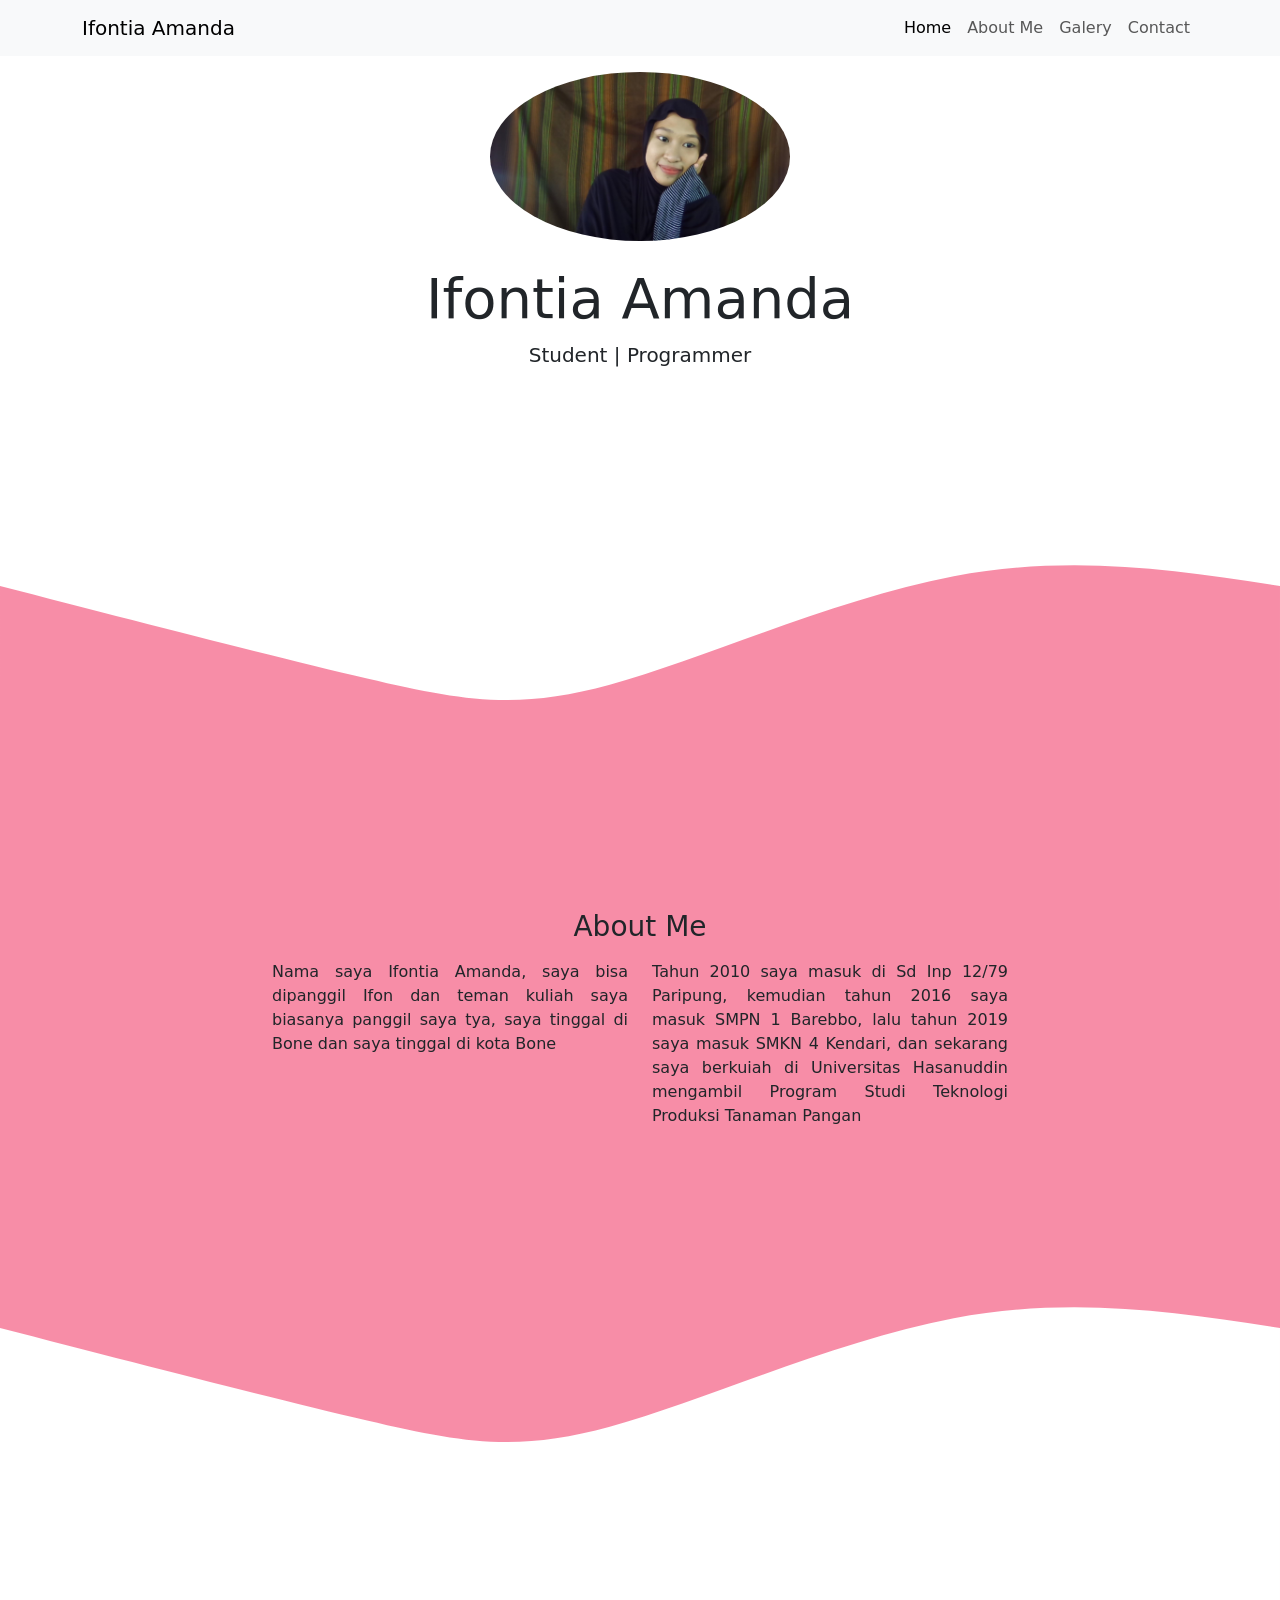
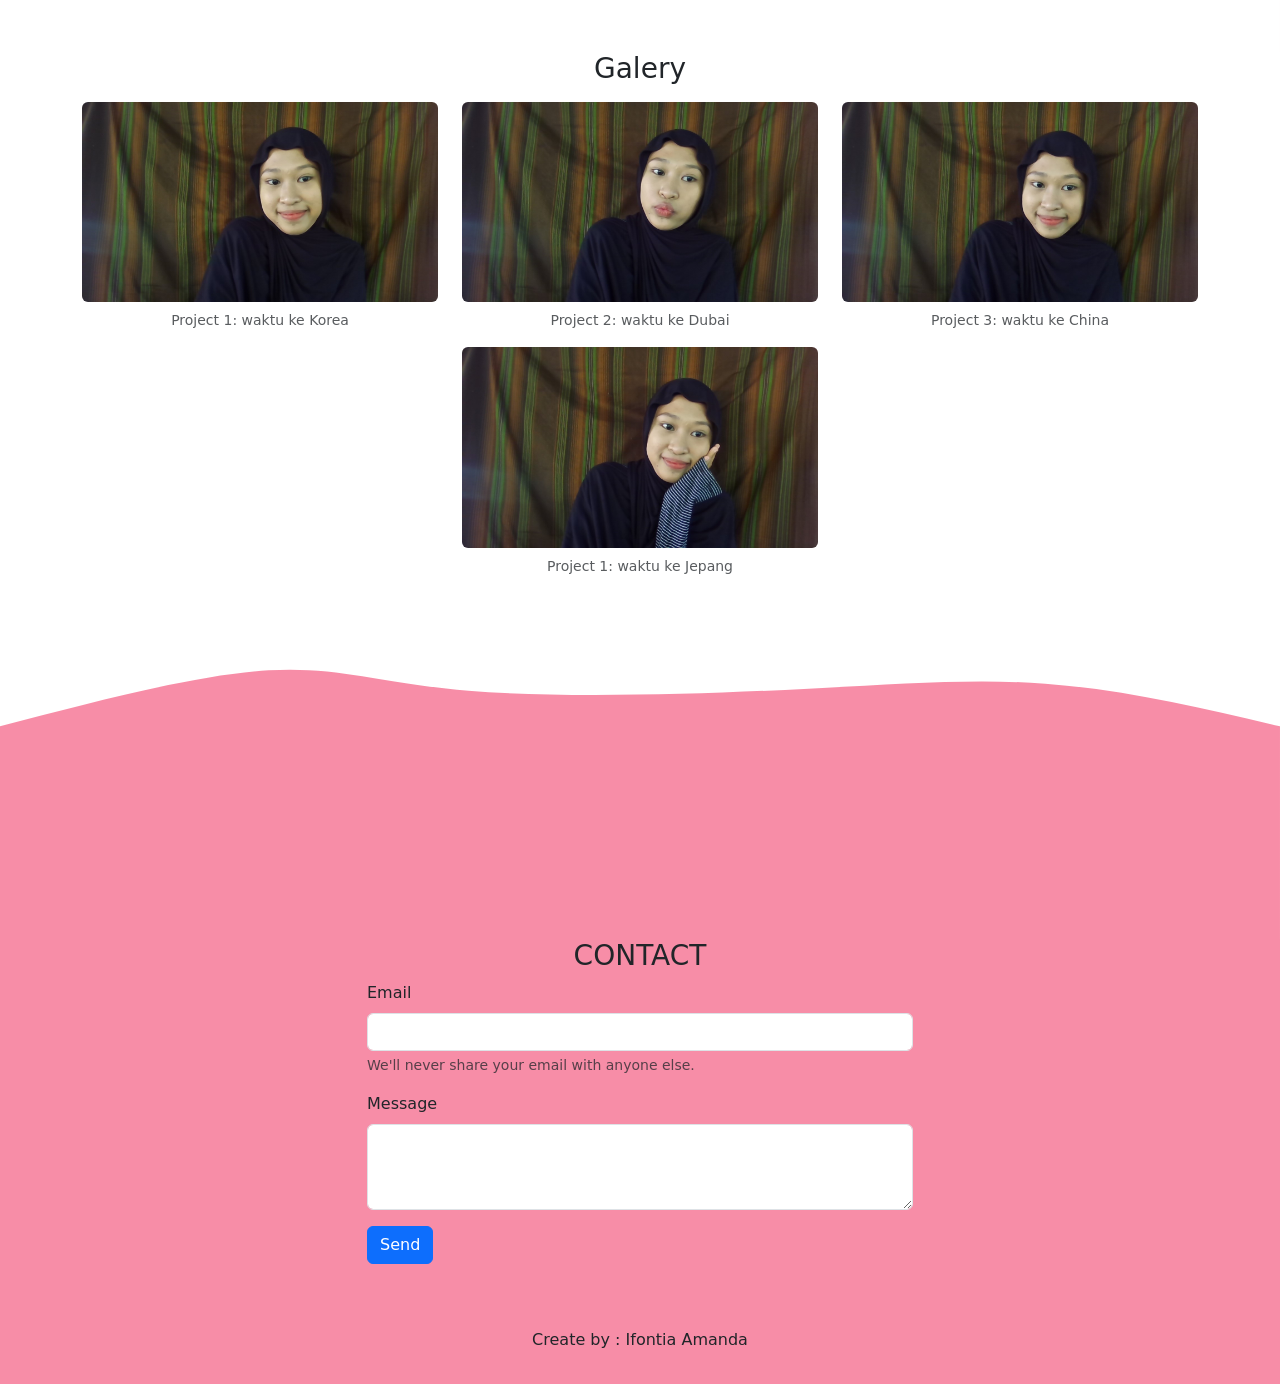
==== index.html @ ea5a7a32 "upload pertama" ====
<!DOCTYPE html>
<html lang="en">
  <head>
    <meta charset="UTF-8" />
    <meta name="viewport" content="width=device-width, initial-scale=1.0" />

    <link href="https://cdn.jsdelivr.net/npm/bootstrap@5.3.3/dist/css/bootstrap.min.css" rel="stylesheet" integrity="sha384-QWTKZyjpPEjISv5WaRU9OFeRpok6YctnYmDr5pNlyT2bRjXh0JMhjY6hW+ALEwIH" crossorigin="anonymous" />
    <title>Ifontia Amanda | Universitas Hasanuddin</title>

    <style>
      .text-justify {
        text-align: justify;
      }
      .bg-costume {
        background-color: #f78da7;
      }
    </style>
  </head>
  <body>
    <nav class="navbar navbar-expand-lg bg-body-tertiary fixed-top">
      <div class="container">
        <a class="navbar-brand" href="#">Ifontia Amanda</a>
        <button class="navbar-toggler" type="button" data-bs-toggle="collapse" data-bs-target="#navbarNav" aria-controls="navbarNav" aria-expanded="false" aria-label="Toggle navigation">
          <span class="navbar-toggler-icon"></span>
        </button>
        <div class="collapse navbar-collapse d-flex justify-content-end" id="navbarNav">
          <ul class="navbar-nav">
            <li class="nav-item">
              <a class="nav-link active" aria-current="page" href="#">Home</a>
            </li>
            <li class="nav-item">
              <a class="nav-link" href="#about">About Me</a>
            </li>
            <li class="nav-item">
              <a class="nav-link" href="#galery">Galery</a>
            </li>
            <li class="nav-item">
              <a class="nav-link" href="#contact">Contact</a>
            </li>
          </ul>
        </div>
      </div>
    </nav>

    <!-- Home -->
    <section class="jumbotron text-center mt-4 pt-5">
      <img src="./1.jpg" alt="Foto Ifontia Amanda" width="300" class="rounded-circle" />
      <h3 class="display-4 mt-4">Ifontia Amanda</h3>
      <p class="lead">Student | Programmer</p>
    </section>
    <!-- End Home -->
    <svg width="100%" height="100%" id="svg" viewBox="0 0 1440 590" xmlns="http://www.w3.org/2000/svg" class="transition duration-300 ease-in-out delay-150">
      <style>
        .path-0 {
          animation: pathAnim-0 4s;
          animation-timing-function: linear;
          animation-iteration-count: infinite;
        }
        @keyframes pathAnim-0 {
          0% {
            d: path(
              "M 0,600 L 0,225 C 153,264.4642857142857 306,303.92857142857144 413,329 C 520,354.07142857142856 581,364.75 686,336 C 791,307.25 940,239.07142857142856 1073,214 C 1206,188.92857142857144 1323,206.96428571428572 1440,225 L 1440,600 L 0,600 Z"
            );
          }
          25% {
            d: path(
              "M 0,600 L 0,225 C 136.92857142857144,213.03571428571428 273.8571428571429,201.07142857142858 408,180 C 542.1428571428571,158.92857142857142 673.4999999999999,128.75 777,128 C 880.5000000000001,127.25000000000001 956.1428571428573,155.92857142857144 1062,177 C 1167.8571428571427,198.07142857142856 1303.9285714285713,211.53571428571428 1440,225 L 1440,600 L 0,600 Z"
            );
          }
          50% {
            d: path(
              "M 0,600 L 0,225 C 123,195.17857142857144 246,165.35714285714286 375,173 C 504,180.64285714285714 639,225.75 750,219 C 861,212.25 948,153.64285714285714 1059,146 C 1170,138.35714285714286 1305,181.67857142857144 1440,225 L 1440,600 L 0,600 Z"
            );
          }
          75% {
            d: path(
              "M 0,600 L 0,225 C 134.53571428571428,247.92857142857142 269.07142857142856,270.85714285714283 387,266 C 504.92857142857144,261.14285714285717 606.25,228.5 733,209 C 859.75,189.5 1011.9285714285716,183.14285714285714 1134,188 C 1256.0714285714284,192.85714285714286 1348.0357142857142,208.92857142857144 1440,225 L 1440,600 L 0,600 Z"
            );
          }
          100% {
            d: path(
              "M 0,600 L 0,225 C 153,264.4642857142857 306,303.92857142857144 413,329 C 520,354.07142857142856 581,364.75 686,336 C 791,307.25 940,239.07142857142856 1073,214 C 1206,188.92857142857144 1323,206.96428571428572 1440,225 L 1440,600 L 0,600 Z"
            );
          }
        }
      </style>
      <defs>
        <linearGradient id="gradient" x1="0%" y1="50%" x2="100%" y2="50%">
          <stop offset="100%" stop-color="#f78da7"></stop>
          <stop offset="0%" stop-color="#7bdcb5"></stop>
        </linearGradient>
      </defs>
      <path
        d="M 0,600 L 0,225 C 153,264.4642857142857 306,303.92857142857144 413,329 C 520,354.07142857142856 581,364.75 686,336 C 791,307.25 940,239.07142857142856 1073,214 C 1206,188.92857142857144 1323,206.96428571428572 1440,225 L 1440,600 L 0,600 Z"
        stroke="none"
        stroke-width="0"
        fill="url(#gradient)"
        fill-opacity="1"
        class="transition-all duration-300 ease-in-out delay-150 path-0"
      ></path>
    </svg>
    <!-- About -->
    <section class="about bg-costume" id="about">
      <div class="container text-center">
        <h3 class="mb-3">About Me</h3>
        <div class="row d-flex justify-content-center">
          <div class="col-4 text-justify">Nama saya Ifontia Amanda, saya bisa dipanggil Ifon dan teman kuliah saya biasanya panggil saya tya, saya tinggal di Bone dan saya tinggal di kota Bone</div>
          <div class="col-4 text-justify">
            Tahun 2010 saya masuk di Sd Inp 12/79 Paripung, kemudian tahun 2016 saya masuk SMPN 1 Barebbo, lalu tahun 2019 saya masuk SMKN 4 Kendari, dan sekarang saya berkuiah di Universitas Hasanuddin mengambil Program Studi Teknologi
            Produksi Tanaman Pangan
          </div>
        </div>
      </div>
      <svg width="100%" height="100%" id="svg" viewBox="0 0 1440 590" xmlns="http://www.w3.org/2000/svg" class="transition duration-300 ease-in-out delay-150">
        <style>
           {
            animation: pathAnim-0 4s;
            animation-timing-function: linear;
            animation-iteration-count: infinite;
          }
          @keyframes pathAnim-0 {
            0% {
              d: path(
                "M 0,600 L 0,225 C 153,264.4642857142857 306,303.92857142857144 413,329 C 520,354.07142857142856 581,364.75 686,336 C 791,307.25 940,239.07142857142856 1073,214 C 1206,188.92857142857144 1323,206.96428571428572 1440,225 L 1440,600 L 0,600 Z"
              );
            }
            25% {
              d: path(
                "M 0,600 L 0,225 C 136.92857142857144,213.03571428571428 273.8571428571429,201.07142857142858 408,180 C 542.1428571428571,158.92857142857142 673.4999999999999,128.75 777,128 C 880.5000000000001,127.25000000000001 956.1428571428573,155.92857142857144 1062,177 C 1167.8571428571427,198.07142857142856 1303.9285714285713,211.53571428571428 1440,225 L 1440,600 L 0,600 Z"
              );
            }
            50% {
              d: path(
                "M 0,600 L 0,225 C 123,195.17857142857144 246,165.35714285714286 375,173 C 504,180.64285714285714 639,225.75 750,219 C 861,212.25 948,153.64285714285714 1059,146 C 1170,138.35714285714286 1305,181.67857142857144 1440,225 L 1440,600 L 0,600 Z"
              );
            }
            75% {
              d: path(
                "M 0,600 L 0,225 C 134.53571428571428,247.92857142857142 269.07142857142856,270.85714285714283 387,266 C 504.92857142857144,261.14285714285717 606.25,228.5 733,209 C 859.75,189.5 1011.9285714285716,183.14285714285714 1134,188 C 1256.0714285714284,192.85714285714286 1348.0357142857142,208.92857142857144 1440,225 L 1440,600 L 0,600 Z"
              );
            }
            100% {
              d: path(
                "M 0,600 L 0,225 C 153,264.4642857142857 306,303.92857142857144 413,329 C 520,354.07142857142856 581,364.75 686,336 C 791,307.25 940,239.07142857142856 1073,214 C 1206,188.92857142857144 1323,206.96428571428572 1440,225 L 1440,600 L 0,600 Z"
              );
            }
          }
        </style>
        <path
          d="M 0,600 L 0,225 C 153,264.4642857142857 306,303.92857142857144 413,329 C 520,354.07142857142856 581,364.75 686,336 C 791,307.25 940,239.07142857142856 1073,214 C 1206,188.92857142857144 1323,206.96428571428572 1440,225 L 1440,600 L 0,600 Z"
          stroke="none"
          stroke-width="0"
          fill="#ffffff"
          fill-opacity="1"
          class="transition-all duration-300 ease-in-out delay-150 path-0"
        ></path>
      </svg>
    </section>
    <!-- End About -->

    <!-- Galery -->
    <section class="galery container text-center" id="galery">
      <h3 class="mb-3">Galery</h3>
      <div class="row d-flex justify-content-center">
        <div class="col-4">
          <figure class="figure">
            <img src="./2.jpg" class="figure-img img-fluid rounded" alt="" />
            <figcaption class="figure-caption">Project 1: waktu ke Korea</figcaption>
          </figure>
        </div>
        <div class="col-4">
          <figure class="figure">
            <img src="./3.jpg" class="figure-img img-fluid rounded" alt="" />
            <figcaption class="figure-caption">Project 2: waktu ke Dubai</figcaption>
          </figure>
        </div>
        <div class="col-4">
          <figure class="figure">
            <img src="./4.jpg" class="figure-img img-fluid rounded" alt="" />
            <figcaption class="figure-caption">Project 3: waktu ke China</figcaption>
          </figure>
        </div>
        <div class="col-4">
          <figure class="figure">
            <img src="./5.jpg" class="figure-img img-fluid rounded" alt="" />
            <figcaption class="figure-caption">Project 1: waktu ke Jepang</figcaption>
          </figure>
        </div>
      </div>
    </section>
    <!-- End Galery -->
    <svg width="100%" height="100%" id="svg" viewBox="0 0 1440 390" xmlns="http://www.w3.org/2000/svg" class="transition duration-300 ease-in-out delay-150">
      <style>
        .path-0 {
          animation: pathAnim-0 4s;
          animation-timing-function: linear;
          animation-iteration-count: infinite;
        }
        @keyframes pathAnim-0 {
          0% {
            d: path(
              "M 0,400 L 0,150 C 111.03349282296651,120.87081339712918 222.06698564593302,91.74162679425838 302,87 C 381.933014354067,82.25837320574162 430.76555023923436,101.9043062200957 527,110 C 623.2344497607656,118.0956937799043 766.8708133971293,114.64114832535884 883,109 C 999.1291866028707,103.35885167464116 1087.751196172249,95.53110047846891 1176,102 C 1264.248803827751,108.46889952153109 1352.1244019138755,129.23444976076553 1440,150 L 1440,400 L 0,400 Z"
            );
          }
          25% {
            d: path(
              "M 0,400 L 0,150 C 79.56937799043061,183.5023923444976 159.13875598086122,217.00478468899522 251,214 C 342.8612440191388,210.99521531100478 447.0143540669858,171.48325358851676 561,177 C 674.9856459330142,182.51674641148324 798.803827751196,233.0622009569378 887,221 C 975.196172248804,208.9377990430622 1027.7703349282299,134.26794258373207 1114,112 C 1200.2296650717701,89.73205741626793 1320.114832535885,119.86602870813397 1440,150 L 1440,400 L 0,400 Z"
            );
          }
          50% {
            d: path(
              "M 0,400 L 0,150 C 90.62200956937798,124.40191387559808 181.24401913875596,98.80382775119617 276,116 C 370.75598086124404,133.19617224880383 469.6459330143541,193.1866028708134 571,183 C 672.3540669856459,172.8133971291866 776.1722488038278,92.44976076555024 882,80 C 987.8277511961722,67.55023923444976 1095.665071770335,123.01435406698565 1189,146 C 1282.334928229665,168.98564593301435 1361.1674641148325,159.49282296650716 1440,150 L 1440,400 L 0,400 Z"
            );
          }
          75% {
            d: path(
              "M 0,400 L 0,150 C 103.68421052631581,116.2488038277512 207.36842105263162,82.49760765550239 285,83 C 362.6315789473684,83.50239234449761 414.21052631578937,118.25837320574162 528,113 C 641.7894736842106,107.74162679425838 817.7894736842106,62.468899521531114 915,84 C 1012.2105263157894,105.53110047846889 1030.6315789473686,193.86602870813397 1105,216 C 1179.3684210526314,238.13397129186603 1309.6842105263158,194.06698564593302 1440,150 L 1440,400 L 0,400 Z"
            );
          }
          100% {
            d: path(
              "M 0,400 L 0,150 C 111.03349282296651,120.87081339712918 222.06698564593302,91.74162679425838 302,87 C 381.933014354067,82.25837320574162 430.76555023923436,101.9043062200957 527,110 C 623.2344497607656,118.0956937799043 766.8708133971293,114.64114832535884 883,109 C 999.1291866028707,103.35885167464116 1087.751196172249,95.53110047846891 1176,102 C 1264.248803827751,108.46889952153109 1352.1244019138755,129.23444976076553 1440,150 L 1440,400 L 0,400 Z"
            );
          }
        }
      </style>
      <defs>
        <linearGradient id="gradient" x1="0%" y1="50%" x2="100%" y2="50%">
          <stop offset="100%" stop-color="#F78DA7"></stop>
          <stop offset="0%" stop-color="#8ED1FC"></stop>
        </linearGradient>
      </defs>
      <path
        d="M 0,400 L 0,150 C 111.03349282296651,120.87081339712918 222.06698564593302,91.74162679425838 302,87 C 381.933014354067,82.25837320574162 430.76555023923436,101.9043062200957 527,110 C 623.2344497607656,118.0956937799043 766.8708133971293,114.64114832535884 883,109 C 999.1291866028707,103.35885167464116 1087.751196172249,95.53110047846891 1176,102 C 1264.248803827751,108.46889952153109 1352.1244019138755,129.23444976076553 1440,150 L 1440,400 L 0,400 Z"
        stroke="none"
        stroke-width="0"
        fill="url(#gradient)"
        fill-opacity="1"
        class="transition-all duration-300 ease-in-out delay-150 path-0"
      ></path>
    </svg>
    <!-- CONTACT -->
    <section class="contact bg-costume pb-3" id="contact">
      <div class="container">
        <h3 class="text-center">CONTACT</h3>
        <div class="row d-flex justify-content-center">
          <div class="col-6">
            <form>
              <div class="mb-3">
                <label for="exampleInputEmail1" class="form-label">Email</label>
                <input type="email" class="form-control" id="exampleInputEmail1" aria-describedby="emailHelp" />
                <div id="emailHelp" class="form-text">We'll never share your email with anyone else.</div>
              </div>
              <div class="mb-3">
                <label for="exampleFormControlTextarea1" class="form-label">Message</label>
                <textarea class="form-control" id="exampleFormControlTextarea1" rows="3"></textarea>
              </div>
              <button type="submit" class="btn btn-primary">Send</button>
            </form>
          </div>
        </div>
      </div>
    </section>
    <!-- END CONTACT -->

    <section class="footer pb-3 pt-5 bg-costume" id="footer">
      <div class="container">
        <div class="text-center">
          <p>Create by : Ifontia Amanda</p>
        </div>
      </div>
    </section>

    <script src="https://cdn.jsdelivr.net/npm/bootstrap@5.3.3/dist/js/bootstrap.bundle.min.js" integrity="sha384-YvpcrYf0tY3lHB60NNkmXc5s9fDVZLESaAA55NDzOxhy9GkcIdslK1eN7N6jIeHz" crossorigin="anonymous"></script>
  </body>
</html>
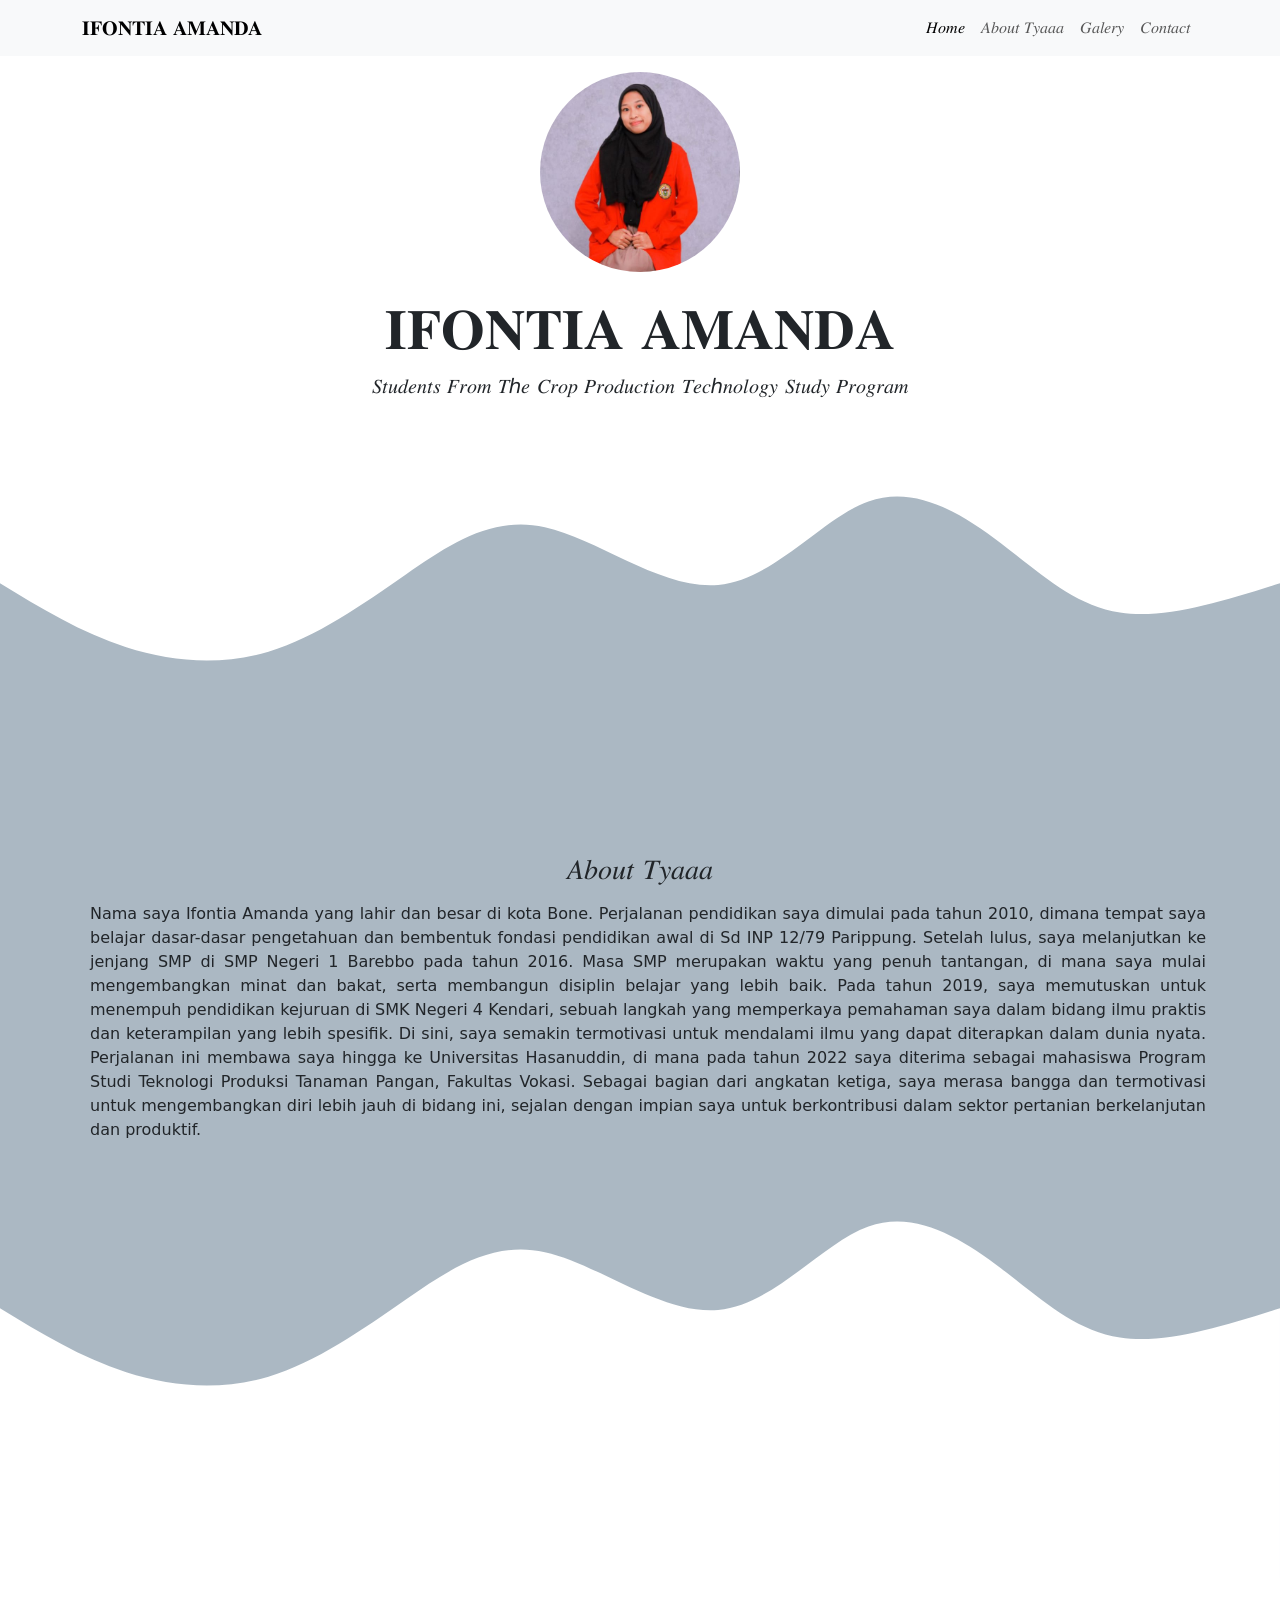
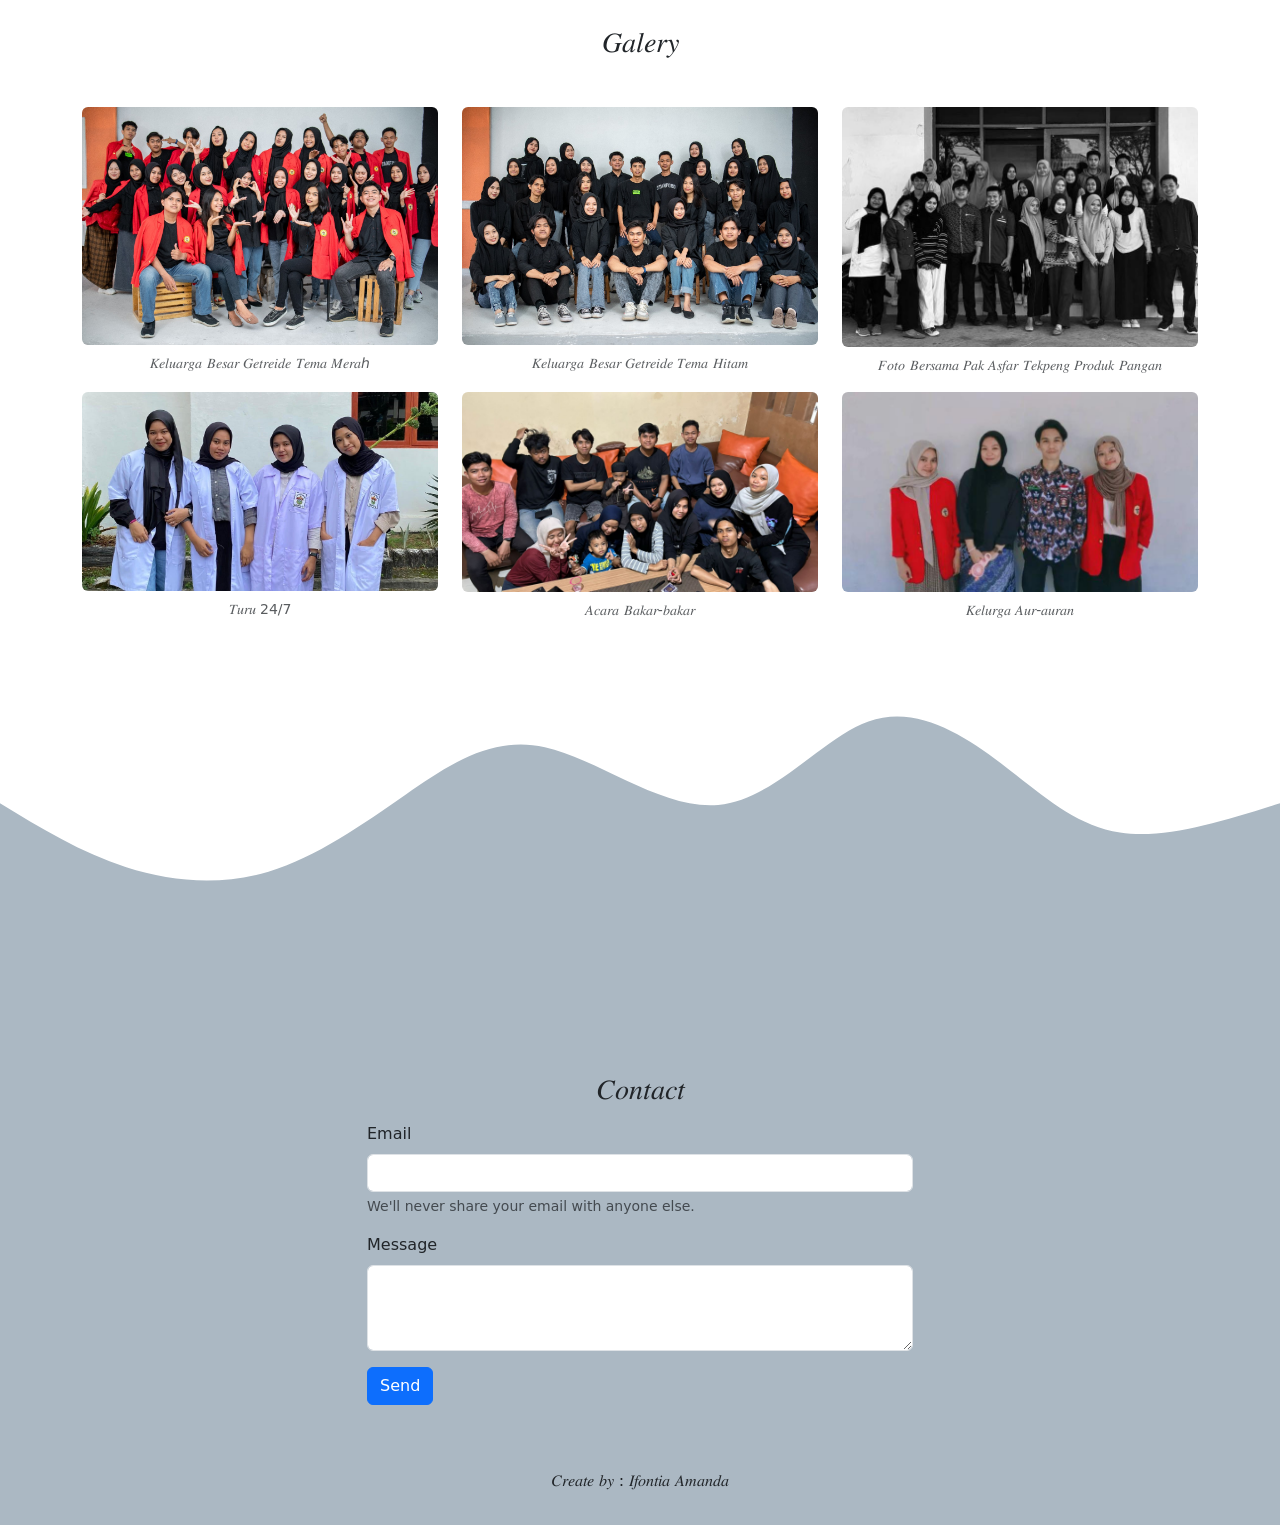
==== commit 29ea4a93: "Add files via upload" ====
--- a/index.html
+++ b/index.html
@@ -5,37 +5,37 @@
     <meta name="viewport" content="width=device-width, initial-scale=1.0" />
 
     <link href="https://cdn.jsdelivr.net/npm/bootstrap@5.3.3/dist/css/bootstrap.min.css" rel="stylesheet" integrity="sha384-QWTKZyjpPEjISv5WaRU9OFeRpok6YctnYmDr5pNlyT2bRjXh0JMhjY6hW+ALEwIH" crossorigin="anonymous" />
-    <title>Ifontia Amanda | Universitas Hasanuddin</title>
+    <title>IFONTIA AMANDA</title>
 
     <style>
       .text-justify {
         text-align: justify;
       }
-      .bg-costume {
-        background-color: #f78da7;
+      .bg-custome {
+        background-color: #abb8c3;
       }
     </style>
   </head>
   <body>
     <nav class="navbar navbar-expand-lg bg-body-tertiary fixed-top">
       <div class="container">
-        <a class="navbar-brand" href="#">Ifontia Amanda</a>
+        <a class="navbar-brand" href="#">𝐈𝐅𝐎𝐍𝐓𝐈𝐀 𝐀𝐌𝐀𝐍𝐃𝐀</a>
         <button class="navbar-toggler" type="button" data-bs-toggle="collapse" data-bs-target="#navbarNav" aria-controls="navbarNav" aria-expanded="false" aria-label="Toggle navigation">
           <span class="navbar-toggler-icon"></span>
         </button>
         <div class="collapse navbar-collapse d-flex justify-content-end" id="navbarNav">
           <ul class="navbar-nav">
             <li class="nav-item">
-              <a class="nav-link active" aria-current="page" href="#">Home</a>
-            </li>
-            <li class="nav-item">
-              <a class="nav-link" href="#about">About Me</a>
-            </li>
-            <li class="nav-item">
-              <a class="nav-link" href="#galery">Galery</a>
-            </li>
-            <li class="nav-item">
-              <a class="nav-link" href="#contact">Contact</a>
+              <a class="nav-link active" aria-current="page" href="#Home">𝐻𝑜𝑚𝑒</a>
+            </li>
+            <li class="nav-item">
+              <a class="nav-link" href="#about_tyaaa">𝐴𝑏𝑜𝑢𝑡 𝑇𝑦𝑎𝑎𝑎</a>
+            </li>
+            <li class="nav-item">
+              <a class="nav-link" href="#galery">𝐺𝑎𝑙𝑒𝑟𝑦</a>
+            </li>
+            <li class="nav-item">
+              <a class="nav-link" href="#contact">𝐶𝑜𝑛𝑡𝑎𝑐𝑡</a>
             </li>
           </ul>
         </div>
@@ -43,13 +43,13 @@
     </nav>
 
     <!-- Home -->
-    <section class="jumbotron text-center mt-4 pt-5">
-      <img src="./1.jpg" alt="Foto Ifontia Amanda" width="300" class="rounded-circle" />
-      <h3 class="display-4 mt-4">Ifontia Amanda</h3>
-      <p class="lead">Student | Programmer</p>
+    <section class="jumbotron text-center mt-4 pt-5" id="Home">
+      <img src="./1.jpg" alt="Foto Ifontia Amanda" width="200" class="rounded-circle" />
+      <h3 class="display-4 mt-4">𝐈𝐅𝐎𝐍𝐓𝐈𝐀 𝐀𝐌𝐀𝐍𝐃𝐀</h3>
+      <p class="lead">𝑆𝑡𝑢𝑑𝑒𝑛𝑡𝑠 𝐹𝑟𝑜𝑚 𝑇ℎ𝑒 𝐶𝑟𝑜𝑝 𝑃𝑟𝑜𝑑𝑢𝑐𝑡𝑖𝑜𝑛 𝑇𝑒𝑐ℎ𝑛𝑜𝑙𝑜𝑔𝑦 𝑆𝑡𝑢𝑑𝑦 𝑃𝑟𝑜𝑔𝑟𝑎𝑚</p>
     </section>
     <!-- End Home -->
-    <svg width="100%" height="100%" id="svg" viewBox="0 0 1440 590" xmlns="http://www.w3.org/2000/svg" class="transition duration-300 ease-in-out delay-150">
+    <svg width="100%" height="100%" id="svg" viewBox="0 0 1440 490" xmlns="http://www.w3.org/2000/svg" class="transition duration-300 ease-in-out delay-150">
       <style>
         .path-0 {
           animation: pathAnim-0 4s;
@@ -59,190 +59,136 @@
         @keyframes pathAnim-0 {
           0% {
             d: path(
-              "M 0,600 L 0,225 C 153,264.4642857142857 306,303.92857142857144 413,329 C 520,354.07142857142856 581,364.75 686,336 C 791,307.25 940,239.07142857142856 1073,214 C 1206,188.92857142857144 1323,206.96428571428572 1440,225 L 1440,600 L 0,600 Z"
+              "M 0,500 L 0,187 C 45.67695153533111,214.8558145270687 91.35390307066223,242.7116290541374 142,259 C 192.64609692933777,275.2883709458626 248.2613392526822,280.00929831051917 302,264 C 355.7386607473178,247.99070168948083 407.60073991860895,211.2511777037859 457,177 C 506.39926008139105,142.7488222962141 553.335701072882,110.98599087433715 613,124 C 672.664298927118,137.01400912566285 745.056455789863,194.80485879886547 808,189 C 870.943544210137,183.19514120113453 924.4384757676658,113.794573930201 977,95 C 1029.5615242323342,76.205426069799 1081.1896411394748,108.01684548033052 1126,142 C 1170.8103588605252,175.98315451966948 1208.8029596744357,212.138044148477 1260,220 C 1311.1970403255643,227.861955851523 1375.5985201627823,207.4309779257615 1440,187 L 1440,500 L 0,500 Z"
             );
           }
           25% {
             d: path(
-              "M 0,600 L 0,225 C 136.92857142857144,213.03571428571428 273.8571428571429,201.07142857142858 408,180 C 542.1428571428571,158.92857142857142 673.4999999999999,128.75 777,128 C 880.5000000000001,127.25000000000001 956.1428571428573,155.92857142857144 1062,177 C 1167.8571428571427,198.07142857142856 1303.9285714285713,211.53571428571428 1440,225 L 1440,600 L 0,600 Z"
+              "M 0,500 L 0,187 C 57.471254162042186,191.955728203231 114.94250832408437,196.91145640646195 167,190 C 219.05749167591563,183.08854359353805 265.7012208657047,164.30990257738318 321,165 C 376.2987791342953,165.69009742261682 440.25260821309655,185.84893328400543 490,203 C 539.7473917869034,220.15106671599457 575.288346281909,234.29436428659514 625,200 C 674.711653718091,165.70563571340486 738.5940066592674,82.973609569614 801,94 C 863.4059933407326,105.026390430386 924.3356270810211,209.81119743494878 972,232 C 1019.6643729189789,254.18880256505122 1054.063485016648,193.78160069059072 1099,162 C 1143.936514983352,130.21839930940928 1199.410432852386,127.06239980268836 1258,136 C 1316.589567147614,144.93760019731164 1378.2947835738069,165.96880009865583 1440,187 L 1440,500 L 0,500 Z"
             );
           }
           50% {
             d: path(
-              "M 0,600 L 0,225 C 123,195.17857142857144 246,165.35714285714286 375,173 C 504,180.64285714285714 639,225.75 750,219 C 861,212.25 948,153.64285714285714 1059,146 C 1170,138.35714285714286 1305,181.67857142857144 1440,225 L 1440,600 L 0,600 Z"
+              "M 0,500 L 0,187 C 35.10040695523493,195.05475397706252 70.20081391046986,203.10950795412504 132,216 C 193.79918608953014,228.89049204587496 282.2971513133555,246.61672216056235 341,223 C 399.7028486866445,199.38327783943765 428.61058083610794,134.4236034036256 474,129 C 519.3894191638921,123.5763965963744 581.2605253422124,177.68886422493526 630,192 C 678.7394746577876,206.31113577506474 714.3473177950425,180.8209396966334 771,155 C 827.6526822049575,129.1790603033666 905.3502034776175,103.02737698853126 966,103 C 1026.6497965223825,102.97262301146874 1070.2518682944876,129.06955234924158 1127,138 C 1183.7481317055124,146.93044765075842 1253.642323344432,138.69441361450242 1308,144 C 1362.357676655568,149.30558638549758 1401.178838327784,168.1527931927488 1440,187 L 1440,500 L 0,500 Z"
             );
           }
           75% {
             d: path(
-              "M 0,600 L 0,225 C 134.53571428571428,247.92857142857142 269.07142857142856,270.85714285714283 387,266 C 504.92857142857144,261.14285714285717 606.25,228.5 733,209 C 859.75,189.5 1011.9285714285716,183.14285714285714 1134,188 C 1256.0714285714284,192.85714285714286 1348.0357142857142,208.92857142857144 1440,225 L 1440,600 L 0,600 Z"
+              "M 0,500 L 0,187 C 62.184289061536575,201.0901220865705 124.36857812307315,215.18024417314095 180,203 C 235.63142187692685,190.81975582685905 284.709976569244,152.36914539400667 329,145 C 373.290023430756,137.63085460599333 412.7915155999508,161.34317425083242 467,162 C 521.2084844000492,162.65682574916758 590.1239610309532,140.25815760266372 641,120 C 691.8760389690468,99.74184239733628 724.7126402762364,81.62419533851276 776,97 C 827.2873597237636,112.37580466148724 897.0254778641017,161.24506104328523 955,181 C 1012.9745221358983,200.75493895671477 1059.1854482673573,191.39556048834626 1119,209 C 1178.8145517326427,226.60443951165374 1252.2327290664693,271.17269700332963 1308,272 C 1363.7672709335307,272.82730299667037 1401.8836354667653,229.91365149833518 1440,187 L 1440,500 L 0,500 Z"
             );
           }
           100% {
             d: path(
-              "M 0,600 L 0,225 C 153,264.4642857142857 306,303.92857142857144 413,329 C 520,354.07142857142856 581,364.75 686,336 C 791,307.25 940,239.07142857142856 1073,214 C 1206,188.92857142857144 1323,206.96428571428572 1440,225 L 1440,600 L 0,600 Z"
+              "M 0,500 L 0,187 C 45.67695153533111,214.8558145270687 91.35390307066223,242.7116290541374 142,259 C 192.64609692933777,275.2883709458626 248.2613392526822,280.00929831051917 302,264 C 355.7386607473178,247.99070168948083 407.60073991860895,211.2511777037859 457,177 C 506.39926008139105,142.7488222962141 553.335701072882,110.98599087433715 613,124 C 672.664298927118,137.01400912566285 745.056455789863,194.80485879886547 808,189 C 870.943544210137,183.19514120113453 924.4384757676658,113.794573930201 977,95 C 1029.5615242323342,76.205426069799 1081.1896411394748,108.01684548033052 1126,142 C 1170.8103588605252,175.98315451966948 1208.8029596744357,212.138044148477 1260,220 C 1311.1970403255643,227.861955851523 1375.5985201627823,207.4309779257615 1440,187 L 1440,500 L 0,500 Z"
             );
           }
         }
       </style>
-      <defs>
-        <linearGradient id="gradient" x1="0%" y1="50%" x2="100%" y2="50%">
-          <stop offset="100%" stop-color="#f78da7"></stop>
-          <stop offset="0%" stop-color="#7bdcb5"></stop>
-        </linearGradient>
-      </defs>
       <path
-        d="M 0,600 L 0,225 C 153,264.4642857142857 306,303.92857142857144 413,329 C 520,354.07142857142856 581,364.75 686,336 C 791,307.25 940,239.07142857142856 1073,214 C 1206,188.92857142857144 1323,206.96428571428572 1440,225 L 1440,600 L 0,600 Z"
+        d="M 0,500 L 0,187 C 45.67695153533111,214.8558145270687 91.35390307066223,242.7116290541374 142,259 C 192.64609692933777,275.2883709458626 248.2613392526822,280.00929831051917 302,264 C 355.7386607473178,247.99070168948083 407.60073991860895,211.2511777037859 457,177 C 506.39926008139105,142.7488222962141 553.335701072882,110.98599087433715 613,124 C 672.664298927118,137.01400912566285 745.056455789863,194.80485879886547 808,189 C 870.943544210137,183.19514120113453 924.4384757676658,113.794573930201 977,95 C 1029.5615242323342,76.205426069799 1081.1896411394748,108.01684548033052 1126,142 C 1170.8103588605252,175.98315451966948 1208.8029596744357,212.138044148477 1260,220 C 1311.1970403255643,227.861955851523 1375.5985201627823,207.4309779257615 1440,187 L 1440,500 L 0,500 Z"
         stroke="none"
         stroke-width="0"
-        fill="url(#gradient)"
+        fill="#abb8c3"
         fill-opacity="1"
         class="transition-all duration-300 ease-in-out delay-150 path-0"
       ></path>
     </svg>
-    <!-- About -->
-    <section class="about bg-costume" id="about">
+    <!-- About Tyaaa -->
+    <section class="about tyaaa bg-custome" id="about_tyaaa">
       <div class="container text-center">
-        <h3 class="mb-3">About Me</h3>
+        <h3 class="mb-3">𝐴𝑏𝑜𝑢𝑡 𝑇𝑦𝑎𝑎𝑎</h3>
         <div class="row d-flex justify-content-center">
-          <div class="col-4 text-justify">Nama saya Ifontia Amanda, saya bisa dipanggil Ifon dan teman kuliah saya biasanya panggil saya tya, saya tinggal di Bone dan saya tinggal di kota Bone</div>
-          <div class="col-4 text-justify">
-            Tahun 2010 saya masuk di Sd Inp 12/79 Paripung, kemudian tahun 2016 saya masuk SMPN 1 Barebbo, lalu tahun 2019 saya masuk SMKN 4 Kendari, dan sekarang saya berkuiah di Universitas Hasanuddin mengambil Program Studi Teknologi
-            Produksi Tanaman Pangan
+          <div class="flex-grow-1 ms-3" style="text-align: justify">
+            Nama saya Ifontia Amanda yang lahir dan besar di kota Bone. Perjalanan pendidikan saya dimulai pada tahun 2010, dimana tempat saya belajar dasar-dasar pengetahuan dan bembentuk fondasi pendidikan awal di Sd INP 12/79 Parippung.
+            Setelah lulus, saya melanjutkan ke jenjang SMP di SMP Negeri 1 Barebbo pada tahun 2016. Masa SMP merupakan waktu yang penuh tantangan, di mana saya mulai mengembangkan minat dan bakat, serta membangun disiplin belajar yang lebih
+            baik. Pada tahun 2019, saya memutuskan untuk menempuh pendidikan kejuruan di SMK Negeri 4 Kendari, sebuah langkah yang memperkaya pemahaman saya dalam bidang ilmu praktis dan keterampilan yang lebih spesifik. Di sini, saya
+            semakin termotivasi untuk mendalami ilmu yang dapat diterapkan dalam dunia nyata. Perjalanan ini membawa saya hingga ke Universitas Hasanuddin, di mana pada tahun 2022 saya diterima sebagai mahasiswa Program Studi Teknologi
+            Produksi Tanaman Pangan, Fakultas Vokasi. Sebagai bagian dari angkatan ketiga, saya merasa bangga dan termotivasi untuk mengembangkan diri lebih jauh di bidang ini, sejalan dengan impian saya untuk berkontribusi dalam sektor
+            pertanian berkelanjutan dan produktif.
           </div>
         </div>
       </div>
-      <svg width="100%" height="100%" id="svg" viewBox="0 0 1440 590" xmlns="http://www.w3.org/2000/svg" class="transition duration-300 ease-in-out delay-150">
+      <svg width="100%" height="100%" id="svg" viewBox="0 0 1440 490" xmlns="http://www.w3.org/2000/svg" class="transition duration-300 ease-in-out delay-150">
         <style>
-           {
-            animation: pathAnim-0 4s;
-            animation-timing-function: linear;
-            animation-iteration-count: infinite;
-          }
-          @keyframes pathAnim-0 {
-            0% {
-              d: path(
-                "M 0,600 L 0,225 C 153,264.4642857142857 306,303.92857142857144 413,329 C 520,354.07142857142856 581,364.75 686,336 C 791,307.25 940,239.07142857142856 1073,214 C 1206,188.92857142857144 1323,206.96428571428572 1440,225 L 1440,600 L 0,600 Z"
-              );
-            }
-            25% {
-              d: path(
-                "M 0,600 L 0,225 C 136.92857142857144,213.03571428571428 273.8571428571429,201.07142857142858 408,180 C 542.1428571428571,158.92857142857142 673.4999999999999,128.75 777,128 C 880.5000000000001,127.25000000000001 956.1428571428573,155.92857142857144 1062,177 C 1167.8571428571427,198.07142857142856 1303.9285714285713,211.53571428571428 1440,225 L 1440,600 L 0,600 Z"
-              );
-            }
-            50% {
-              d: path(
-                "M 0,600 L 0,225 C 123,195.17857142857144 246,165.35714285714286 375,173 C 504,180.64285714285714 639,225.75 750,219 C 861,212.25 948,153.64285714285714 1059,146 C 1170,138.35714285714286 1305,181.67857142857144 1440,225 L 1440,600 L 0,600 Z"
-              );
-            }
-            75% {
-              d: path(
-                "M 0,600 L 0,225 C 134.53571428571428,247.92857142857142 269.07142857142856,270.85714285714283 387,266 C 504.92857142857144,261.14285714285717 606.25,228.5 733,209 C 859.75,189.5 1011.9285714285716,183.14285714285714 1134,188 C 1256.0714285714284,192.85714285714286 1348.0357142857142,208.92857142857144 1440,225 L 1440,600 L 0,600 Z"
-              );
-            }
-            100% {
-              d: path(
-                "M 0,600 L 0,225 C 153,264.4642857142857 306,303.92857142857144 413,329 C 520,354.07142857142856 581,364.75 686,336 C 791,307.25 940,239.07142857142856 1073,214 C 1206,188.92857142857144 1323,206.96428571428572 1440,225 L 1440,600 L 0,600 Z"
-              );
-            }
+          .path-0 {
+            animation: pathAnim-0 4s linear infinite;
           }
         </style>
         <path
-          d="M 0,600 L 0,225 C 153,264.4642857142857 306,303.92857142857144 413,329 C 520,354.07142857142856 581,364.75 686,336 C 791,307.25 940,239.07142857142856 1073,214 C 1206,188.92857142857144 1323,206.96428571428572 1440,225 L 1440,600 L 0,600 Z"
+          d="M 0,500 L 0,187 C 45.67695153533111,214.8558145270687 91.35390307066223,242.7116290541374 142,259 C 192.64609692933777,275.2883709458626 248.2613392526822,280.00929831051917 302,264 C 355.7386607473178,247.99070168948083 407.60073991860895,211.2511777037859 457,177 C 506.39926008139105,142.7488222962141 553.335701072882,110.98599087433715 613,124 C 672.664298927118,137.01400912566285 745.056455789863,194.80485879886547 808,189 C 870.943544210137,183.19514120113453 924.4384757676658,113.794573930201 977,95 C 1029.5615242323342,76.205426069799 1081.1896411394748,108.01684548033052 1126,142 C 1170.8103588605252,175.98315451966948 1208.8029596744357,212.138044148477 1260,220 C 1311.1970403255643,227.861955851523 1375.5985201627823,207.4309779257615 1440,187 L 1440,500 L 0,500 Z"
           stroke="none"
           stroke-width="0"
-          fill="#ffffff"
+          fill="#FFFFFF"
           fill-opacity="1"
           class="transition-all duration-300 ease-in-out delay-150 path-0"
         ></path>
       </svg>
     </section>
-    <!-- End About -->
+    <!-- End About Tyaaa -->
 
     <!-- Galery -->
     <section class="galery container text-center" id="galery">
-      <h3 class="mb-3">Galery</h3>
+      <h3 class="mb-5 mt-5">𝐺𝑎𝑙𝑒𝑟𝑦</h3>
       <div class="row d-flex justify-content-center">
         <div class="col-4">
           <figure class="figure">
             <img src="./2.jpg" class="figure-img img-fluid rounded" alt="" />
-            <figcaption class="figure-caption">Project 1: waktu ke Korea</figcaption>
+            <figcaption class="figure-caption">𝐾𝑒𝑙𝑢𝑎𝑟𝑔𝑎 𝐵𝑒𝑠𝑎𝑟 𝐺𝑒𝑡𝑟𝑒𝑖𝑑𝑒 𝑇𝑒𝑚𝑎 𝑀𝑒𝑟𝑎ℎ</figcaption>
           </figure>
         </div>
         <div class="col-4">
           <figure class="figure">
             <img src="./3.jpg" class="figure-img img-fluid rounded" alt="" />
-            <figcaption class="figure-caption">Project 2: waktu ke Dubai</figcaption>
+            <figcaption class="figure-caption">𝐾𝑒𝑙𝑢𝑎𝑟𝑔𝑎 𝐵𝑒𝑠𝑎𝑟 𝐺𝑒𝑡𝑟𝑒𝑖𝑑𝑒 𝑇𝑒𝑚𝑎 𝐻𝑖𝑡𝑎𝑚</figcaption>
           </figure>
         </div>
         <div class="col-4">
           <figure class="figure">
             <img src="./4.jpg" class="figure-img img-fluid rounded" alt="" />
-            <figcaption class="figure-caption">Project 3: waktu ke China</figcaption>
+            <figcaption class="figure-caption">𝐹𝑜𝑡𝑜 𝐵𝑒𝑟𝑠𝑎𝑚𝑎 𝑃𝑎𝑘 𝐴𝑠𝑓𝑎𝑟 𝑇𝑒𝑘𝑝𝑒𝑛𝑔 𝑃𝑟𝑜𝑑𝑢𝑘 𝑃𝑎𝑛𝑔𝑎𝑛</figcaption>
           </figure>
         </div>
         <div class="col-4">
           <figure class="figure">
             <img src="./5.jpg" class="figure-img img-fluid rounded" alt="" />
-            <figcaption class="figure-caption">Project 1: waktu ke Jepang</figcaption>
+            <figcaption class="figure-caption">𝑇𝑢𝑟𝑢 24/7</figcaption>
+          </figure>
+        </div>
+        <div class="col-4">
+          <figure class="figure">
+            <img src="./6.jpg" class="figure-img img-fluid rounded" alt="" />
+            <figcaption class="figure-caption">𝐴𝑐𝑎𝑟𝑎 𝐵𝑎𝑘𝑎𝑟-𝑏𝑎𝑘𝑎𝑟</figcaption>
+          </figure>
+        </div>
+        <div class="col-4">
+          <figure class="figure">
+            <img src="./7.jpg" class="figure-img img-fluid rounded" alt="" />
+            <figcaption class="figure-caption">𝐾𝑒𝑙𝑢𝑟𝑔𝑎 𝐴𝑢𝑟-𝑎𝑢𝑟𝑎𝑛</figcaption>
           </figure>
         </div>
       </div>
     </section>
     <!-- End Galery -->
-    <svg width="100%" height="100%" id="svg" viewBox="0 0 1440 390" xmlns="http://www.w3.org/2000/svg" class="transition duration-300 ease-in-out delay-150">
+    <svg width="100%" height="100%" id="svg" viewBox="0 0 1440 490" xmlns="http://www.w3.org/2000/svg" class="transition duration-300 ease-in-out delay-150">
       <style>
         .path-0 {
-          animation: pathAnim-0 4s;
-          animation-timing-function: linear;
-          animation-iteration-count: infinite;
-        }
-        @keyframes pathAnim-0 {
-          0% {
-            d: path(
-              "M 0,400 L 0,150 C 111.03349282296651,120.87081339712918 222.06698564593302,91.74162679425838 302,87 C 381.933014354067,82.25837320574162 430.76555023923436,101.9043062200957 527,110 C 623.2344497607656,118.0956937799043 766.8708133971293,114.64114832535884 883,109 C 999.1291866028707,103.35885167464116 1087.751196172249,95.53110047846891 1176,102 C 1264.248803827751,108.46889952153109 1352.1244019138755,129.23444976076553 1440,150 L 1440,400 L 0,400 Z"
-            );
-          }
-          25% {
-            d: path(
-              "M 0,400 L 0,150 C 79.56937799043061,183.5023923444976 159.13875598086122,217.00478468899522 251,214 C 342.8612440191388,210.99521531100478 447.0143540669858,171.48325358851676 561,177 C 674.9856459330142,182.51674641148324 798.803827751196,233.0622009569378 887,221 C 975.196172248804,208.9377990430622 1027.7703349282299,134.26794258373207 1114,112 C 1200.2296650717701,89.73205741626793 1320.114832535885,119.86602870813397 1440,150 L 1440,400 L 0,400 Z"
-            );
-          }
-          50% {
-            d: path(
-              "M 0,400 L 0,150 C 90.62200956937798,124.40191387559808 181.24401913875596,98.80382775119617 276,116 C 370.75598086124404,133.19617224880383 469.6459330143541,193.1866028708134 571,183 C 672.3540669856459,172.8133971291866 776.1722488038278,92.44976076555024 882,80 C 987.8277511961722,67.55023923444976 1095.665071770335,123.01435406698565 1189,146 C 1282.334928229665,168.98564593301435 1361.1674641148325,159.49282296650716 1440,150 L 1440,400 L 0,400 Z"
-            );
-          }
-          75% {
-            d: path(
-              "M 0,400 L 0,150 C 103.68421052631581,116.2488038277512 207.36842105263162,82.49760765550239 285,83 C 362.6315789473684,83.50239234449761 414.21052631578937,118.25837320574162 528,113 C 641.7894736842106,107.74162679425838 817.7894736842106,62.468899521531114 915,84 C 1012.2105263157894,105.53110047846889 1030.6315789473686,193.86602870813397 1105,216 C 1179.3684210526314,238.13397129186603 1309.6842105263158,194.06698564593302 1440,150 L 1440,400 L 0,400 Z"
-            );
-          }
-          100% {
-            d: path(
-              "M 0,400 L 0,150 C 111.03349282296651,120.87081339712918 222.06698564593302,91.74162679425838 302,87 C 381.933014354067,82.25837320574162 430.76555023923436,101.9043062200957 527,110 C 623.2344497607656,118.0956937799043 766.8708133971293,114.64114832535884 883,109 C 999.1291866028707,103.35885167464116 1087.751196172249,95.53110047846891 1176,102 C 1264.248803827751,108.46889952153109 1352.1244019138755,129.23444976076553 1440,150 L 1440,400 L 0,400 Z"
-            );
-          }
+          animation: pathAnim-0 4s linear infinite;
         }
       </style>
-      <defs>
-        <linearGradient id="gradient" x1="0%" y1="50%" x2="100%" y2="50%">
-          <stop offset="100%" stop-color="#F78DA7"></stop>
-          <stop offset="0%" stop-color="#8ED1FC"></stop>
-        </linearGradient>
-      </defs>
       <path
-        d="M 0,400 L 0,150 C 111.03349282296651,120.87081339712918 222.06698564593302,91.74162679425838 302,87 C 381.933014354067,82.25837320574162 430.76555023923436,101.9043062200957 527,110 C 623.2344497607656,118.0956937799043 766.8708133971293,114.64114832535884 883,109 C 999.1291866028707,103.35885167464116 1087.751196172249,95.53110047846891 1176,102 C 1264.248803827751,108.46889952153109 1352.1244019138755,129.23444976076553 1440,150 L 1440,400 L 0,400 Z"
+        d="M 0,500 L 0,187 C 45.67695153533111,214.8558145270687 91.35390307066223,242.7116290541374 142,259 C 192.64609692933777,275.2883709458626 248.2613392526822,280.00929831051917 302,264 C 355.7386607473178,247.99070168948083 407.60073991860895,211.2511777037859 457,177 C 506.39926008139105,142.7488222962141 553.335701072882,110.98599087433715 613,124 C 672.664298927118,137.01400912566285 745.056455789863,194.80485879886547 808,189 C 870.943544210137,183.19514120113453 924.4384757676658,113.794573930201 977,95 C 1029.5615242323342,76.205426069799 1081.1896411394748,108.01684548033052 1126,142 C 1170.8103588605252,175.98315451966948 1208.8029596744357,212.138044148477 1260,220 C 1311.1970403255643,227.861955851523 1375.5985201627823,207.4309779257615 1440,187 L 1440,500 L 0,500 Z"
         stroke="none"
         stroke-width="0"
-        fill="url(#gradient)"
+        fill="#abb8c3"
         fill-opacity="1"
         class="transition-all duration-300 ease-in-out delay-150 path-0"
       ></path>
     </svg>
-    <!-- CONTACT -->
-    <section class="contact bg-costume pb-3" id="contact">
+
+    <!-- Contact -->
+    <section class="contact bg-custome pb-3" id="contact">
       <div class="container">
-        <h3 class="text-center">CONTACT</h3>
+        <h3 class="text-center mb-3">𝐶𝑜𝑛𝑡𝑎𝑐𝑡</h3>
         <div class="row d-flex justify-content-center">
           <div class="col-6">
             <form>
@@ -260,13 +206,26 @@
           </div>
         </div>
       </div>
-    </section>
-    <!-- END CONTACT -->
-
-    <section class="footer pb-3 pt-5 bg-costume" id="footer">
+      <style>
+        .path-0 {
+          animation: pathAnim-0 4s linear infinite;
+        }
+      </style>
+      <path
+        d="M 0,500 L 0,187 C 45.67695153533111,214.8558145270687 91.35390307066223,242.7116290541374 142,259 C 192.64609692933777,275.2883709458626 248.2613392526822,280.00929831051917 302,264 C 355.7386607473178,247.99070168948083 407.60073991860895,211.2511777037859 457,177 C 506.39926008139105,142.7488222962141 553.335701072882,110.98599087433715 613,124 C 672.664298927118,137.01400912566285 745.056455789863,194.80485879886547 808,189 C 870.943544210137,183.19514120113453 924.4384757676658,113.794573930201 977,95 C 1029.5615242323342,76.205426069799 1081.1896411394748,108.01684548033052 1126,142 C 1170.8103588605252,175.98315451966948 1208.8029596744357,212.138044148477 1260,220 C 1311.1970403255643,227.861955851523 1375.5985201627823,207.4309779257615 1440,187 L 1440,500 L 0,500 Z"
+        stroke="none"
+        stroke-width="0"
+        fill="#FFFFFF"
+        fill-opacity="1"
+        class="transition-all duration-300 ease-in-out delay-150 path-0"
+      ></path>
+    </section>
+    <!-- End Contact -->
+
+    <section class="footer pb-3 pt-5 bg bg-custome" id="footer">
       <div class="container">
         <div class="text-center">
-          <p>Create by : Ifontia Amanda</p>
+          <p>𝐶𝑟𝑒𝑎𝑡𝑒 𝑏𝑦 : 𝐼𝑓𝑜𝑛𝑡𝑖𝑎 𝐴𝑚𝑎𝑛𝑑𝑎</p>
         </div>
       </div>
     </section>
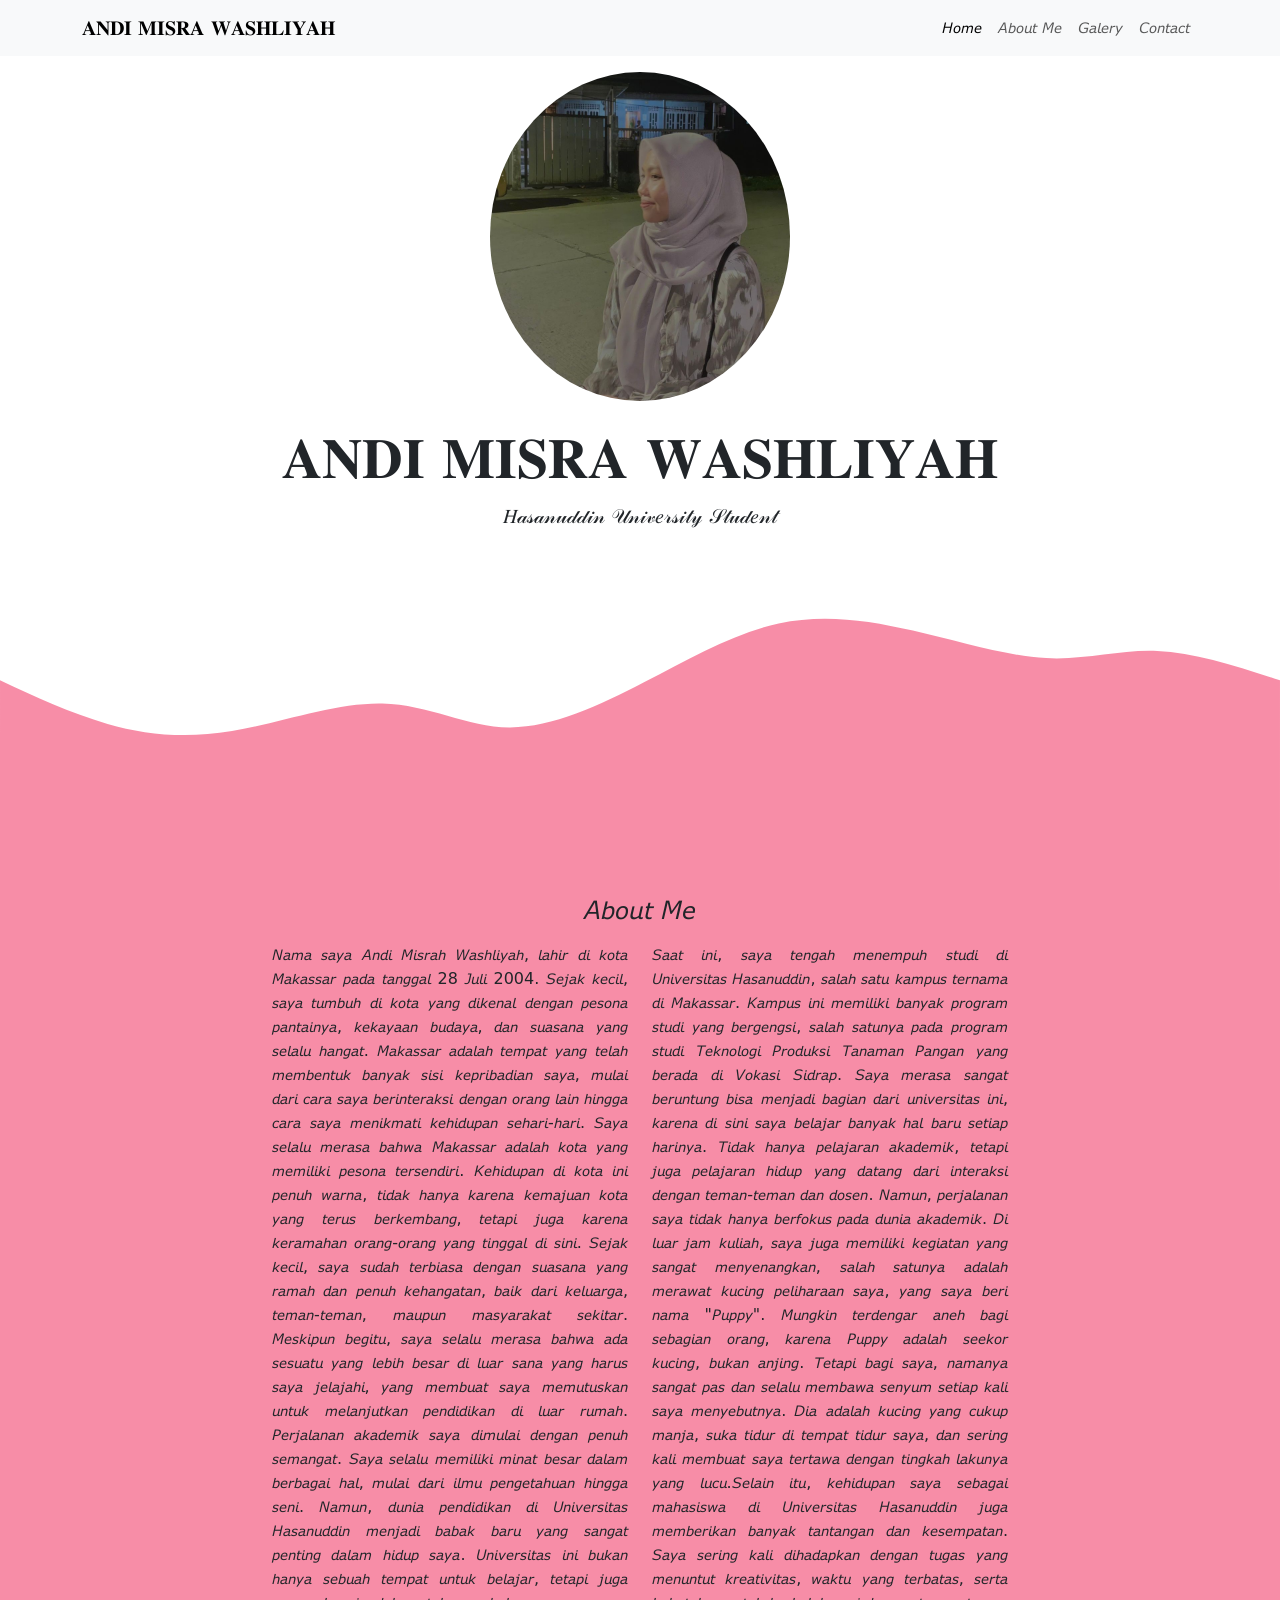
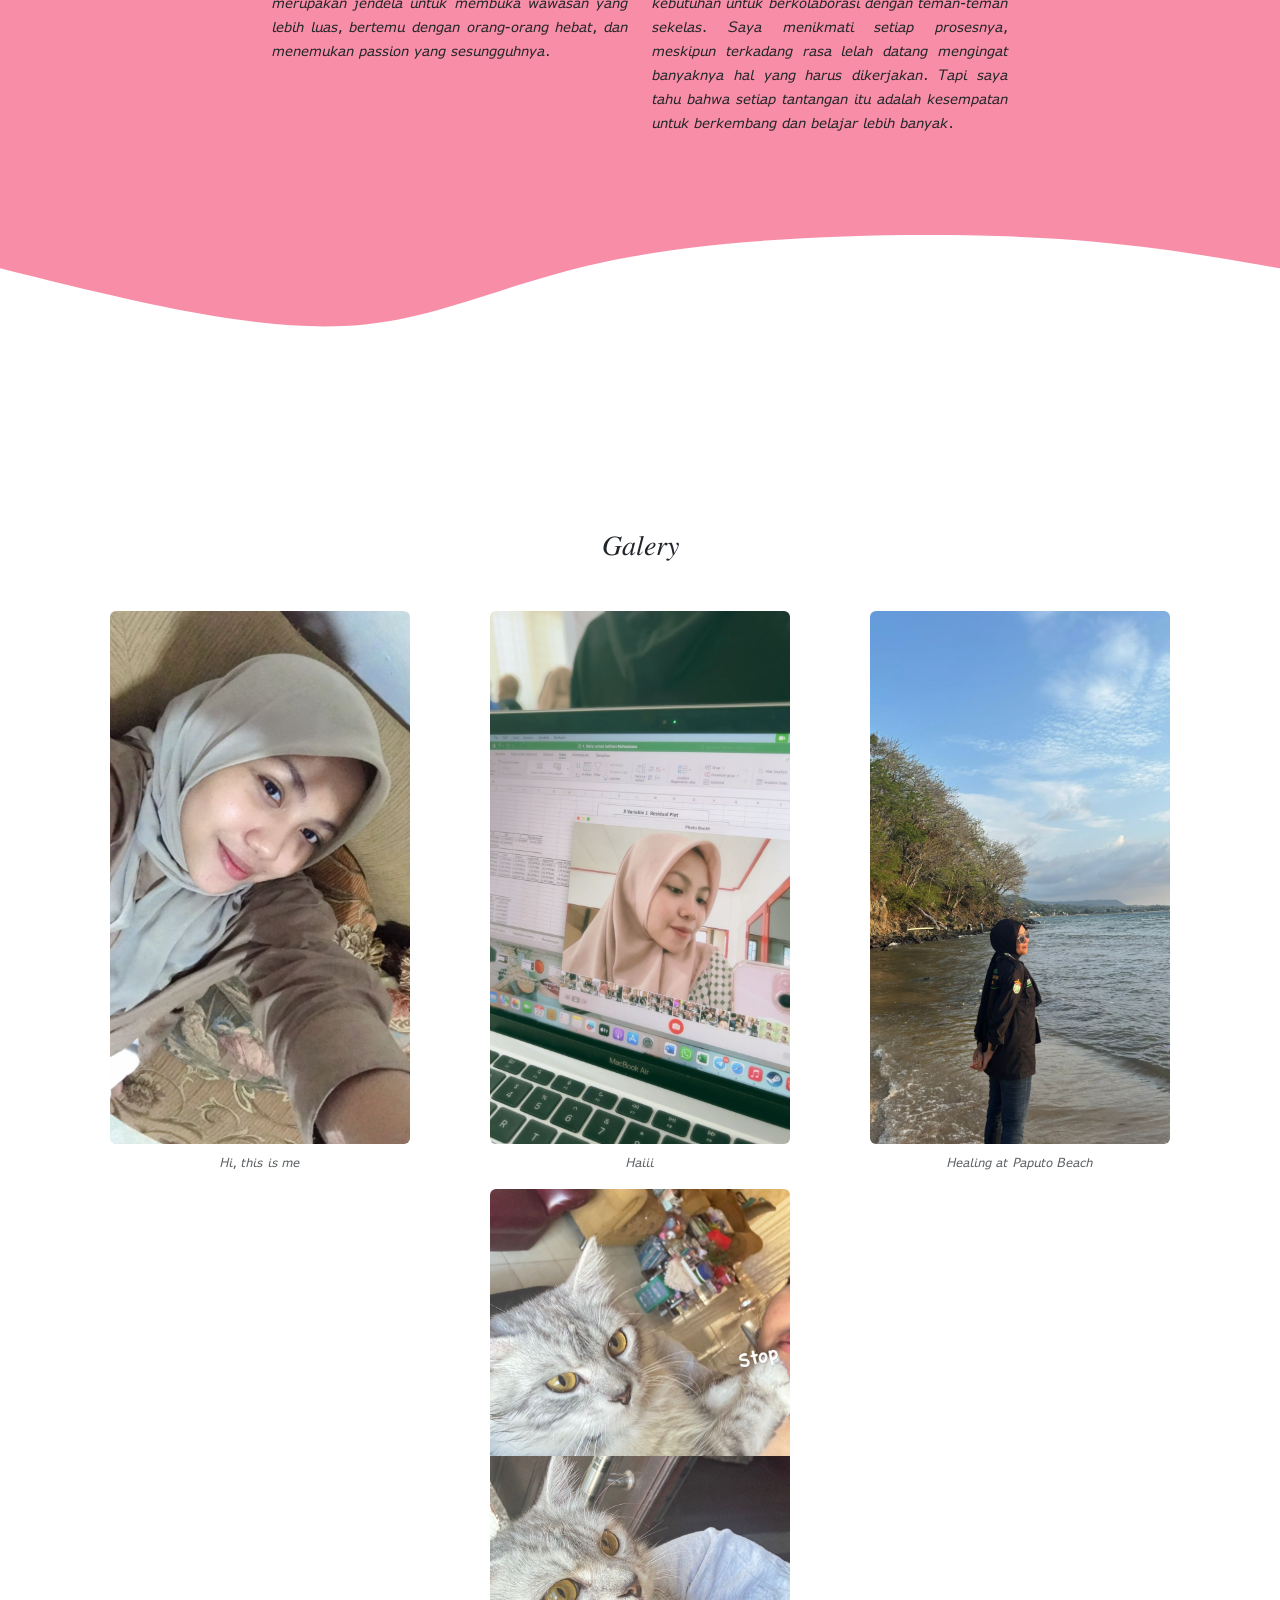
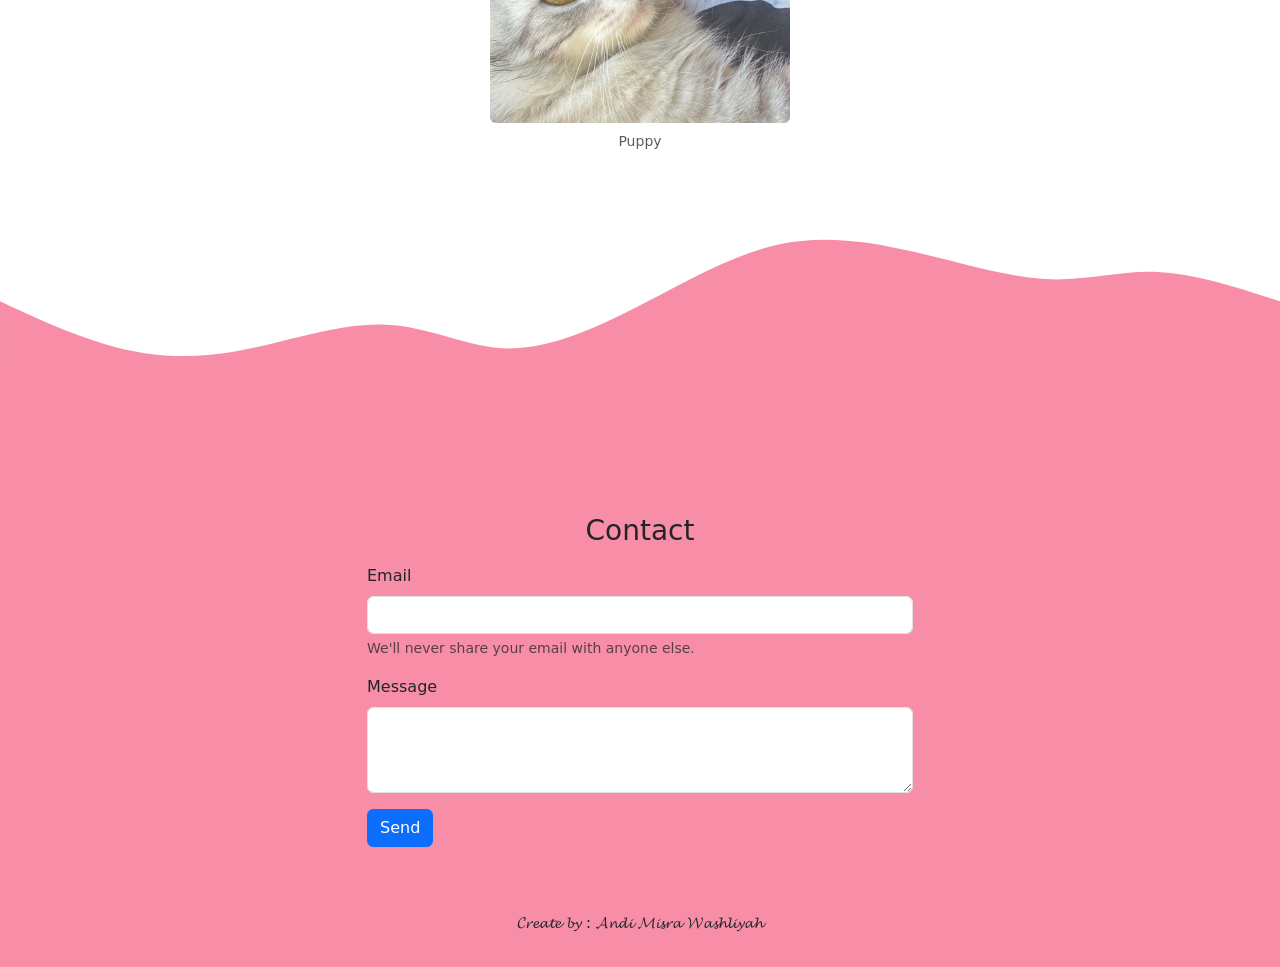
==== commit 02342fff: "Add files via upload" ====
--- a/index.html
+++ b/index.html
@@ -5,37 +5,37 @@
     <meta name="viewport" content="width=device-width, initial-scale=1.0" />
 
     <link href="https://cdn.jsdelivr.net/npm/bootstrap@5.3.3/dist/css/bootstrap.min.css" rel="stylesheet" integrity="sha384-QWTKZyjpPEjISv5WaRU9OFeRpok6YctnYmDr5pNlyT2bRjXh0JMhjY6hW+ALEwIH" crossorigin="anonymous" />
-    <title>IFONTIA AMANDA</title>
+    <title>ANDI MISRA WASHLIYAH</title>
 
     <style>
       .text-justify {
         text-align: justify;
       }
       .bg-custome {
-        background-color: #abb8c3;
+        background-color: #f78da7;
       }
     </style>
   </head>
   <body>
     <nav class="navbar navbar-expand-lg bg-body-tertiary fixed-top">
       <div class="container">
-        <a class="navbar-brand" href="#">𝐈𝐅𝐎𝐍𝐓𝐈𝐀 𝐀𝐌𝐀𝐍𝐃𝐀</a>
+        <a class="navbar-brand" href="#">𝐀𝐍𝐃𝐈 𝐌𝐈𝐒𝐑𝐀 𝐖𝐀𝐒𝐇𝐋𝐈𝐘𝐀𝐇</a>
         <button class="navbar-toggler" type="button" data-bs-toggle="collapse" data-bs-target="#navbarNav" aria-controls="navbarNav" aria-expanded="false" aria-label="Toggle navigation">
           <span class="navbar-toggler-icon"></span>
         </button>
         <div class="collapse navbar-collapse d-flex justify-content-end" id="navbarNav">
           <ul class="navbar-nav">
             <li class="nav-item">
-              <a class="nav-link active" aria-current="page" href="#Home">𝐻𝑜𝑚𝑒</a>
+              <a class="nav-link active" aria-current="page" href="#home">𝘏𝘰𝘮𝘦</a>
             </li>
             <li class="nav-item">
-              <a class="nav-link" href="#about_tyaaa">𝐴𝑏𝑜𝑢𝑡 𝑇𝑦𝑎𝑎𝑎</a>
+              <a class="nav-link" href="#about_me">𝘈𝘣𝘰𝘶𝘵 𝘔𝘦</a>
             </li>
             <li class="nav-item">
-              <a class="nav-link" href="#galery">𝐺𝑎𝑙𝑒𝑟𝑦</a>
+              <a class="nav-link" href="#galery">𝘎𝘢𝘭𝘦𝘳𝘺</a>
             </li>
             <li class="nav-item">
-              <a class="nav-link" href="#contact">𝐶𝑜𝑛𝑡𝑎𝑐𝑡</a>
+              <a class="nav-link" href="#contact">𝘊𝘰𝘯𝘵𝘢𝘤𝘵</a>
             </li>
           </ul>
         </div>
@@ -43,13 +43,13 @@
     </nav>
 
     <!-- Home -->
-    <section class="jumbotron text-center mt-4 pt-5" id="Home">
-      <img src="./1.jpg" alt="Foto Ifontia Amanda" width="200" class="rounded-circle" />
-      <h3 class="display-4 mt-4">𝐈𝐅𝐎𝐍𝐓𝐈𝐀 𝐀𝐌𝐀𝐍𝐃𝐀</h3>
-      <p class="lead">𝑆𝑡𝑢𝑑𝑒𝑛𝑡𝑠 𝐹𝑟𝑜𝑚 𝑇ℎ𝑒 𝐶𝑟𝑜𝑝 𝑃𝑟𝑜𝑑𝑢𝑐𝑡𝑖𝑜𝑛 𝑇𝑒𝑐ℎ𝑛𝑜𝑙𝑜𝑔𝑦 𝑆𝑡𝑢𝑑𝑦 𝑃𝑟𝑜𝑔𝑟𝑎𝑚</p>
+    <section class="jumbotron text-center mt-4 pt-5" id="home">
+      <img src="./1 (2).jpg" alt="Foto Andi Misra Washliyah" width="300" class="rounded-circle" />
+      <h3 class="display-4 mt-4">𝐀𝐍𝐃𝐈 𝐌𝐈𝐒𝐑𝐀 𝐖𝐀𝐒𝐇𝐋𝐈𝐘𝐀𝐇</h3>
+      <p class="lead">𝐻𝒶𝓈𝒶𝓃𝓊𝒹𝒹𝒾𝓃 𝒰𝓃𝒾𝓋𝑒𝓇𝓈𝒾𝓉𝓎 𝒮𝓉𝓊𝒹𝑒𝓃𝓉</p>
     </section>
     <!-- End Home -->
-    <svg width="100%" height="100%" id="svg" viewBox="0 0 1440 490" xmlns="http://www.w3.org/2000/svg" class="transition duration-300 ease-in-out delay-150">
+    <svg width="100%" height="100%" id="svg" viewBox="0 0 1440 390" xmlns="http://www.w3.org/2000/svg" class="transition duration-300 ease-in-out delay-150">
       <style>
         .path-0 {
           animation: pathAnim-0 4s;
@@ -59,72 +59,117 @@
         @keyframes pathAnim-0 {
           0% {
             d: path(
-              "M 0,500 L 0,187 C 45.67695153533111,214.8558145270687 91.35390307066223,242.7116290541374 142,259 C 192.64609692933777,275.2883709458626 248.2613392526822,280.00929831051917 302,264 C 355.7386607473178,247.99070168948083 407.60073991860895,211.2511777037859 457,177 C 506.39926008139105,142.7488222962141 553.335701072882,110.98599087433715 613,124 C 672.664298927118,137.01400912566285 745.056455789863,194.80485879886547 808,189 C 870.943544210137,183.19514120113453 924.4384757676658,113.794573930201 977,95 C 1029.5615242323342,76.205426069799 1081.1896411394748,108.01684548033052 1126,142 C 1170.8103588605252,175.98315451966948 1208.8029596744357,212.138044148477 1260,220 C 1311.1970403255643,227.861955851523 1375.5985201627823,207.4309779257615 1440,187 L 1440,500 L 0,500 Z"
+              "M 0,400 L 0,150 C 39.51279441698168,168.57083190145127 79.02558883396335,187.14166380290254 121,199 C 162.97441116603665,210.85833619709746 207.4104390811283,216.0041766898411 261,207 C 314.5895609188717,197.9958233101589 377.33265484152366,174.84162943773296 430,176 C 482.66734515847634,177.15837056226704 525.2589415527771,202.62930555922705 573,203 C 620.7410584472229,203.37069444077295 673.6315789473683,178.64114832535887 725,152 C 776.3684210526317,125.35885167464114 826.2147426577493,96.80610113933754 876,86 C 925.7852573422507,75.19389886066246 975.5094504216345,82.13444711729097 1027,94 C 1078.4905495783655,105.86555288270903 1131.7474556557138,122.65611039149857 1177,125 C 1222.2525443442862,127.34388960850143 1259.5007269555103,115.2411113167147 1302,117 C 1344.4992730444897,118.7588886832853 1392.2496365222448,134.37944434164265 1440,150 L 1440,400 L 0,400 Z"
             );
           }
           25% {
             d: path(
-              "M 0,500 L 0,187 C 57.471254162042186,191.955728203231 114.94250832408437,196.91145640646195 167,190 C 219.05749167591563,183.08854359353805 265.7012208657047,164.30990257738318 321,165 C 376.2987791342953,165.69009742261682 440.25260821309655,185.84893328400543 490,203 C 539.7473917869034,220.15106671599457 575.288346281909,234.29436428659514 625,200 C 674.711653718091,165.70563571340486 738.5940066592674,82.973609569614 801,94 C 863.4059933407326,105.026390430386 924.3356270810211,209.81119743494878 972,232 C 1019.6643729189789,254.18880256505122 1054.063485016648,193.78160069059072 1099,162 C 1143.936514983352,130.21839930940928 1199.410432852386,127.06239980268836 1258,136 C 1316.589567147614,144.93760019731164 1378.2947835738069,165.96880009865583 1440,187 L 1440,500 L 0,500 Z"
+              "M 0,400 L 0,150 C 60.78601073250681,153.4467207697798 121.57202146501362,156.8934415395596 165,146 C 208.42797853498638,135.1065584604404 234.49792487245242,109.87295461154139 270,119 C 305.5020751275476,128.1270453884586 350.4362790451769,171.6147400142748 406,203 C 461.5637209548231,234.3852599857252 527.7569589468397,253.66808533135955 584,220 C 640.2430410531603,186.33191466864045 686.5358851674641,99.7129186602871 730,81 C 773.4641148325359,62.287081339712906 814.0995003833036,111.4802400274921 852,140 C 889.9004996166964,168.5197599725079 925.0661132993207,176.36612122974438 981,178 C 1036.9338867006793,179.63387877025562 1113.6360464194136,175.05527505353038 1174,167 C 1234.3639535805864,158.94472494646962 1278.3897010230246,147.41277855613419 1320,144 C 1361.6102989769754,140.58722144386581 1400.8051494884876,145.2936107219329 1440,150 L 1440,400 L 0,400 Z"
             );
           }
           50% {
             d: path(
-              "M 0,500 L 0,187 C 35.10040695523493,195.05475397706252 70.20081391046986,203.10950795412504 132,216 C 193.79918608953014,228.89049204587496 282.2971513133555,246.61672216056235 341,223 C 399.7028486866445,199.38327783943765 428.61058083610794,134.4236034036256 474,129 C 519.3894191638921,123.5763965963744 581.2605253422124,177.68886422493526 630,192 C 678.7394746577876,206.31113577506474 714.3473177950425,180.8209396966334 771,155 C 827.6526822049575,129.1790603033666 905.3502034776175,103.02737698853126 966,103 C 1026.6497965223825,102.97262301146874 1070.2518682944876,129.06955234924158 1127,138 C 1183.7481317055124,146.93044765075842 1253.642323344432,138.69441361450242 1308,144 C 1362.357676655568,149.30558638549758 1401.178838327784,168.1527931927488 1440,187 L 1440,500 L 0,500 Z"
+              "M 0,400 L 0,150 C 39.04393454756931,144.8030611435671 78.08786909513861,139.6061222871342 132,136 C 185.91213090486139,132.3938777128658 254.69245816701476,130.37857199503026 299,130 C 343.30754183298524,129.62142800496974 363.14229823680245,130.87958973274473 412,148 C 460.85770176319755,165.12041026725527 538.7383488857755,198.10306907399084 594,202 C 649.2616511142245,205.89693092600916 681.9043062200957,180.70813397129186 717,183 C 752.0956937799043,185.29186602870814 789.6444262338417,215.0643950408417 846,212 C 902.3555737661583,208.9356049591583 977.5179888445373,173.0342858653414 1022,173 C 1066.4820111554627,172.9657141346586 1080.2836183880092,208.7984614977927 1128,203 C 1175.7163816119908,197.2015385022073 1257.347537603426,149.77186814348778 1315,134 C 1372.652462396574,118.2281318565122 1406.3262311982871,134.1140659282561 1440,150 L 1440,400 L 0,400 Z"
             );
           }
           75% {
             d: path(
-              "M 0,500 L 0,187 C 62.184289061536575,201.0901220865705 124.36857812307315,215.18024417314095 180,203 C 235.63142187692685,190.81975582685905 284.709976569244,152.36914539400667 329,145 C 373.290023430756,137.63085460599333 412.7915155999508,161.34317425083242 467,162 C 521.2084844000492,162.65682574916758 590.1239610309532,140.25815760266372 641,120 C 691.8760389690468,99.74184239733628 724.7126402762364,81.62419533851276 776,97 C 827.2873597237636,112.37580466148724 897.0254778641017,161.24506104328523 955,181 C 1012.9745221358983,200.75493895671477 1059.1854482673573,191.39556048834626 1119,209 C 1178.8145517326427,226.60443951165374 1252.2327290664693,271.17269700332963 1308,272 C 1363.7672709335307,272.82730299667037 1401.8836354667653,229.91365149833518 1440,187 L 1440,500 L 0,500 Z"
+              "M 0,400 L 0,150 C 57.67913505511645,139.81305347749083 115.3582701102329,129.62610695498162 159,147 C 202.6417298897671,164.37389304501838 232.24605461418486,209.3086256575643 270,219 C 307.75394538581514,228.6913743424357 353.65751143302765,203.13939041476118 410,188 C 466.34248856697235,172.86060958523882 533.1238996537047,168.13381268339106 590,162 C 646.8761003462953,155.86618731660894 693.8468899521532,148.32535885167465 733,130 C 772.1531100478468,111.67464114832536 803.4885405376825,82.5647519099104 853,76 C 902.5114594623175,69.4352480900896 970.1989478971161,85.41563350868381 1024,93 C 1077.801052102884,100.58436649131619 1117.7156678738534,99.77271405535434 1161,108 C 1204.2843321261466,116.22728594464566 1250.9383806074704,133.49351026989876 1298,142 C 1345.0616193925296,150.50648973010124 1392.530809696265,150.25324486505062 1440,150 L 1440,400 L 0,400 Z"
             );
           }
           100% {
             d: path(
-              "M 0,500 L 0,187 C 45.67695153533111,214.8558145270687 91.35390307066223,242.7116290541374 142,259 C 192.64609692933777,275.2883709458626 248.2613392526822,280.00929831051917 302,264 C 355.7386607473178,247.99070168948083 407.60073991860895,211.2511777037859 457,177 C 506.39926008139105,142.7488222962141 553.335701072882,110.98599087433715 613,124 C 672.664298927118,137.01400912566285 745.056455789863,194.80485879886547 808,189 C 870.943544210137,183.19514120113453 924.4384757676658,113.794573930201 977,95 C 1029.5615242323342,76.205426069799 1081.1896411394748,108.01684548033052 1126,142 C 1170.8103588605252,175.98315451966948 1208.8029596744357,212.138044148477 1260,220 C 1311.1970403255643,227.861955851523 1375.5985201627823,207.4309779257615 1440,187 L 1440,500 L 0,500 Z"
+              "M 0,400 L 0,150 C 39.51279441698168,168.57083190145127 79.02558883396335,187.14166380290254 121,199 C 162.97441116603665,210.85833619709746 207.4104390811283,216.0041766898411 261,207 C 314.5895609188717,197.9958233101589 377.33265484152366,174.84162943773296 430,176 C 482.66734515847634,177.15837056226704 525.2589415527771,202.62930555922705 573,203 C 620.7410584472229,203.37069444077295 673.6315789473683,178.64114832535887 725,152 C 776.3684210526317,125.35885167464114 826.2147426577493,96.80610113933754 876,86 C 925.7852573422507,75.19389886066246 975.5094504216345,82.13444711729097 1027,94 C 1078.4905495783655,105.86555288270903 1131.7474556557138,122.65611039149857 1177,125 C 1222.2525443442862,127.34388960850143 1259.5007269555103,115.2411113167147 1302,117 C 1344.4992730444897,118.7588886832853 1392.2496365222448,134.37944434164265 1440,150 L 1440,400 L 0,400 Z"
             );
           }
         }
       </style>
+      <defs>
+        <linearGradient id="gradient" x1="0%" y1="50%" x2="100%" y2="50%">
+          <stop offset="5%" stop-color="#F78DA7"></stop>
+          <stop offset="95%" stop-color="#F78DA7"></stop>
+        </linearGradient>
+      </defs>
       <path
-        d="M 0,500 L 0,187 C 45.67695153533111,214.8558145270687 91.35390307066223,242.7116290541374 142,259 C 192.64609692933777,275.2883709458626 248.2613392526822,280.00929831051917 302,264 C 355.7386607473178,247.99070168948083 407.60073991860895,211.2511777037859 457,177 C 506.39926008139105,142.7488222962141 553.335701072882,110.98599087433715 613,124 C 672.664298927118,137.01400912566285 745.056455789863,194.80485879886547 808,189 C 870.943544210137,183.19514120113453 924.4384757676658,113.794573930201 977,95 C 1029.5615242323342,76.205426069799 1081.1896411394748,108.01684548033052 1126,142 C 1170.8103588605252,175.98315451966948 1208.8029596744357,212.138044148477 1260,220 C 1311.1970403255643,227.861955851523 1375.5985201627823,207.4309779257615 1440,187 L 1440,500 L 0,500 Z"
+        d="M 0,400 L 0,150 C 39.51279441698168,168.57083190145127 79.02558883396335,187.14166380290254 121,199 C 162.97441116603665,210.85833619709746 207.4104390811283,216.0041766898411 261,207 C 314.5895609188717,197.9958233101589 377.33265484152366,174.84162943773296 430,176 C 482.66734515847634,177.15837056226704 525.2589415527771,202.62930555922705 573,203 C 620.7410584472229,203.37069444077295 673.6315789473683,178.64114832535887 725,152 C 776.3684210526317,125.35885167464114 826.2147426577493,96.80610113933754 876,86 C 925.7852573422507,75.19389886066246 975.5094504216345,82.13444711729097 1027,94 C 1078.4905495783655,105.86555288270903 1131.7474556557138,122.65611039149857 1177,125 C 1222.2525443442862,127.34388960850143 1259.5007269555103,115.2411113167147 1302,117 C 1344.4992730444897,118.7588886832853 1392.2496365222448,134.37944434164265 1440,150 L 1440,400 L 0,400 Z"
         stroke="none"
         stroke-width="0"
-        fill="#abb8c3"
+        fill="url(#gradient)"
         fill-opacity="1"
         class="transition-all duration-300 ease-in-out delay-150 path-0"
       ></path>
     </svg>
-    <!-- About Tyaaa -->
-    <section class="about tyaaa bg-custome" id="about_tyaaa">
+    <!-- About Me -->
+    <section class="about me bg bg-custome" id="about_me">
       <div class="container text-center">
-        <h3 class="mb-3">𝐴𝑏𝑜𝑢𝑡 𝑇𝑦𝑎𝑎𝑎</h3>
+        <h3 class="mb-3">𝘈𝘣𝘰𝘶𝘵 𝘔𝘦</h3>
         <div class="row d-flex justify-content-center">
-          <div class="flex-grow-1 ms-3" style="text-align: justify">
-            Nama saya Ifontia Amanda yang lahir dan besar di kota Bone. Perjalanan pendidikan saya dimulai pada tahun 2010, dimana tempat saya belajar dasar-dasar pengetahuan dan bembentuk fondasi pendidikan awal di Sd INP 12/79 Parippung.
-            Setelah lulus, saya melanjutkan ke jenjang SMP di SMP Negeri 1 Barebbo pada tahun 2016. Masa SMP merupakan waktu yang penuh tantangan, di mana saya mulai mengembangkan minat dan bakat, serta membangun disiplin belajar yang lebih
-            baik. Pada tahun 2019, saya memutuskan untuk menempuh pendidikan kejuruan di SMK Negeri 4 Kendari, sebuah langkah yang memperkaya pemahaman saya dalam bidang ilmu praktis dan keterampilan yang lebih spesifik. Di sini, saya
-            semakin termotivasi untuk mendalami ilmu yang dapat diterapkan dalam dunia nyata. Perjalanan ini membawa saya hingga ke Universitas Hasanuddin, di mana pada tahun 2022 saya diterima sebagai mahasiswa Program Studi Teknologi
-            Produksi Tanaman Pangan, Fakultas Vokasi. Sebagai bagian dari angkatan ketiga, saya merasa bangga dan termotivasi untuk mengembangkan diri lebih jauh di bidang ini, sejalan dengan impian saya untuk berkontribusi dalam sektor
-            pertanian berkelanjutan dan produktif.
+          <div class="col-4 textjustify" style="text-align: justify">
+            𝘕𝘢𝘮𝘢 𝘴𝘢𝘺𝘢 𝘈𝘯𝘥𝘪 𝘔𝘪𝘴𝘳𝘢𝘩 𝘞𝘢𝘴𝘩𝘭𝘪𝘺𝘢𝘩, 𝘭𝘢𝘩𝘪𝘳 𝘥𝘪 𝘬𝘰𝘵𝘢 𝘔𝘢𝘬𝘢𝘴𝘴𝘢𝘳 𝘱𝘢𝘥𝘢 𝘵𝘢𝘯𝘨𝘨𝘢𝘭 28 𝘑𝘶𝘭𝘪 2004. 𝘚𝘦𝘫𝘢𝘬 𝘬𝘦𝘤𝘪𝘭, 𝘴𝘢𝘺𝘢 𝘵𝘶𝘮𝘣𝘶𝘩 𝘥𝘪 𝘬𝘰𝘵𝘢 𝘺𝘢𝘯𝘨 𝘥𝘪𝘬𝘦𝘯𝘢𝘭 𝘥𝘦𝘯𝘨𝘢𝘯 𝘱𝘦𝘴𝘰𝘯𝘢 𝘱𝘢𝘯𝘵𝘢𝘪𝘯𝘺𝘢, 𝘬𝘦𝘬𝘢𝘺𝘢𝘢𝘯 𝘣𝘶𝘥𝘢𝘺𝘢, 𝘥𝘢𝘯 𝘴𝘶𝘢𝘴𝘢𝘯𝘢 𝘺𝘢𝘯𝘨 𝘴𝘦𝘭𝘢𝘭𝘶 𝘩𝘢𝘯𝘨𝘢𝘵. 𝘔𝘢𝘬𝘢𝘴𝘴𝘢𝘳 𝘢𝘥𝘢𝘭𝘢𝘩 𝘵𝘦𝘮𝘱𝘢𝘵
+            𝘺𝘢𝘯𝘨 𝘵𝘦𝘭𝘢𝘩 𝘮𝘦𝘮𝘣𝘦𝘯𝘵𝘶𝘬 𝘣𝘢𝘯𝘺𝘢𝘬 𝘴𝘪𝘴𝘪 𝘬𝘦𝘱𝘳𝘪𝘣𝘢𝘥𝘪𝘢𝘯 𝘴𝘢𝘺𝘢, 𝘮𝘶𝘭𝘢𝘪 𝘥𝘢𝘳𝘪 𝘤𝘢𝘳𝘢 𝘴𝘢𝘺𝘢 𝘣𝘦𝘳𝘪𝘯𝘵𝘦𝘳𝘢𝘬𝘴𝘪 𝘥𝘦𝘯𝘨𝘢𝘯 𝘰𝘳𝘢𝘯𝘨 𝘭𝘢𝘪𝘯 𝘩𝘪𝘯𝘨𝘨𝘢 𝘤𝘢𝘳𝘢 𝘴𝘢𝘺𝘢 𝘮𝘦𝘯𝘪𝘬𝘮𝘢𝘵𝘪 𝘬𝘦𝘩𝘪𝘥𝘶𝘱𝘢𝘯 𝘴𝘦𝘩𝘢𝘳𝘪-𝘩𝘢𝘳𝘪. 𝘚𝘢𝘺𝘢 𝘴𝘦𝘭𝘢𝘭𝘶 𝘮𝘦𝘳𝘢𝘴𝘢 𝘣𝘢𝘩𝘸𝘢 𝘔𝘢𝘬𝘢𝘴𝘴𝘢𝘳 𝘢𝘥𝘢𝘭𝘢𝘩 𝘬𝘰𝘵𝘢 𝘺𝘢𝘯𝘨 𝘮𝘦𝘮𝘪𝘭𝘪𝘬𝘪 𝘱𝘦𝘴𝘰𝘯𝘢
+            𝘵𝘦𝘳𝘴𝘦𝘯𝘥𝘪𝘳𝘪. 𝘒𝘦𝘩𝘪𝘥𝘶𝘱𝘢𝘯 𝘥𝘪 𝘬𝘰𝘵𝘢 𝘪𝘯𝘪 𝘱𝘦𝘯𝘶𝘩 𝘸𝘢𝘳𝘯𝘢, 𝘵𝘪𝘥𝘢𝘬 𝘩𝘢𝘯𝘺𝘢 𝘬𝘢𝘳𝘦𝘯𝘢 𝘬𝘦𝘮𝘢𝘫𝘶𝘢𝘯 𝘬𝘰𝘵𝘢 𝘺𝘢𝘯𝘨 𝘵𝘦𝘳𝘶𝘴 𝘣𝘦𝘳𝘬𝘦𝘮𝘣𝘢𝘯𝘨, 𝘵𝘦𝘵𝘢𝘱𝘪 𝘫𝘶𝘨𝘢 𝘬𝘢𝘳𝘦𝘯𝘢 𝘬𝘦𝘳𝘢𝘮𝘢𝘩𝘢𝘯 𝘰𝘳𝘢𝘯𝘨-𝘰𝘳𝘢𝘯𝘨 𝘺𝘢𝘯𝘨 𝘵𝘪𝘯𝘨𝘨𝘢𝘭 𝘥𝘪 𝘴𝘪𝘯𝘪. 𝘚𝘦𝘫𝘢𝘬 𝘬𝘦𝘤𝘪𝘭, 𝘴𝘢𝘺𝘢 𝘴𝘶𝘥𝘢𝘩 𝘵𝘦𝘳𝘣𝘪𝘢𝘴𝘢 𝘥𝘦𝘯𝘨𝘢𝘯 𝘴𝘶𝘢𝘴𝘢𝘯𝘢 𝘺𝘢𝘯𝘨 𝘳𝘢𝘮𝘢𝘩 𝘥𝘢𝘯
+            𝘱𝘦𝘯𝘶𝘩 𝘬𝘦𝘩𝘢𝘯𝘨𝘢𝘵𝘢𝘯, 𝘣𝘢𝘪𝘬 𝘥𝘢𝘳𝘪 𝘬𝘦𝘭𝘶𝘢𝘳𝘨𝘢, 𝘵𝘦𝘮𝘢𝘯-𝘵𝘦𝘮𝘢𝘯, 𝘮𝘢𝘶𝘱𝘶𝘯 𝘮𝘢𝘴𝘺𝘢𝘳𝘢𝘬𝘢𝘵 𝘴𝘦𝘬𝘪𝘵𝘢𝘳. 𝘔𝘦𝘴𝘬𝘪𝘱𝘶𝘯 𝘣𝘦𝘨𝘪𝘵𝘶, 𝘴𝘢𝘺𝘢 𝘴𝘦𝘭𝘢𝘭𝘶 𝘮𝘦𝘳𝘢𝘴𝘢 𝘣𝘢𝘩𝘸𝘢 𝘢𝘥𝘢 𝘴𝘦𝘴𝘶𝘢𝘵𝘶 𝘺𝘢𝘯𝘨 𝘭𝘦𝘣𝘪𝘩 𝘣𝘦𝘴𝘢𝘳 𝘥𝘪 𝘭𝘶𝘢𝘳 𝘴𝘢𝘯𝘢 𝘺𝘢𝘯𝘨 𝘩𝘢𝘳𝘶𝘴 𝘴𝘢𝘺𝘢 𝘫𝘦𝘭𝘢𝘫𝘢𝘩𝘪, 𝘺𝘢𝘯𝘨 𝘮𝘦𝘮𝘣𝘶𝘢𝘵 𝘴𝘢𝘺𝘢 𝘮𝘦𝘮𝘶𝘵𝘶𝘴𝘬𝘢𝘯 𝘶𝘯𝘵𝘶𝘬
+            𝘮𝘦𝘭𝘢𝘯𝘫𝘶𝘵𝘬𝘢𝘯 𝘱𝘦𝘯𝘥𝘪𝘥𝘪𝘬𝘢𝘯 𝘥𝘪 𝘭𝘶𝘢𝘳 𝘳𝘶𝘮𝘢𝘩. 𝘗𝘦𝘳𝘫𝘢𝘭𝘢𝘯𝘢𝘯 𝘢𝘬𝘢𝘥𝘦𝘮𝘪𝘬 𝘴𝘢𝘺𝘢 𝘥𝘪𝘮𝘶𝘭𝘢𝘪 𝘥𝘦𝘯𝘨𝘢𝘯 𝘱𝘦𝘯𝘶𝘩 𝘴𝘦𝘮𝘢𝘯𝘨𝘢𝘵. 𝘚𝘢𝘺𝘢 𝘴𝘦𝘭𝘢𝘭𝘶 𝘮𝘦𝘮𝘪𝘭𝘪𝘬𝘪 𝘮𝘪𝘯𝘢𝘵 𝘣𝘦𝘴𝘢𝘳 𝘥𝘢𝘭𝘢𝘮 𝘣𝘦𝘳𝘣𝘢𝘨𝘢𝘪 𝘩𝘢𝘭, 𝘮𝘶𝘭𝘢𝘪 𝘥𝘢𝘳𝘪 𝘪𝘭𝘮𝘶 𝘱𝘦𝘯𝘨𝘦𝘵𝘢𝘩𝘶𝘢𝘯 𝘩𝘪𝘯𝘨𝘨𝘢 𝘴𝘦𝘯𝘪. 𝘕𝘢𝘮𝘶𝘯, 𝘥𝘶𝘯𝘪𝘢 𝘱𝘦𝘯𝘥𝘪𝘥𝘪𝘬𝘢𝘯 𝘥𝘪 𝘜𝘯𝘪𝘷𝘦𝘳𝘴𝘪𝘵𝘢𝘴
+            𝘏𝘢𝘴𝘢𝘯𝘶𝘥𝘥𝘪𝘯 𝘮𝘦𝘯𝘫𝘢𝘥𝘪 𝘣𝘢𝘣𝘢𝘬 𝘣𝘢𝘳𝘶 𝘺𝘢𝘯𝘨 𝘴𝘢𝘯𝘨𝘢𝘵 𝘱𝘦𝘯𝘵𝘪𝘯𝘨 𝘥𝘢𝘭𝘢𝘮 𝘩𝘪𝘥𝘶𝘱 𝘴𝘢𝘺𝘢. 𝘜𝘯𝘪𝘷𝘦𝘳𝘴𝘪𝘵𝘢𝘴 𝘪𝘯𝘪 𝘣𝘶𝘬𝘢𝘯 𝘩𝘢𝘯𝘺𝘢 𝘴𝘦𝘣𝘶𝘢𝘩 𝘵𝘦𝘮𝘱𝘢𝘵 𝘶𝘯𝘵𝘶𝘬 𝘣𝘦𝘭𝘢𝘫𝘢𝘳, 𝘵𝘦𝘵𝘢𝘱𝘪 𝘫𝘶𝘨𝘢 𝘮𝘦𝘳𝘶𝘱𝘢𝘬𝘢𝘯 𝘫𝘦𝘯𝘥𝘦𝘭𝘢 𝘶𝘯𝘵𝘶𝘬 𝘮𝘦𝘮𝘣𝘶𝘬𝘢 𝘸𝘢𝘸𝘢𝘴𝘢𝘯 𝘺𝘢𝘯𝘨 𝘭𝘦𝘣𝘪𝘩 𝘭𝘶𝘢𝘴, 𝘣𝘦𝘳𝘵𝘦𝘮𝘶 𝘥𝘦𝘯𝘨𝘢𝘯 𝘰𝘳𝘢𝘯𝘨-𝘰𝘳𝘢𝘯𝘨 𝘩𝘦𝘣𝘢𝘵,
+            𝘥𝘢𝘯 𝘮𝘦𝘯𝘦𝘮𝘶𝘬𝘢𝘯 𝘱𝘢𝘴𝘴𝘪𝘰𝘯 𝘺𝘢𝘯𝘨 𝘴𝘦𝘴𝘶𝘯𝘨𝘨𝘶𝘩𝘯𝘺𝘢.
           </div>
-        </div>
-      </div>
-      <svg width="100%" height="100%" id="svg" viewBox="0 0 1440 490" xmlns="http://www.w3.org/2000/svg" class="transition duration-300 ease-in-out delay-150">
+          <div class="col-4 textjustify" style="text-align: justify">
+            𝘚𝘢𝘢𝘵 𝘪𝘯𝘪, 𝘴𝘢𝘺𝘢 𝘵𝘦𝘯𝘨𝘢𝘩 𝘮𝘦𝘯𝘦𝘮𝘱𝘶𝘩 𝘴𝘵𝘶𝘥𝘪 𝘥𝘪 𝘜𝘯𝘪𝘷𝘦𝘳𝘴𝘪𝘵𝘢𝘴 𝘏𝘢𝘴𝘢𝘯𝘶𝘥𝘥𝘪𝘯, 𝘴𝘢𝘭𝘢𝘩 𝘴𝘢𝘵𝘶 𝘬𝘢𝘮𝘱𝘶𝘴 𝘵𝘦𝘳𝘯𝘢𝘮𝘢 𝘥𝘪 𝘔𝘢𝘬𝘢𝘴𝘴𝘢𝘳. 𝘒𝘢𝘮𝘱𝘶𝘴 𝘪𝘯𝘪 𝘮𝘦𝘮𝘪𝘭𝘪𝘬𝘪 𝘣𝘢𝘯𝘺𝘢𝘬 𝘱𝘳𝘰𝘨𝘳𝘢𝘮 𝘴𝘵𝘶𝘥𝘪 𝘺𝘢𝘯𝘨 𝘣𝘦𝘳𝘨𝘦𝘯𝘨𝘴𝘪, 𝘴𝘢𝘭𝘢𝘩 𝘴𝘢𝘵𝘶𝘯𝘺𝘢 𝘱𝘢𝘥𝘢 𝘱𝘳𝘰𝘨𝘳𝘢𝘮 𝘴𝘵𝘶𝘥𝘪 𝘛𝘦𝘬𝘯𝘰𝘭𝘰𝘨𝘪 𝘗𝘳𝘰𝘥𝘶𝘬𝘴𝘪 𝘛𝘢𝘯𝘢𝘮𝘢𝘯 𝘗𝘢𝘯𝘨𝘢𝘯
+            𝘺𝘢𝘯𝘨 𝘣𝘦𝘳𝘢𝘥𝘢 𝘥𝘪 𝘝𝘰𝘬𝘢𝘴𝘪 𝘚𝘪𝘥𝘳𝘢𝘱. 𝘚𝘢𝘺𝘢 𝘮𝘦𝘳𝘢𝘴𝘢 𝘴𝘢𝘯𝘨𝘢𝘵 𝘣𝘦𝘳𝘶𝘯𝘵𝘶𝘯𝘨 𝘣𝘪𝘴𝘢 𝘮𝘦𝘯𝘫𝘢𝘥𝘪 𝘣𝘢𝘨𝘪𝘢𝘯 𝘥𝘢𝘳𝘪 𝘶𝘯𝘪𝘷𝘦𝘳𝘴𝘪𝘵𝘢𝘴 𝘪𝘯𝘪, 𝘬𝘢𝘳𝘦𝘯𝘢 𝘥𝘪 𝘴𝘪𝘯𝘪 𝘴𝘢𝘺𝘢 𝘣𝘦𝘭𝘢𝘫𝘢𝘳 𝘣𝘢𝘯𝘺𝘢𝘬 𝘩𝘢𝘭 𝘣𝘢𝘳𝘶 𝘴𝘦𝘵𝘪𝘢𝘱 𝘩𝘢𝘳𝘪𝘯𝘺𝘢. 𝘛𝘪𝘥𝘢𝘬 𝘩𝘢𝘯𝘺𝘢 𝘱𝘦𝘭𝘢𝘫𝘢𝘳𝘢𝘯 𝘢𝘬𝘢𝘥𝘦𝘮𝘪𝘬, 𝘵𝘦𝘵𝘢𝘱𝘪 𝘫𝘶𝘨𝘢 𝘱𝘦𝘭𝘢𝘫𝘢𝘳𝘢𝘯 𝘩𝘪𝘥𝘶𝘱 𝘺𝘢𝘯𝘨
+            𝘥𝘢𝘵𝘢𝘯𝘨 𝘥𝘢𝘳𝘪 𝘪𝘯𝘵𝘦𝘳𝘢𝘬𝘴𝘪 𝘥𝘦𝘯𝘨𝘢𝘯 𝘵𝘦𝘮𝘢𝘯-𝘵𝘦𝘮𝘢𝘯 𝘥𝘢𝘯 𝘥𝘰𝘴𝘦𝘯. 𝘕𝘢𝘮𝘶𝘯, 𝘱𝘦𝘳𝘫𝘢𝘭𝘢𝘯𝘢𝘯 𝘴𝘢𝘺𝘢 𝘵𝘪𝘥𝘢𝘬 𝘩𝘢𝘯𝘺𝘢 𝘣𝘦𝘳𝘧𝘰𝘬𝘶𝘴 𝘱𝘢𝘥𝘢 𝘥𝘶𝘯𝘪𝘢 𝘢𝘬𝘢𝘥𝘦𝘮𝘪𝘬. 𝘋𝘪 𝘭𝘶𝘢𝘳 𝘫𝘢𝘮 𝘬𝘶𝘭𝘪𝘢𝘩, 𝘴𝘢𝘺𝘢 𝘫𝘶𝘨𝘢 𝘮𝘦𝘮𝘪𝘭𝘪𝘬𝘪 𝘬𝘦𝘨𝘪𝘢𝘵𝘢𝘯 𝘺𝘢𝘯𝘨 𝘴𝘢𝘯𝘨𝘢𝘵 𝘮𝘦𝘯𝘺𝘦𝘯𝘢𝘯𝘨𝘬𝘢𝘯, 𝘴𝘢𝘭𝘢𝘩 𝘴𝘢𝘵𝘶𝘯𝘺𝘢 𝘢𝘥𝘢𝘭𝘢𝘩 𝘮𝘦𝘳𝘢𝘸𝘢𝘵 𝘬𝘶𝘤𝘪𝘯𝘨
+            𝘱𝘦𝘭𝘪𝘩𝘢𝘳𝘢𝘢𝘯 𝘴𝘢𝘺𝘢, 𝘺𝘢𝘯𝘨 𝘴𝘢𝘺𝘢 𝘣𝘦𝘳𝘪 𝘯𝘢𝘮𝘢 "𝘗𝘶𝘱𝘱𝘺". 𝘔𝘶𝘯𝘨𝘬𝘪𝘯 𝘵𝘦𝘳𝘥𝘦𝘯𝘨𝘢𝘳 𝘢𝘯𝘦𝘩 𝘣𝘢𝘨𝘪 𝘴𝘦𝘣𝘢𝘨𝘪𝘢𝘯 𝘰𝘳𝘢𝘯𝘨, 𝘬𝘢𝘳𝘦𝘯𝘢 𝘗𝘶𝘱𝘱𝘺 𝘢𝘥𝘢𝘭𝘢𝘩 𝘴𝘦𝘦𝘬𝘰𝘳 𝘬𝘶𝘤𝘪𝘯𝘨, 𝘣𝘶𝘬𝘢𝘯 𝘢𝘯𝘫𝘪𝘯𝘨. 𝘛𝘦𝘵𝘢𝘱𝘪 𝘣𝘢𝘨𝘪 𝘴𝘢𝘺𝘢, 𝘯𝘢𝘮𝘢𝘯𝘺𝘢 𝘴𝘢𝘯𝘨𝘢𝘵 𝘱𝘢𝘴 𝘥𝘢𝘯 𝘴𝘦𝘭𝘢𝘭𝘶 𝘮𝘦𝘮𝘣𝘢𝘸𝘢 𝘴𝘦𝘯𝘺𝘶𝘮 𝘴𝘦𝘵𝘪𝘢𝘱 𝘬𝘢𝘭𝘪 𝘴𝘢𝘺𝘢
+            𝘮𝘦𝘯𝘺𝘦𝘣𝘶𝘵𝘯𝘺𝘢. 𝘋𝘪𝘢 𝘢𝘥𝘢𝘭𝘢𝘩 𝘬𝘶𝘤𝘪𝘯𝘨 𝘺𝘢𝘯𝘨 𝘤𝘶𝘬𝘶𝘱 𝘮𝘢𝘯𝘫𝘢, 𝘴𝘶𝘬𝘢 𝘵𝘪𝘥𝘶𝘳 𝘥𝘪 𝘵𝘦𝘮𝘱𝘢𝘵 𝘵𝘪𝘥𝘶𝘳 𝘴𝘢𝘺𝘢, 𝘥𝘢𝘯 𝘴𝘦𝘳𝘪𝘯𝘨 𝘬𝘢𝘭𝘪 𝘮𝘦𝘮𝘣𝘶𝘢𝘵 𝘴𝘢𝘺𝘢 𝘵𝘦𝘳𝘵𝘢𝘸𝘢 𝘥𝘦𝘯𝘨𝘢𝘯 𝘵𝘪𝘯𝘨𝘬𝘢𝘩 𝘭𝘢𝘬𝘶𝘯𝘺𝘢 𝘺𝘢𝘯𝘨 𝘭𝘶𝘤𝘶.𝘚𝘦𝘭𝘢𝘪𝘯 𝘪𝘵𝘶, 𝘬𝘦𝘩𝘪𝘥𝘶𝘱𝘢𝘯 𝘴𝘢𝘺𝘢 𝘴𝘦𝘣𝘢𝘨𝘢𝘪 𝘮𝘢𝘩𝘢𝘴𝘪𝘴𝘸𝘢 𝘥𝘪 𝘜𝘯𝘪𝘷𝘦𝘳𝘴𝘪𝘵𝘢𝘴 𝘏𝘢𝘴𝘢𝘯𝘶𝘥𝘥𝘪𝘯 𝘫𝘶𝘨𝘢
+            𝘮𝘦𝘮𝘣𝘦𝘳𝘪𝘬𝘢𝘯 𝘣𝘢𝘯𝘺𝘢𝘬 𝘵𝘢𝘯𝘵𝘢𝘯𝘨𝘢𝘯 𝘥𝘢𝘯 𝘬𝘦𝘴𝘦𝘮𝘱𝘢𝘵𝘢𝘯. 𝘚𝘢𝘺𝘢 𝘴𝘦𝘳𝘪𝘯𝘨 𝘬𝘢𝘭𝘪 𝘥𝘪𝘩𝘢𝘥𝘢𝘱𝘬𝘢𝘯 𝘥𝘦𝘯𝘨𝘢𝘯 𝘵𝘶𝘨𝘢𝘴 𝘺𝘢𝘯𝘨 𝘮𝘦𝘯𝘶𝘯𝘵𝘶𝘵 𝘬𝘳𝘦𝘢𝘵𝘪𝘷𝘪𝘵𝘢𝘴, 𝘸𝘢𝘬𝘵𝘶 𝘺𝘢𝘯𝘨 𝘵𝘦𝘳𝘣𝘢𝘵𝘢𝘴, 𝘴𝘦𝘳𝘵𝘢 𝘬𝘦𝘣𝘶𝘵𝘶𝘩𝘢𝘯 𝘶𝘯𝘵𝘶𝘬 𝘣𝘦𝘳𝘬𝘰𝘭𝘢𝘣𝘰𝘳𝘢𝘴𝘪 𝘥𝘦𝘯𝘨𝘢𝘯 𝘵𝘦𝘮𝘢𝘯-𝘵𝘦𝘮𝘢𝘯 𝘴𝘦𝘬𝘦𝘭𝘢𝘴. 𝘚𝘢𝘺𝘢 𝘮𝘦𝘯𝘪𝘬𝘮𝘢𝘵𝘪 𝘴𝘦𝘵𝘪𝘢𝘱
+            𝘱𝘳𝘰𝘴𝘦𝘴𝘯𝘺𝘢, 𝘮𝘦𝘴𝘬𝘪𝘱𝘶𝘯 𝘵𝘦𝘳𝘬𝘢𝘥𝘢𝘯𝘨 𝘳𝘢𝘴𝘢 𝘭𝘦𝘭𝘢𝘩 𝘥𝘢𝘵𝘢𝘯𝘨 𝘮𝘦𝘯𝘨𝘪𝘯𝘨𝘢𝘵 𝘣𝘢𝘯𝘺𝘢𝘬𝘯𝘺𝘢 𝘩𝘢𝘭 𝘺𝘢𝘯𝘨 𝘩𝘢𝘳𝘶𝘴 𝘥𝘪𝘬𝘦𝘳𝘫𝘢𝘬𝘢𝘯. 𝘛𝘢𝘱𝘪 𝘴𝘢𝘺𝘢 𝘵𝘢𝘩𝘶 𝘣𝘢𝘩𝘸𝘢 𝘴𝘦𝘵𝘪𝘢𝘱 𝘵𝘢𝘯𝘵𝘢𝘯𝘨𝘢𝘯 𝘪𝘵𝘶 𝘢𝘥𝘢𝘭𝘢𝘩 𝘬𝘦𝘴𝘦𝘮𝘱𝘢𝘵𝘢𝘯 𝘶𝘯𝘵𝘶𝘬 𝘣𝘦𝘳𝘬𝘦𝘮𝘣𝘢𝘯𝘨 𝘥𝘢𝘯 𝘣𝘦𝘭𝘢𝘫𝘢𝘳 𝘭𝘦𝘣𝘪𝘩 𝘣𝘢𝘯𝘺𝘢𝘬.
+          </div>
+        </div>
+      </div>
+      <svg width="100%" height="100%" id="svg" viewBox="0 0 1440 390" xmlns="http://www.w3.org/2000/svg" class="transition duration-300 ease-in-out delay-150">
         <style>
           .path-0 {
-            animation: pathAnim-0 4s linear infinite;
+            animation: pathAnim-0 4s;
+            animation-timing-function: linear;
+            animation-iteration-count: infinite;
+          }
+          @keyframes pathAnim-0 {
+            0% {
+              d: path(
+                "M 0,400 L 0,150 C 139.67857142857142,184.96428571428572 279.35714285714283,219.92857142857142 386,215 C 492.64285714285717,210.07142857142858 566.2500000000001,165.25 693,140 C 819.7499999999999,114.74999999999999 999.6428571428571,109.07142857142856 1133,114 C 1266.357142857143,118.92857142857144 1353.1785714285716,134.46428571428572 1440,150 L 1440,400 L 0,400 Z"
+              );
+            }
+            25% {
+              d: path(
+                "M 0,400 L 0,150 C 94.07142857142858,146.39285714285714 188.14285714285717,142.78571428571428 311,153 C 433.85714285714283,163.21428571428572 585.5,187.25 727,196 C 868.5,204.75 999.8571428571429,198.21428571428572 1117,188 C 1234.142857142857,177.78571428571428 1337.0714285714284,163.89285714285714 1440,150 L 1440,400 L 0,400 Z"
+              );
+            }
+            50% {
+              d: path(
+                "M 0,400 L 0,150 C 133.57142857142858,171.21428571428572 267.14285714285717,192.42857142857142 369,185 C 470.85714285714283,177.57142857142858 540.9999999999999,141.5 670,129 C 799.0000000000001,116.49999999999999 986.8571428571429,127.57142857142856 1125,135 C 1263.142857142857,142.42857142857144 1351.5714285714284,146.21428571428572 1440,150 L 1440,400 L 0,400 Z"
+              );
+            }
+            75% {
+              d: path(
+                "M 0,400 L 0,150 C 117.21428571428572,146.07142857142856 234.42857142857144,142.14285714285714 359,158 C 483.57142857142856,173.85714285714286 615.5,209.5 726,210 C 836.5,210.5 925.5714285714287,175.85714285714283 1041,160 C 1156.4285714285713,144.14285714285717 1298.2142857142858,147.07142857142858 1440,150 L 1440,400 L 0,400 Z"
+              );
+            }
+            100% {
+              d: path(
+                "M 0,400 L 0,150 C 139.67857142857142,184.96428571428572 279.35714285714283,219.92857142857142 386,215 C 492.64285714285717,210.07142857142858 566.2500000000001,165.25 693,140 C 819.7499999999999,114.74999999999999 999.6428571428571,109.07142857142856 1133,114 C 1266.357142857143,118.92857142857144 1353.1785714285716,134.46428571428572 1440,150 L 1440,400 L 0,400 Z"
+              );
+            }
           }
         </style>
         <path
-          d="M 0,500 L 0,187 C 45.67695153533111,214.8558145270687 91.35390307066223,242.7116290541374 142,259 C 192.64609692933777,275.2883709458626 248.2613392526822,280.00929831051917 302,264 C 355.7386607473178,247.99070168948083 407.60073991860895,211.2511777037859 457,177 C 506.39926008139105,142.7488222962141 553.335701072882,110.98599087433715 613,124 C 672.664298927118,137.01400912566285 745.056455789863,194.80485879886547 808,189 C 870.943544210137,183.19514120113453 924.4384757676658,113.794573930201 977,95 C 1029.5615242323342,76.205426069799 1081.1896411394748,108.01684548033052 1126,142 C 1170.8103588605252,175.98315451966948 1208.8029596744357,212.138044148477 1260,220 C 1311.1970403255643,227.861955851523 1375.5985201627823,207.4309779257615 1440,187 L 1440,500 L 0,500 Z"
+          d="M 0,400 L 0,150 C 139.67857142857142,184.96428571428572 279.35714285714283,219.92857142857142 386,215 C 492.64285714285717,210.07142857142858 566.2500000000001,165.25 693,140 C 819.7499999999999,114.74999999999999 999.6428571428571,109.07142857142856 1133,114 C 1266.357142857143,118.92857142857144 1353.1785714285716,134.46428571428572 1440,150 L 1440,400 L 0,400 Z"
           stroke="none"
           stroke-width="0"
-          fill="#FFFFFF"
+          fill="#ffffff"
           fill-opacity="1"
           class="transition-all duration-300 ease-in-out delay-150 path-0"
         ></path>
       </svg>
     </section>
-    <!-- End About Tyaaa -->
+    <!-- End About Me -->
 
     <!-- Galery -->
     <section class="galery container text-center" id="galery">
@@ -132,63 +177,85 @@
       <div class="row d-flex justify-content-center">
         <div class="col-4">
           <figure class="figure">
-            <img src="./2.jpg" class="figure-img img-fluid rounded" alt="" />
-            <figcaption class="figure-caption">𝐾𝑒𝑙𝑢𝑎𝑟𝑔𝑎 𝐵𝑒𝑠𝑎𝑟 𝐺𝑒𝑡𝑟𝑒𝑖𝑑𝑒 𝑇𝑒𝑚𝑎 𝑀𝑒𝑟𝑎ℎ</figcaption>
+            <img src="./1 (1).jpg" class="figure-img img-fluid rounded" width="300" class="rounded-circle" />
+            <figcaption class="figure-caption">𝘏𝘪, 𝘵𝘩𝘪𝘴 𝘪𝘴 𝘮𝘦</figcaption>
           </figure>
         </div>
         <div class="col-4">
           <figure class="figure">
-            <img src="./3.jpg" class="figure-img img-fluid rounded" alt="" />
-            <figcaption class="figure-caption">𝐾𝑒𝑙𝑢𝑎𝑟𝑔𝑎 𝐵𝑒𝑠𝑎𝑟 𝐺𝑒𝑡𝑟𝑒𝑖𝑑𝑒 𝑇𝑒𝑚𝑎 𝐻𝑖𝑡𝑎𝑚</figcaption>
+            <img src="./1 (3).jpg" class="figure-img img-fluid rounded" width="300" class="rounded-circle" />
+            <figcaption class="figure-caption">𝘏𝘢𝘪𝘪𝘪</figcaption>
           </figure>
         </div>
         <div class="col-4">
           <figure class="figure">
-            <img src="./4.jpg" class="figure-img img-fluid rounded" alt="" />
-            <figcaption class="figure-caption">𝐹𝑜𝑡𝑜 𝐵𝑒𝑟𝑠𝑎𝑚𝑎 𝑃𝑎𝑘 𝐴𝑠𝑓𝑎𝑟 𝑇𝑒𝑘𝑝𝑒𝑛𝑔 𝑃𝑟𝑜𝑑𝑢𝑘 𝑃𝑎𝑛𝑔𝑎𝑛</figcaption>
+            <img src="./1 (4).jpg" class="figure-img img-fluid rounded" width="300" class="rounded-circle" />
+            <figcaption class="figure-caption">𝘏𝘦𝘢𝘭𝘪𝘯𝘨 𝘢𝘵 𝘗𝘢𝘱𝘶𝘵𝘰 𝘉𝘦𝘢𝘤𝘩</figcaption>
           </figure>
         </div>
         <div class="col-4">
           <figure class="figure">
-            <img src="./5.jpg" class="figure-img img-fluid rounded" alt="" />
-            <figcaption class="figure-caption">𝑇𝑢𝑟𝑢 24/7</figcaption>
+            <img src="./1 (5).jpg" class="figure-img img-fluid rounded" width="300" class="rounded-circle" />
+            <figcaption class="figure-caption">Puppy</figcaption>
           </figure>
         </div>
-        <div class="col-4">
-          <figure class="figure">
-            <img src="./6.jpg" class="figure-img img-fluid rounded" alt="" />
-            <figcaption class="figure-caption">𝐴𝑐𝑎𝑟𝑎 𝐵𝑎𝑘𝑎𝑟-𝑏𝑎𝑘𝑎𝑟</figcaption>
-          </figure>
-        </div>
-        <div class="col-4">
-          <figure class="figure">
-            <img src="./7.jpg" class="figure-img img-fluid rounded" alt="" />
-            <figcaption class="figure-caption">𝐾𝑒𝑙𝑢𝑟𝑔𝑎 𝐴𝑢𝑟-𝑎𝑢𝑟𝑎𝑛</figcaption>
-          </figure>
-        </div>
-      </div>
-    </section>
-    <!-- End Galery -->
-    <svg width="100%" height="100%" id="svg" viewBox="0 0 1440 490" xmlns="http://www.w3.org/2000/svg" class="transition duration-300 ease-in-out delay-150">
+      </div>
+    </section>
+    <!-- End Gaery -->
+    <svg width="100%" height="100%" id="svg" viewBox="0 0 1440 390" xmlns="http://www.w3.org/2000/svg" class="transition duration-300 ease-in-out delay-150">
       <style>
         .path-0 {
-          animation: pathAnim-0 4s linear infinite;
+          animation: pathAnim-0 4s;
+          animation-timing-function: linear;
+          animation-iteration-count: infinite;
+        }
+        @keyframes pathAnim-0 {
+          0% {
+            d: path(
+              "M 0,400 L 0,150 C 39.51279441698168,168.57083190145127 79.02558883396335,187.14166380290254 121,199 C 162.97441116603665,210.85833619709746 207.4104390811283,216.0041766898411 261,207 C 314.5895609188717,197.9958233101589 377.33265484152366,174.84162943773296 430,176 C 482.66734515847634,177.15837056226704 525.2589415527771,202.62930555922705 573,203 C 620.7410584472229,203.37069444077295 673.6315789473683,178.64114832535887 725,152 C 776.3684210526317,125.35885167464114 826.2147426577493,96.80610113933754 876,86 C 925.7852573422507,75.19389886066246 975.5094504216345,82.13444711729097 1027,94 C 1078.4905495783655,105.86555288270903 1131.7474556557138,122.65611039149857 1177,125 C 1222.2525443442862,127.34388960850143 1259.5007269555103,115.2411113167147 1302,117 C 1344.4992730444897,118.7588886832853 1392.2496365222448,134.37944434164265 1440,150 L 1440,400 L 0,400 Z"
+            );
+          }
+          25% {
+            d: path(
+              "M 0,400 L 0,150 C 60.78601073250681,153.4467207697798 121.57202146501362,156.8934415395596 165,146 C 208.42797853498638,135.1065584604404 234.49792487245242,109.87295461154139 270,119 C 305.5020751275476,128.1270453884586 350.4362790451769,171.6147400142748 406,203 C 461.5637209548231,234.3852599857252 527.7569589468397,253.66808533135955 584,220 C 640.2430410531603,186.33191466864045 686.5358851674641,99.7129186602871 730,81 C 773.4641148325359,62.287081339712906 814.0995003833036,111.4802400274921 852,140 C 889.9004996166964,168.5197599725079 925.0661132993207,176.36612122974438 981,178 C 1036.9338867006793,179.63387877025562 1113.6360464194136,175.05527505353038 1174,167 C 1234.3639535805864,158.94472494646962 1278.3897010230246,147.41277855613419 1320,144 C 1361.6102989769754,140.58722144386581 1400.8051494884876,145.2936107219329 1440,150 L 1440,400 L 0,400 Z"
+            );
+          }
+          50% {
+            d: path(
+              "M 0,400 L 0,150 C 39.04393454756931,144.8030611435671 78.08786909513861,139.6061222871342 132,136 C 185.91213090486139,132.3938777128658 254.69245816701476,130.37857199503026 299,130 C 343.30754183298524,129.62142800496974 363.14229823680245,130.87958973274473 412,148 C 460.85770176319755,165.12041026725527 538.7383488857755,198.10306907399084 594,202 C 649.2616511142245,205.89693092600916 681.9043062200957,180.70813397129186 717,183 C 752.0956937799043,185.29186602870814 789.6444262338417,215.0643950408417 846,212 C 902.3555737661583,208.9356049591583 977.5179888445373,173.0342858653414 1022,173 C 1066.4820111554627,172.9657141346586 1080.2836183880092,208.7984614977927 1128,203 C 1175.7163816119908,197.2015385022073 1257.347537603426,149.77186814348778 1315,134 C 1372.652462396574,118.2281318565122 1406.3262311982871,134.1140659282561 1440,150 L 1440,400 L 0,400 Z"
+            );
+          }
+          75% {
+            d: path(
+              "M 0,400 L 0,150 C 57.67913505511645,139.81305347749083 115.3582701102329,129.62610695498162 159,147 C 202.6417298897671,164.37389304501838 232.24605461418486,209.3086256575643 270,219 C 307.75394538581514,228.6913743424357 353.65751143302765,203.13939041476118 410,188 C 466.34248856697235,172.86060958523882 533.1238996537047,168.13381268339106 590,162 C 646.8761003462953,155.86618731660894 693.8468899521532,148.32535885167465 733,130 C 772.1531100478468,111.67464114832536 803.4885405376825,82.5647519099104 853,76 C 902.5114594623175,69.4352480900896 970.1989478971161,85.41563350868381 1024,93 C 1077.801052102884,100.58436649131619 1117.7156678738534,99.77271405535434 1161,108 C 1204.2843321261466,116.22728594464566 1250.9383806074704,133.49351026989876 1298,142 C 1345.0616193925296,150.50648973010124 1392.530809696265,150.25324486505062 1440,150 L 1440,400 L 0,400 Z"
+            );
+          }
+          100% {
+            d: path(
+              "M 0,400 L 0,150 C 39.51279441698168,168.57083190145127 79.02558883396335,187.14166380290254 121,199 C 162.97441116603665,210.85833619709746 207.4104390811283,216.0041766898411 261,207 C 314.5895609188717,197.9958233101589 377.33265484152366,174.84162943773296 430,176 C 482.66734515847634,177.15837056226704 525.2589415527771,202.62930555922705 573,203 C 620.7410584472229,203.37069444077295 673.6315789473683,178.64114832535887 725,152 C 776.3684210526317,125.35885167464114 826.2147426577493,96.80610113933754 876,86 C 925.7852573422507,75.19389886066246 975.5094504216345,82.13444711729097 1027,94 C 1078.4905495783655,105.86555288270903 1131.7474556557138,122.65611039149857 1177,125 C 1222.2525443442862,127.34388960850143 1259.5007269555103,115.2411113167147 1302,117 C 1344.4992730444897,118.7588886832853 1392.2496365222448,134.37944434164265 1440,150 L 1440,400 L 0,400 Z"
+            );
+          }
         }
       </style>
+      <defs>
+        <linearGradient id="gradient" x1="0%" y1="50%" x2="100%" y2="50%">
+          <stop offset="5%" stop-color="#F78DA7"></stop>
+          <stop offset="95%" stop-color="#F78DA7"></stop>
+        </linearGradient>
+      </defs>
       <path
-        d="M 0,500 L 0,187 C 45.67695153533111,214.8558145270687 91.35390307066223,242.7116290541374 142,259 C 192.64609692933777,275.2883709458626 248.2613392526822,280.00929831051917 302,264 C 355.7386607473178,247.99070168948083 407.60073991860895,211.2511777037859 457,177 C 506.39926008139105,142.7488222962141 553.335701072882,110.98599087433715 613,124 C 672.664298927118,137.01400912566285 745.056455789863,194.80485879886547 808,189 C 870.943544210137,183.19514120113453 924.4384757676658,113.794573930201 977,95 C 1029.5615242323342,76.205426069799 1081.1896411394748,108.01684548033052 1126,142 C 1170.8103588605252,175.98315451966948 1208.8029596744357,212.138044148477 1260,220 C 1311.1970403255643,227.861955851523 1375.5985201627823,207.4309779257615 1440,187 L 1440,500 L 0,500 Z"
+        d="M 0,400 L 0,150 C 39.51279441698168,168.57083190145127 79.02558883396335,187.14166380290254 121,199 C 162.97441116603665,210.85833619709746 207.4104390811283,216.0041766898411 261,207 C 314.5895609188717,197.9958233101589 377.33265484152366,174.84162943773296 430,176 C 482.66734515847634,177.15837056226704 525.2589415527771,202.62930555922705 573,203 C 620.7410584472229,203.37069444077295 673.6315789473683,178.64114832535887 725,152 C 776.3684210526317,125.35885167464114 826.2147426577493,96.80610113933754 876,86 C 925.7852573422507,75.19389886066246 975.5094504216345,82.13444711729097 1027,94 C 1078.4905495783655,105.86555288270903 1131.7474556557138,122.65611039149857 1177,125 C 1222.2525443442862,127.34388960850143 1259.5007269555103,115.2411113167147 1302,117 C 1344.4992730444897,118.7588886832853 1392.2496365222448,134.37944434164265 1440,150 L 1440,400 L 0,400 Z"
         stroke="none"
         stroke-width="0"
-        fill="#abb8c3"
+        fill="url(#gradient)"
         fill-opacity="1"
         class="transition-all duration-300 ease-in-out delay-150 path-0"
       ></path>
     </svg>
-
     <!-- Contact -->
     <section class="contact bg-custome pb-3" id="contact">
       <div class="container">
-        <h3 class="text-center mb-3">𝐶𝑜𝑛𝑡𝑎𝑐𝑡</h3>
+        <h3 class="text-center mb-3">𝖢𝗈𝗇𝗍𝖺𝖼𝗍</h3>
         <div class="row d-flex justify-content-center">
           <div class="col-6">
             <form>
@@ -225,7 +292,7 @@
     <section class="footer pb-3 pt-5 bg bg-custome" id="footer">
       <div class="container">
         <div class="text-center">
-          <p>𝐶𝑟𝑒𝑎𝑡𝑒 𝑏𝑦 : 𝐼𝑓𝑜𝑛𝑡𝑖𝑎 𝐴𝑚𝑎𝑛𝑑𝑎</p>
+          <p>𝓒𝓻𝓮𝓪𝓽𝓮 𝓫𝔂 : 𝓐𝓷𝓭𝓲 𝓜𝓲𝓼𝓻𝓪 𝓦𝓪𝓼𝓱𝓵𝓲𝔂𝓪𝓱</p>
         </div>
       </div>
     </section>
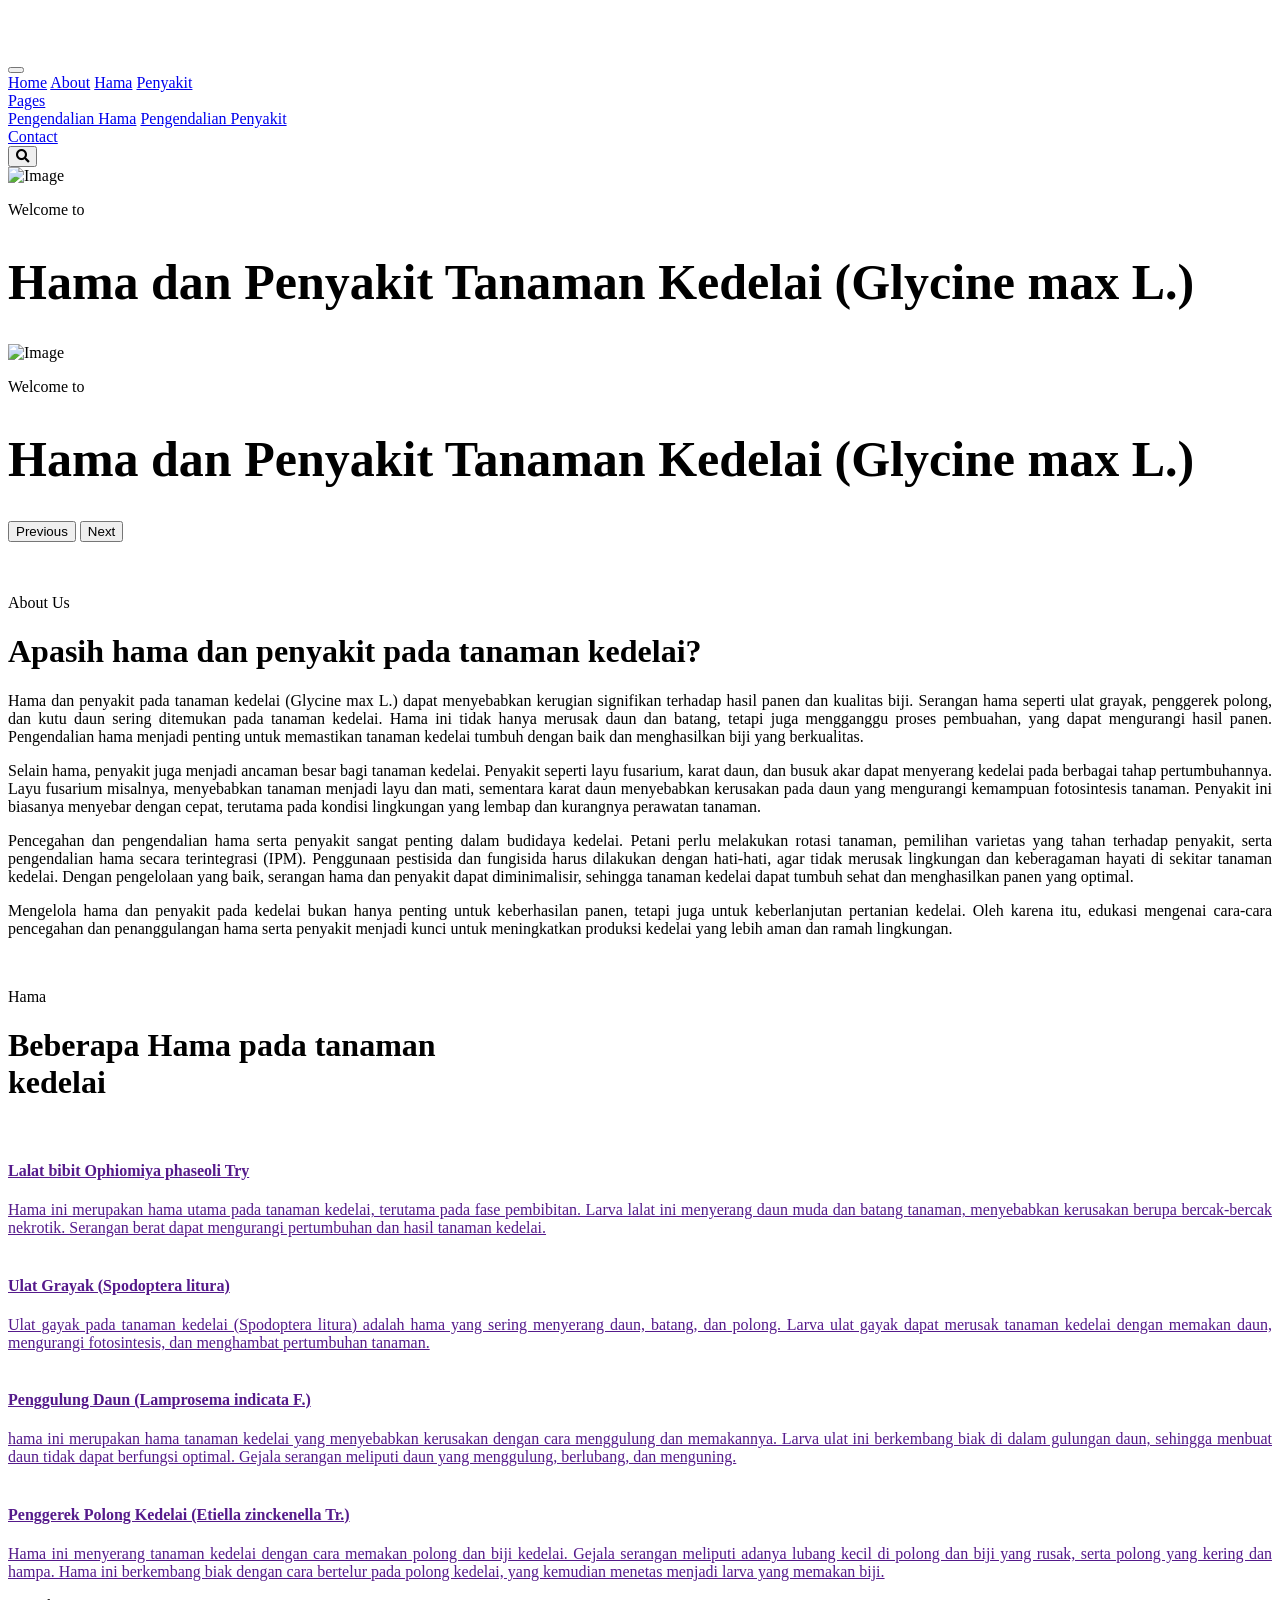
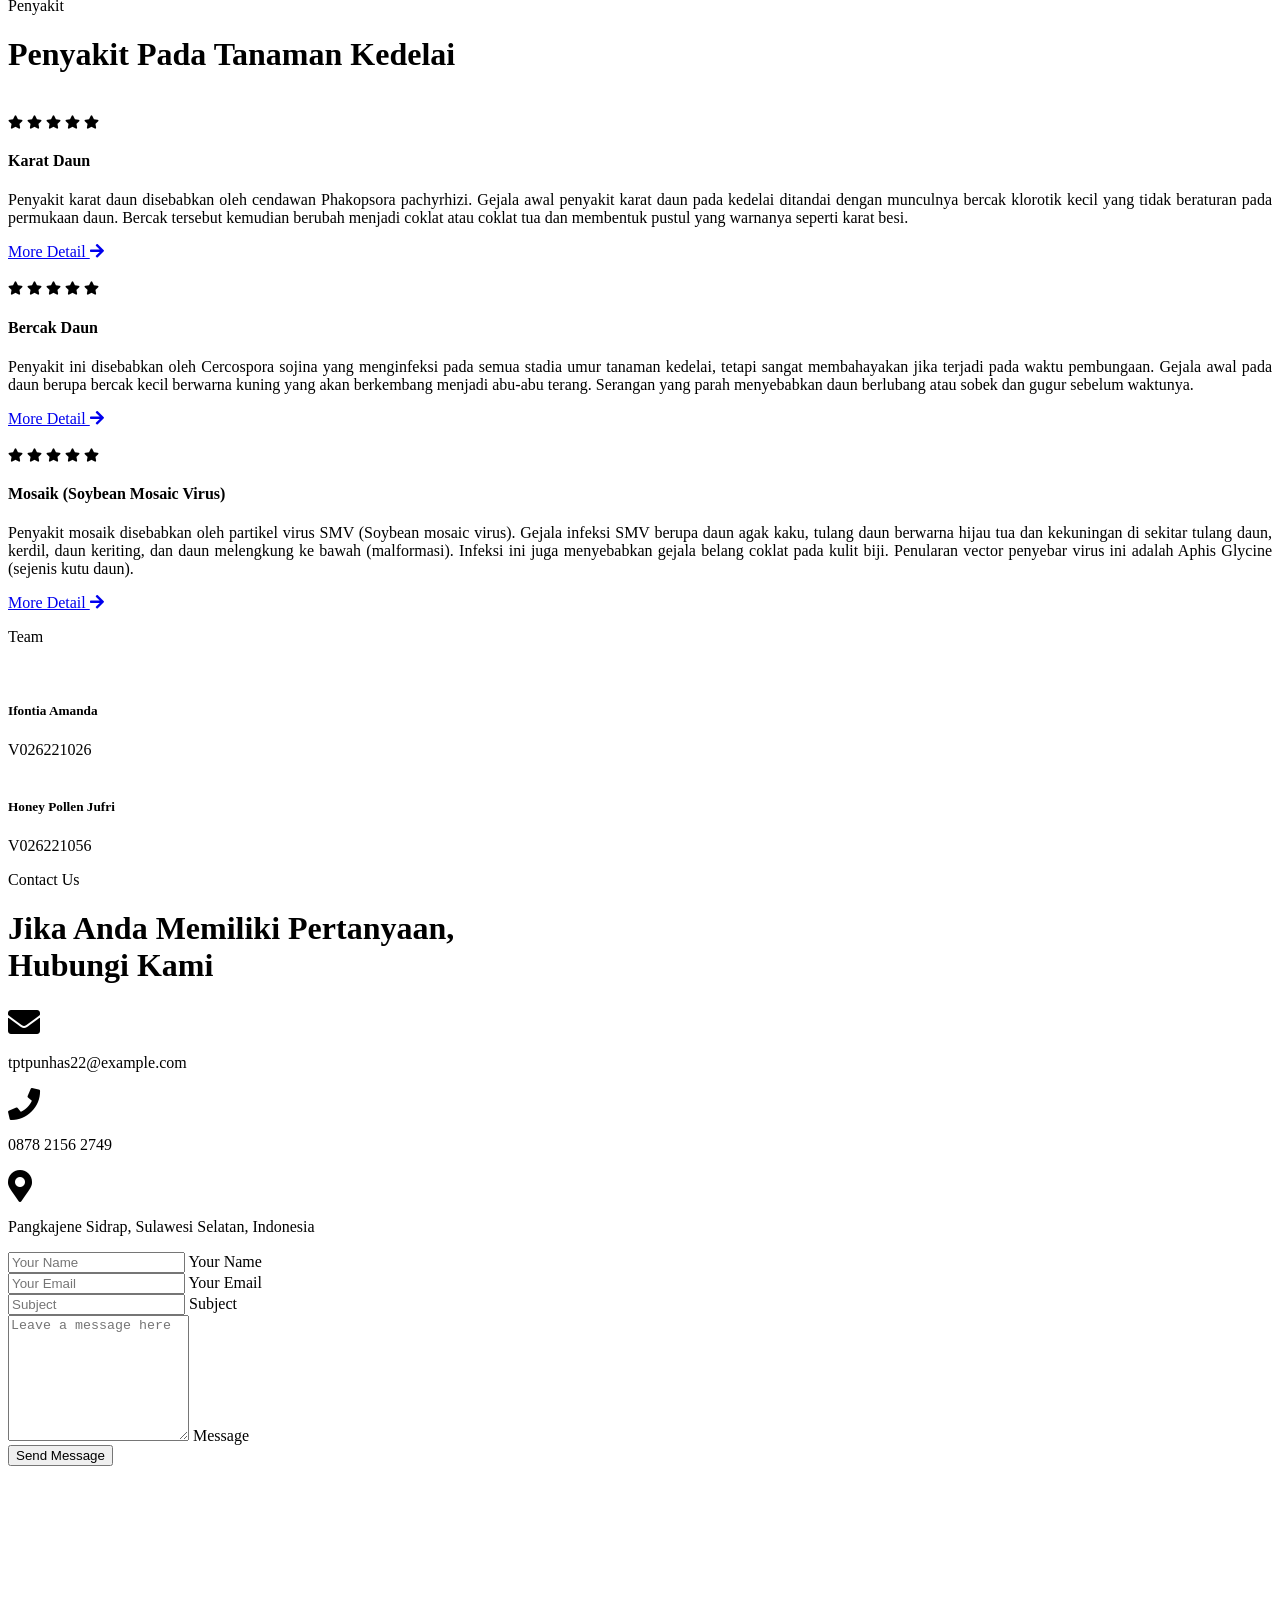
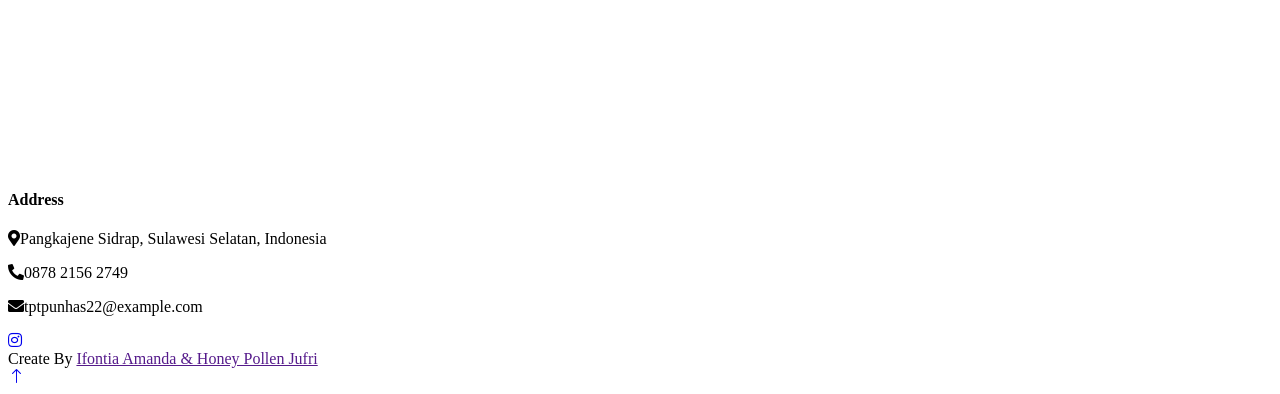
==== commit 7aec6bbe: "Add files via upload" ====
--- a/index.html
+++ b/index.html
@@ -1,302 +1,429 @@
 <!DOCTYPE html>
 <html lang="en">
   <head>
-    <meta charset="UTF-8" />
-    <meta name="viewport" content="width=device-width, initial-scale=1.0" />
-
-    <link href="https://cdn.jsdelivr.net/npm/bootstrap@5.3.3/dist/css/bootstrap.min.css" rel="stylesheet" integrity="sha384-QWTKZyjpPEjISv5WaRU9OFeRpok6YctnYmDr5pNlyT2bRjXh0JMhjY6hW+ALEwIH" crossorigin="anonymous" />
-    <title>ANDI MISRA WASHLIYAH</title>
-
-    <style>
-      .text-justify {
-        text-align: justify;
-      }
-      .bg-custome {
-        background-color: #f78da7;
-      }
-    </style>
+    <meta charset="utf-8" />
+    <title>AgriCulture | Hama dan Penyakit Tanaman Kedelai</title>
+    <meta content="width=device-width, initial-scale=1.0" name="viewport" />
+    <meta content="" name="keywords" />
+    <meta content="" name="description" />
+
+    <!-- Favicon -->
+    <link href="img/favicon.ico" rel="icon" />
+
+    <!-- Google Web Fonts -->
+    <link rel="preconnect" href="https://fonts.googleapis.com" />
+    <link rel="preconnect" href="https://fonts.gstatic.com" crossorigin />
+    <link href="https://fonts.googleapis.com/css2?family=Open+Sans:wght@400;600&family=Playfair+Display:wght@700;900&display=swap" rel="stylesheet" />
+
+    <!-- Icon Font Stylesheet -->
+    <link href="https://cdnjs.cloudflare.com/ajax/libs/font-awesome/5.10.0/css/all.min.css" rel="stylesheet" />
+    <link href="https://cdn.jsdelivr.net/npm/bootstrap-icons@1.4.1/font/bootstrap-icons.css" rel="stylesheet" />
+
+    <!-- Libraries Stylesheet -->
+    <link href="lib/animate/animate.min.css" rel="stylesheet" />
+    <link href="lib/owlcarousel/assets/owl.carousel.min.css" rel="stylesheet" />
+
+    <!-- Customized Bootstrap Stylesheet -->
+    <link href="css/bootstrap.min.css" rel="stylesheet" />
+
+    <!-- Template Stylesheet -->
+    <link href="css/style.css" rel="stylesheet" />
   </head>
+
   <body>
-    <nav class="navbar navbar-expand-lg bg-body-tertiary fixed-top">
+    <!-- Spinner Start -->
+    <div id="spinner" class="show bg-white position-fixed translate-middle w-100 vh-100 top-50 start-50 d-flex align-items-center justify-content-center">
+      <div class="spinner-border text-primary" role="status" style="width: 3rem; height: 3rem"></div>
+    </div>
+    <!-- Spinner End -->
+
+    <!-- Navbar Start -->
+    <div class="container-fluid bg-white sticky-top">
       <div class="container">
-        <a class="navbar-brand" href="#">𝐀𝐍𝐃𝐈 𝐌𝐈𝐒𝐑𝐀 𝐖𝐀𝐒𝐇𝐋𝐈𝐘𝐀𝐇</a>
-        <button class="navbar-toggler" type="button" data-bs-toggle="collapse" data-bs-target="#navbarNav" aria-controls="navbarNav" aria-expanded="false" aria-label="Toggle navigation">
-          <span class="navbar-toggler-icon"></span>
+        <nav class="navbar navbar-expand-lg bg-white navbar-light py-2 py-lg-0">
+          <a href="index.html" class="navbar-brand">
+          </a>
+          <button type="button" class="navbar-toggler ms-auto me-0" data-bs-toggle="collapse" data-bs-target="#navbarCollapse">
+            <span class="navbar-toggler-icon"></span>
+          </button>
+          <div class="collapse navbar-collapse" id="navbarCollapse">
+            <div class="navbar-nav ms-auto">
+                <a href="index.html" class="nav-item nav-link">Home</a>
+                <a href="about.html" class="nav-item nav-link">About</a>
+                <a href="hama.html" class="nav-item nav-link">Hama</a>
+                <a href="penyakit.html" class="nav-item nav-link">Penyakit</a>
+                <div class="nav-item dropdown">
+                  <a href="#" class="nav-link dropdown-toggle" data-bs-toggle="dropdown">Pages</a>
+                  <div class="dropdown-menu bg-light rounded-0 m-0">
+                    <a href="pengendalian hama.html" class="dropdown-item">Pengendalian Hama</a>
+                    <a href="Pengendalian Penyakit.html" class="dropdown-item">Pengendalian Penyakit</a>
+                  </div>
+              </div>
+              <a href="contact.html" class="nav-item nav-link">Contact</a>
+            </div>
+            <div class="border-start ps-4 d-none d-lg-block">
+              <button type="button" class="btn btn-sm p-0"><i class="fa fa-search"></i></button>
+            </div>
+          </div>
+        </nav>
+      </div>
+    </div>
+    <!-- Navbar End -->
+
+    <!-- Carousel Start -->
+    <div class="container-fluid px-0 mb-5">
+      <div id="header-carousel" class="carousel slide carousel-fade" data-bs-ride="carousel">
+        <div class="carousel-inner">
+          <div class="carousel-item active">
+            <img class="w-100" src="img/page.jpeg" alt="Image" />
+            <div class="carousel-caption">
+              <div class="container">
+                <div class="row justify-content-center">
+                  <div class="col-lg-7 text-center">
+                    <p class="fs-4 text-white animated zoomIn">Welcome to</p>
+                    <h1 class="display-1 text-dark mb-4 animated zoomIn" style="font-size: 50px">Hama dan Penyakit Tanaman Kedelai (Glycine max L.)</h1>
+                  </div>
+                </div>
+              </div>
+            </div>
+          </div>
+          <div class="carousel-item">
+            <img class="w-100" src="img/page.jpeg" alt="Image" />
+            <div class="carousel-caption">
+              <div class="container">
+                <div class="row justify-content-center">
+                  <div class="col-lg-7 text-center">
+                    <p class="fs-4 text-white animated zoomIn">Welcome to</p>
+                    <h1 class="display-1 text-dark mb-4 animated zoomIn" style="font-size: 50px">Hama dan Penyakit Tanaman Kedelai (Glycine max L.)</h1>
+                  </div>
+                </div>
+              </div>
+            </div>
+          </div>
+        </div>
+        <button class="carousel-control-prev" type="button" data-bs-target="#header-carousel" data-bs-slide="prev">
+          <span class="carousel-control-prev-icon" aria-hidden="true"></span>
+          <span class="visually-hidden">Previous</span>
         </button>
-        <div class="collapse navbar-collapse d-flex justify-content-end" id="navbarNav">
-          <ul class="navbar-nav">
-            <li class="nav-item">
-              <a class="nav-link active" aria-current="page" href="#home">𝘏𝘰𝘮𝘦</a>
-            </li>
-            <li class="nav-item">
-              <a class="nav-link" href="#about_me">𝘈𝘣𝘰𝘶𝘵 𝘔𝘦</a>
-            </li>
-            <li class="nav-item">
-              <a class="nav-link" href="#galery">𝘎𝘢𝘭𝘦𝘳𝘺</a>
-            </li>
-            <li class="nav-item">
-              <a class="nav-link" href="#contact">𝘊𝘰𝘯𝘵𝘢𝘤𝘵</a>
-            </li>
-          </ul>
-        </div>
-      </div>
-    </nav>
-
-    <!-- Home -->
-    <section class="jumbotron text-center mt-4 pt-5" id="home">
-      <img src="./1 (2).jpg" alt="Foto Andi Misra Washliyah" width="300" class="rounded-circle" />
-      <h3 class="display-4 mt-4">𝐀𝐍𝐃𝐈 𝐌𝐈𝐒𝐑𝐀 𝐖𝐀𝐒𝐇𝐋𝐈𝐘𝐀𝐇</h3>
-      <p class="lead">𝐻𝒶𝓈𝒶𝓃𝓊𝒹𝒹𝒾𝓃 𝒰𝓃𝒾𝓋𝑒𝓇𝓈𝒾𝓉𝓎 𝒮𝓉𝓊𝒹𝑒𝓃𝓉</p>
-    </section>
-    <!-- End Home -->
-    <svg width="100%" height="100%" id="svg" viewBox="0 0 1440 390" xmlns="http://www.w3.org/2000/svg" class="transition duration-300 ease-in-out delay-150">
-      <style>
-        .path-0 {
-          animation: pathAnim-0 4s;
-          animation-timing-function: linear;
-          animation-iteration-count: infinite;
-        }
-        @keyframes pathAnim-0 {
-          0% {
-            d: path(
-              "M 0,400 L 0,150 C 39.51279441698168,168.57083190145127 79.02558883396335,187.14166380290254 121,199 C 162.97441116603665,210.85833619709746 207.4104390811283,216.0041766898411 261,207 C 314.5895609188717,197.9958233101589 377.33265484152366,174.84162943773296 430,176 C 482.66734515847634,177.15837056226704 525.2589415527771,202.62930555922705 573,203 C 620.7410584472229,203.37069444077295 673.6315789473683,178.64114832535887 725,152 C 776.3684210526317,125.35885167464114 826.2147426577493,96.80610113933754 876,86 C 925.7852573422507,75.19389886066246 975.5094504216345,82.13444711729097 1027,94 C 1078.4905495783655,105.86555288270903 1131.7474556557138,122.65611039149857 1177,125 C 1222.2525443442862,127.34388960850143 1259.5007269555103,115.2411113167147 1302,117 C 1344.4992730444897,118.7588886832853 1392.2496365222448,134.37944434164265 1440,150 L 1440,400 L 0,400 Z"
-            );
-          }
-          25% {
-            d: path(
-              "M 0,400 L 0,150 C 60.78601073250681,153.4467207697798 121.57202146501362,156.8934415395596 165,146 C 208.42797853498638,135.1065584604404 234.49792487245242,109.87295461154139 270,119 C 305.5020751275476,128.1270453884586 350.4362790451769,171.6147400142748 406,203 C 461.5637209548231,234.3852599857252 527.7569589468397,253.66808533135955 584,220 C 640.2430410531603,186.33191466864045 686.5358851674641,99.7129186602871 730,81 C 773.4641148325359,62.287081339712906 814.0995003833036,111.4802400274921 852,140 C 889.9004996166964,168.5197599725079 925.0661132993207,176.36612122974438 981,178 C 1036.9338867006793,179.63387877025562 1113.6360464194136,175.05527505353038 1174,167 C 1234.3639535805864,158.94472494646962 1278.3897010230246,147.41277855613419 1320,144 C 1361.6102989769754,140.58722144386581 1400.8051494884876,145.2936107219329 1440,150 L 1440,400 L 0,400 Z"
-            );
-          }
-          50% {
-            d: path(
-              "M 0,400 L 0,150 C 39.04393454756931,144.8030611435671 78.08786909513861,139.6061222871342 132,136 C 185.91213090486139,132.3938777128658 254.69245816701476,130.37857199503026 299,130 C 343.30754183298524,129.62142800496974 363.14229823680245,130.87958973274473 412,148 C 460.85770176319755,165.12041026725527 538.7383488857755,198.10306907399084 594,202 C 649.2616511142245,205.89693092600916 681.9043062200957,180.70813397129186 717,183 C 752.0956937799043,185.29186602870814 789.6444262338417,215.0643950408417 846,212 C 902.3555737661583,208.9356049591583 977.5179888445373,173.0342858653414 1022,173 C 1066.4820111554627,172.9657141346586 1080.2836183880092,208.7984614977927 1128,203 C 1175.7163816119908,197.2015385022073 1257.347537603426,149.77186814348778 1315,134 C 1372.652462396574,118.2281318565122 1406.3262311982871,134.1140659282561 1440,150 L 1440,400 L 0,400 Z"
-            );
-          }
-          75% {
-            d: path(
-              "M 0,400 L 0,150 C 57.67913505511645,139.81305347749083 115.3582701102329,129.62610695498162 159,147 C 202.6417298897671,164.37389304501838 232.24605461418486,209.3086256575643 270,219 C 307.75394538581514,228.6913743424357 353.65751143302765,203.13939041476118 410,188 C 466.34248856697235,172.86060958523882 533.1238996537047,168.13381268339106 590,162 C 646.8761003462953,155.86618731660894 693.8468899521532,148.32535885167465 733,130 C 772.1531100478468,111.67464114832536 803.4885405376825,82.5647519099104 853,76 C 902.5114594623175,69.4352480900896 970.1989478971161,85.41563350868381 1024,93 C 1077.801052102884,100.58436649131619 1117.7156678738534,99.77271405535434 1161,108 C 1204.2843321261466,116.22728594464566 1250.9383806074704,133.49351026989876 1298,142 C 1345.0616193925296,150.50648973010124 1392.530809696265,150.25324486505062 1440,150 L 1440,400 L 0,400 Z"
-            );
-          }
-          100% {
-            d: path(
-              "M 0,400 L 0,150 C 39.51279441698168,168.57083190145127 79.02558883396335,187.14166380290254 121,199 C 162.97441116603665,210.85833619709746 207.4104390811283,216.0041766898411 261,207 C 314.5895609188717,197.9958233101589 377.33265484152366,174.84162943773296 430,176 C 482.66734515847634,177.15837056226704 525.2589415527771,202.62930555922705 573,203 C 620.7410584472229,203.37069444077295 673.6315789473683,178.64114832535887 725,152 C 776.3684210526317,125.35885167464114 826.2147426577493,96.80610113933754 876,86 C 925.7852573422507,75.19389886066246 975.5094504216345,82.13444711729097 1027,94 C 1078.4905495783655,105.86555288270903 1131.7474556557138,122.65611039149857 1177,125 C 1222.2525443442862,127.34388960850143 1259.5007269555103,115.2411113167147 1302,117 C 1344.4992730444897,118.7588886832853 1392.2496365222448,134.37944434164265 1440,150 L 1440,400 L 0,400 Z"
-            );
-          }
-        }
-      </style>
-      <defs>
-        <linearGradient id="gradient" x1="0%" y1="50%" x2="100%" y2="50%">
-          <stop offset="5%" stop-color="#F78DA7"></stop>
-          <stop offset="95%" stop-color="#F78DA7"></stop>
-        </linearGradient>
-      </defs>
-      <path
-        d="M 0,400 L 0,150 C 39.51279441698168,168.57083190145127 79.02558883396335,187.14166380290254 121,199 C 162.97441116603665,210.85833619709746 207.4104390811283,216.0041766898411 261,207 C 314.5895609188717,197.9958233101589 377.33265484152366,174.84162943773296 430,176 C 482.66734515847634,177.15837056226704 525.2589415527771,202.62930555922705 573,203 C 620.7410584472229,203.37069444077295 673.6315789473683,178.64114832535887 725,152 C 776.3684210526317,125.35885167464114 826.2147426577493,96.80610113933754 876,86 C 925.7852573422507,75.19389886066246 975.5094504216345,82.13444711729097 1027,94 C 1078.4905495783655,105.86555288270903 1131.7474556557138,122.65611039149857 1177,125 C 1222.2525443442862,127.34388960850143 1259.5007269555103,115.2411113167147 1302,117 C 1344.4992730444897,118.7588886832853 1392.2496365222448,134.37944434164265 1440,150 L 1440,400 L 0,400 Z"
-        stroke="none"
-        stroke-width="0"
-        fill="url(#gradient)"
-        fill-opacity="1"
-        class="transition-all duration-300 ease-in-out delay-150 path-0"
-      ></path>
-    </svg>
-    <!-- About Me -->
-    <section class="about me bg bg-custome" id="about_me">
-      <div class="container text-center">
-        <h3 class="mb-3">𝘈𝘣𝘰𝘶𝘵 𝘔𝘦</h3>
-        <div class="row d-flex justify-content-center">
-          <div class="col-4 textjustify" style="text-align: justify">
-            𝘕𝘢𝘮𝘢 𝘴𝘢𝘺𝘢 𝘈𝘯𝘥𝘪 𝘔𝘪𝘴𝘳𝘢𝘩 𝘞𝘢𝘴𝘩𝘭𝘪𝘺𝘢𝘩, 𝘭𝘢𝘩𝘪𝘳 𝘥𝘪 𝘬𝘰𝘵𝘢 𝘔𝘢𝘬𝘢𝘴𝘴𝘢𝘳 𝘱𝘢𝘥𝘢 𝘵𝘢𝘯𝘨𝘨𝘢𝘭 28 𝘑𝘶𝘭𝘪 2004. 𝘚𝘦𝘫𝘢𝘬 𝘬𝘦𝘤𝘪𝘭, 𝘴𝘢𝘺𝘢 𝘵𝘶𝘮𝘣𝘶𝘩 𝘥𝘪 𝘬𝘰𝘵𝘢 𝘺𝘢𝘯𝘨 𝘥𝘪𝘬𝘦𝘯𝘢𝘭 𝘥𝘦𝘯𝘨𝘢𝘯 𝘱𝘦𝘴𝘰𝘯𝘢 𝘱𝘢𝘯𝘵𝘢𝘪𝘯𝘺𝘢, 𝘬𝘦𝘬𝘢𝘺𝘢𝘢𝘯 𝘣𝘶𝘥𝘢𝘺𝘢, 𝘥𝘢𝘯 𝘴𝘶𝘢𝘴𝘢𝘯𝘢 𝘺𝘢𝘯𝘨 𝘴𝘦𝘭𝘢𝘭𝘶 𝘩𝘢𝘯𝘨𝘢𝘵. 𝘔𝘢𝘬𝘢𝘴𝘴𝘢𝘳 𝘢𝘥𝘢𝘭𝘢𝘩 𝘵𝘦𝘮𝘱𝘢𝘵
-            𝘺𝘢𝘯𝘨 𝘵𝘦𝘭𝘢𝘩 𝘮𝘦𝘮𝘣𝘦𝘯𝘵𝘶𝘬 𝘣𝘢𝘯𝘺𝘢𝘬 𝘴𝘪𝘴𝘪 𝘬𝘦𝘱𝘳𝘪𝘣𝘢𝘥𝘪𝘢𝘯 𝘴𝘢𝘺𝘢, 𝘮𝘶𝘭𝘢𝘪 𝘥𝘢𝘳𝘪 𝘤𝘢𝘳𝘢 𝘴𝘢𝘺𝘢 𝘣𝘦𝘳𝘪𝘯𝘵𝘦𝘳𝘢𝘬𝘴𝘪 𝘥𝘦𝘯𝘨𝘢𝘯 𝘰𝘳𝘢𝘯𝘨 𝘭𝘢𝘪𝘯 𝘩𝘪𝘯𝘨𝘨𝘢 𝘤𝘢𝘳𝘢 𝘴𝘢𝘺𝘢 𝘮𝘦𝘯𝘪𝘬𝘮𝘢𝘵𝘪 𝘬𝘦𝘩𝘪𝘥𝘶𝘱𝘢𝘯 𝘴𝘦𝘩𝘢𝘳𝘪-𝘩𝘢𝘳𝘪. 𝘚𝘢𝘺𝘢 𝘴𝘦𝘭𝘢𝘭𝘶 𝘮𝘦𝘳𝘢𝘴𝘢 𝘣𝘢𝘩𝘸𝘢 𝘔𝘢𝘬𝘢𝘴𝘴𝘢𝘳 𝘢𝘥𝘢𝘭𝘢𝘩 𝘬𝘰𝘵𝘢 𝘺𝘢𝘯𝘨 𝘮𝘦𝘮𝘪𝘭𝘪𝘬𝘪 𝘱𝘦𝘴𝘰𝘯𝘢
-            𝘵𝘦𝘳𝘴𝘦𝘯𝘥𝘪𝘳𝘪. 𝘒𝘦𝘩𝘪𝘥𝘶𝘱𝘢𝘯 𝘥𝘪 𝘬𝘰𝘵𝘢 𝘪𝘯𝘪 𝘱𝘦𝘯𝘶𝘩 𝘸𝘢𝘳𝘯𝘢, 𝘵𝘪𝘥𝘢𝘬 𝘩𝘢𝘯𝘺𝘢 𝘬𝘢𝘳𝘦𝘯𝘢 𝘬𝘦𝘮𝘢𝘫𝘶𝘢𝘯 𝘬𝘰𝘵𝘢 𝘺𝘢𝘯𝘨 𝘵𝘦𝘳𝘶𝘴 𝘣𝘦𝘳𝘬𝘦𝘮𝘣𝘢𝘯𝘨, 𝘵𝘦𝘵𝘢𝘱𝘪 𝘫𝘶𝘨𝘢 𝘬𝘢𝘳𝘦𝘯𝘢 𝘬𝘦𝘳𝘢𝘮𝘢𝘩𝘢𝘯 𝘰𝘳𝘢𝘯𝘨-𝘰𝘳𝘢𝘯𝘨 𝘺𝘢𝘯𝘨 𝘵𝘪𝘯𝘨𝘨𝘢𝘭 𝘥𝘪 𝘴𝘪𝘯𝘪. 𝘚𝘦𝘫𝘢𝘬 𝘬𝘦𝘤𝘪𝘭, 𝘴𝘢𝘺𝘢 𝘴𝘶𝘥𝘢𝘩 𝘵𝘦𝘳𝘣𝘪𝘢𝘴𝘢 𝘥𝘦𝘯𝘨𝘢𝘯 𝘴𝘶𝘢𝘴𝘢𝘯𝘢 𝘺𝘢𝘯𝘨 𝘳𝘢𝘮𝘢𝘩 𝘥𝘢𝘯
-            𝘱𝘦𝘯𝘶𝘩 𝘬𝘦𝘩𝘢𝘯𝘨𝘢𝘵𝘢𝘯, 𝘣𝘢𝘪𝘬 𝘥𝘢𝘳𝘪 𝘬𝘦𝘭𝘶𝘢𝘳𝘨𝘢, 𝘵𝘦𝘮𝘢𝘯-𝘵𝘦𝘮𝘢𝘯, 𝘮𝘢𝘶𝘱𝘶𝘯 𝘮𝘢𝘴𝘺𝘢𝘳𝘢𝘬𝘢𝘵 𝘴𝘦𝘬𝘪𝘵𝘢𝘳. 𝘔𝘦𝘴𝘬𝘪𝘱𝘶𝘯 𝘣𝘦𝘨𝘪𝘵𝘶, 𝘴𝘢𝘺𝘢 𝘴𝘦𝘭𝘢𝘭𝘶 𝘮𝘦𝘳𝘢𝘴𝘢 𝘣𝘢𝘩𝘸𝘢 𝘢𝘥𝘢 𝘴𝘦𝘴𝘶𝘢𝘵𝘶 𝘺𝘢𝘯𝘨 𝘭𝘦𝘣𝘪𝘩 𝘣𝘦𝘴𝘢𝘳 𝘥𝘪 𝘭𝘶𝘢𝘳 𝘴𝘢𝘯𝘢 𝘺𝘢𝘯𝘨 𝘩𝘢𝘳𝘶𝘴 𝘴𝘢𝘺𝘢 𝘫𝘦𝘭𝘢𝘫𝘢𝘩𝘪, 𝘺𝘢𝘯𝘨 𝘮𝘦𝘮𝘣𝘶𝘢𝘵 𝘴𝘢𝘺𝘢 𝘮𝘦𝘮𝘶𝘵𝘶𝘴𝘬𝘢𝘯 𝘶𝘯𝘵𝘶𝘬
-            𝘮𝘦𝘭𝘢𝘯𝘫𝘶𝘵𝘬𝘢𝘯 𝘱𝘦𝘯𝘥𝘪𝘥𝘪𝘬𝘢𝘯 𝘥𝘪 𝘭𝘶𝘢𝘳 𝘳𝘶𝘮𝘢𝘩. 𝘗𝘦𝘳𝘫𝘢𝘭𝘢𝘯𝘢𝘯 𝘢𝘬𝘢𝘥𝘦𝘮𝘪𝘬 𝘴𝘢𝘺𝘢 𝘥𝘪𝘮𝘶𝘭𝘢𝘪 𝘥𝘦𝘯𝘨𝘢𝘯 𝘱𝘦𝘯𝘶𝘩 𝘴𝘦𝘮𝘢𝘯𝘨𝘢𝘵. 𝘚𝘢𝘺𝘢 𝘴𝘦𝘭𝘢𝘭𝘶 𝘮𝘦𝘮𝘪𝘭𝘪𝘬𝘪 𝘮𝘪𝘯𝘢𝘵 𝘣𝘦𝘴𝘢𝘳 𝘥𝘢𝘭𝘢𝘮 𝘣𝘦𝘳𝘣𝘢𝘨𝘢𝘪 𝘩𝘢𝘭, 𝘮𝘶𝘭𝘢𝘪 𝘥𝘢𝘳𝘪 𝘪𝘭𝘮𝘶 𝘱𝘦𝘯𝘨𝘦𝘵𝘢𝘩𝘶𝘢𝘯 𝘩𝘪𝘯𝘨𝘨𝘢 𝘴𝘦𝘯𝘪. 𝘕𝘢𝘮𝘶𝘯, 𝘥𝘶𝘯𝘪𝘢 𝘱𝘦𝘯𝘥𝘪𝘥𝘪𝘬𝘢𝘯 𝘥𝘪 𝘜𝘯𝘪𝘷𝘦𝘳𝘴𝘪𝘵𝘢𝘴
-            𝘏𝘢𝘴𝘢𝘯𝘶𝘥𝘥𝘪𝘯 𝘮𝘦𝘯𝘫𝘢𝘥𝘪 𝘣𝘢𝘣𝘢𝘬 𝘣𝘢𝘳𝘶 𝘺𝘢𝘯𝘨 𝘴𝘢𝘯𝘨𝘢𝘵 𝘱𝘦𝘯𝘵𝘪𝘯𝘨 𝘥𝘢𝘭𝘢𝘮 𝘩𝘪𝘥𝘶𝘱 𝘴𝘢𝘺𝘢. 𝘜𝘯𝘪𝘷𝘦𝘳𝘴𝘪𝘵𝘢𝘴 𝘪𝘯𝘪 𝘣𝘶𝘬𝘢𝘯 𝘩𝘢𝘯𝘺𝘢 𝘴𝘦𝘣𝘶𝘢𝘩 𝘵𝘦𝘮𝘱𝘢𝘵 𝘶𝘯𝘵𝘶𝘬 𝘣𝘦𝘭𝘢𝘫𝘢𝘳, 𝘵𝘦𝘵𝘢𝘱𝘪 𝘫𝘶𝘨𝘢 𝘮𝘦𝘳𝘶𝘱𝘢𝘬𝘢𝘯 𝘫𝘦𝘯𝘥𝘦𝘭𝘢 𝘶𝘯𝘵𝘶𝘬 𝘮𝘦𝘮𝘣𝘶𝘬𝘢 𝘸𝘢𝘸𝘢𝘴𝘢𝘯 𝘺𝘢𝘯𝘨 𝘭𝘦𝘣𝘪𝘩 𝘭𝘶𝘢𝘴, 𝘣𝘦𝘳𝘵𝘦𝘮𝘶 𝘥𝘦𝘯𝘨𝘢𝘯 𝘰𝘳𝘢𝘯𝘨-𝘰𝘳𝘢𝘯𝘨 𝘩𝘦𝘣𝘢𝘵,
-            𝘥𝘢𝘯 𝘮𝘦𝘯𝘦𝘮𝘶𝘬𝘢𝘯 𝘱𝘢𝘴𝘴𝘪𝘰𝘯 𝘺𝘢𝘯𝘨 𝘴𝘦𝘴𝘶𝘯𝘨𝘨𝘶𝘩𝘯𝘺𝘢.
-          </div>
-          <div class="col-4 textjustify" style="text-align: justify">
-            𝘚𝘢𝘢𝘵 𝘪𝘯𝘪, 𝘴𝘢𝘺𝘢 𝘵𝘦𝘯𝘨𝘢𝘩 𝘮𝘦𝘯𝘦𝘮𝘱𝘶𝘩 𝘴𝘵𝘶𝘥𝘪 𝘥𝘪 𝘜𝘯𝘪𝘷𝘦𝘳𝘴𝘪𝘵𝘢𝘴 𝘏𝘢𝘴𝘢𝘯𝘶𝘥𝘥𝘪𝘯, 𝘴𝘢𝘭𝘢𝘩 𝘴𝘢𝘵𝘶 𝘬𝘢𝘮𝘱𝘶𝘴 𝘵𝘦𝘳𝘯𝘢𝘮𝘢 𝘥𝘪 𝘔𝘢𝘬𝘢𝘴𝘴𝘢𝘳. 𝘒𝘢𝘮𝘱𝘶𝘴 𝘪𝘯𝘪 𝘮𝘦𝘮𝘪𝘭𝘪𝘬𝘪 𝘣𝘢𝘯𝘺𝘢𝘬 𝘱𝘳𝘰𝘨𝘳𝘢𝘮 𝘴𝘵𝘶𝘥𝘪 𝘺𝘢𝘯𝘨 𝘣𝘦𝘳𝘨𝘦𝘯𝘨𝘴𝘪, 𝘴𝘢𝘭𝘢𝘩 𝘴𝘢𝘵𝘶𝘯𝘺𝘢 𝘱𝘢𝘥𝘢 𝘱𝘳𝘰𝘨𝘳𝘢𝘮 𝘴𝘵𝘶𝘥𝘪 𝘛𝘦𝘬𝘯𝘰𝘭𝘰𝘨𝘪 𝘗𝘳𝘰𝘥𝘶𝘬𝘴𝘪 𝘛𝘢𝘯𝘢𝘮𝘢𝘯 𝘗𝘢𝘯𝘨𝘢𝘯
-            𝘺𝘢𝘯𝘨 𝘣𝘦𝘳𝘢𝘥𝘢 𝘥𝘪 𝘝𝘰𝘬𝘢𝘴𝘪 𝘚𝘪𝘥𝘳𝘢𝘱. 𝘚𝘢𝘺𝘢 𝘮𝘦𝘳𝘢𝘴𝘢 𝘴𝘢𝘯𝘨𝘢𝘵 𝘣𝘦𝘳𝘶𝘯𝘵𝘶𝘯𝘨 𝘣𝘪𝘴𝘢 𝘮𝘦𝘯𝘫𝘢𝘥𝘪 𝘣𝘢𝘨𝘪𝘢𝘯 𝘥𝘢𝘳𝘪 𝘶𝘯𝘪𝘷𝘦𝘳𝘴𝘪𝘵𝘢𝘴 𝘪𝘯𝘪, 𝘬𝘢𝘳𝘦𝘯𝘢 𝘥𝘪 𝘴𝘪𝘯𝘪 𝘴𝘢𝘺𝘢 𝘣𝘦𝘭𝘢𝘫𝘢𝘳 𝘣𝘢𝘯𝘺𝘢𝘬 𝘩𝘢𝘭 𝘣𝘢𝘳𝘶 𝘴𝘦𝘵𝘪𝘢𝘱 𝘩𝘢𝘳𝘪𝘯𝘺𝘢. 𝘛𝘪𝘥𝘢𝘬 𝘩𝘢𝘯𝘺𝘢 𝘱𝘦𝘭𝘢𝘫𝘢𝘳𝘢𝘯 𝘢𝘬𝘢𝘥𝘦𝘮𝘪𝘬, 𝘵𝘦𝘵𝘢𝘱𝘪 𝘫𝘶𝘨𝘢 𝘱𝘦𝘭𝘢𝘫𝘢𝘳𝘢𝘯 𝘩𝘪𝘥𝘶𝘱 𝘺𝘢𝘯𝘨
-            𝘥𝘢𝘵𝘢𝘯𝘨 𝘥𝘢𝘳𝘪 𝘪𝘯𝘵𝘦𝘳𝘢𝘬𝘴𝘪 𝘥𝘦𝘯𝘨𝘢𝘯 𝘵𝘦𝘮𝘢𝘯-𝘵𝘦𝘮𝘢𝘯 𝘥𝘢𝘯 𝘥𝘰𝘴𝘦𝘯. 𝘕𝘢𝘮𝘶𝘯, 𝘱𝘦𝘳𝘫𝘢𝘭𝘢𝘯𝘢𝘯 𝘴𝘢𝘺𝘢 𝘵𝘪𝘥𝘢𝘬 𝘩𝘢𝘯𝘺𝘢 𝘣𝘦𝘳𝘧𝘰𝘬𝘶𝘴 𝘱𝘢𝘥𝘢 𝘥𝘶𝘯𝘪𝘢 𝘢𝘬𝘢𝘥𝘦𝘮𝘪𝘬. 𝘋𝘪 𝘭𝘶𝘢𝘳 𝘫𝘢𝘮 𝘬𝘶𝘭𝘪𝘢𝘩, 𝘴𝘢𝘺𝘢 𝘫𝘶𝘨𝘢 𝘮𝘦𝘮𝘪𝘭𝘪𝘬𝘪 𝘬𝘦𝘨𝘪𝘢𝘵𝘢𝘯 𝘺𝘢𝘯𝘨 𝘴𝘢𝘯𝘨𝘢𝘵 𝘮𝘦𝘯𝘺𝘦𝘯𝘢𝘯𝘨𝘬𝘢𝘯, 𝘴𝘢𝘭𝘢𝘩 𝘴𝘢𝘵𝘶𝘯𝘺𝘢 𝘢𝘥𝘢𝘭𝘢𝘩 𝘮𝘦𝘳𝘢𝘸𝘢𝘵 𝘬𝘶𝘤𝘪𝘯𝘨
-            𝘱𝘦𝘭𝘪𝘩𝘢𝘳𝘢𝘢𝘯 𝘴𝘢𝘺𝘢, 𝘺𝘢𝘯𝘨 𝘴𝘢𝘺𝘢 𝘣𝘦𝘳𝘪 𝘯𝘢𝘮𝘢 "𝘗𝘶𝘱𝘱𝘺". 𝘔𝘶𝘯𝘨𝘬𝘪𝘯 𝘵𝘦𝘳𝘥𝘦𝘯𝘨𝘢𝘳 𝘢𝘯𝘦𝘩 𝘣𝘢𝘨𝘪 𝘴𝘦𝘣𝘢𝘨𝘪𝘢𝘯 𝘰𝘳𝘢𝘯𝘨, 𝘬𝘢𝘳𝘦𝘯𝘢 𝘗𝘶𝘱𝘱𝘺 𝘢𝘥𝘢𝘭𝘢𝘩 𝘴𝘦𝘦𝘬𝘰𝘳 𝘬𝘶𝘤𝘪𝘯𝘨, 𝘣𝘶𝘬𝘢𝘯 𝘢𝘯𝘫𝘪𝘯𝘨. 𝘛𝘦𝘵𝘢𝘱𝘪 𝘣𝘢𝘨𝘪 𝘴𝘢𝘺𝘢, 𝘯𝘢𝘮𝘢𝘯𝘺𝘢 𝘴𝘢𝘯𝘨𝘢𝘵 𝘱𝘢𝘴 𝘥𝘢𝘯 𝘴𝘦𝘭𝘢𝘭𝘶 𝘮𝘦𝘮𝘣𝘢𝘸𝘢 𝘴𝘦𝘯𝘺𝘶𝘮 𝘴𝘦𝘵𝘪𝘢𝘱 𝘬𝘢𝘭𝘪 𝘴𝘢𝘺𝘢
-            𝘮𝘦𝘯𝘺𝘦𝘣𝘶𝘵𝘯𝘺𝘢. 𝘋𝘪𝘢 𝘢𝘥𝘢𝘭𝘢𝘩 𝘬𝘶𝘤𝘪𝘯𝘨 𝘺𝘢𝘯𝘨 𝘤𝘶𝘬𝘶𝘱 𝘮𝘢𝘯𝘫𝘢, 𝘴𝘶𝘬𝘢 𝘵𝘪𝘥𝘶𝘳 𝘥𝘪 𝘵𝘦𝘮𝘱𝘢𝘵 𝘵𝘪𝘥𝘶𝘳 𝘴𝘢𝘺𝘢, 𝘥𝘢𝘯 𝘴𝘦𝘳𝘪𝘯𝘨 𝘬𝘢𝘭𝘪 𝘮𝘦𝘮𝘣𝘶𝘢𝘵 𝘴𝘢𝘺𝘢 𝘵𝘦𝘳𝘵𝘢𝘸𝘢 𝘥𝘦𝘯𝘨𝘢𝘯 𝘵𝘪𝘯𝘨𝘬𝘢𝘩 𝘭𝘢𝘬𝘶𝘯𝘺𝘢 𝘺𝘢𝘯𝘨 𝘭𝘶𝘤𝘶.𝘚𝘦𝘭𝘢𝘪𝘯 𝘪𝘵𝘶, 𝘬𝘦𝘩𝘪𝘥𝘶𝘱𝘢𝘯 𝘴𝘢𝘺𝘢 𝘴𝘦𝘣𝘢𝘨𝘢𝘪 𝘮𝘢𝘩𝘢𝘴𝘪𝘴𝘸𝘢 𝘥𝘪 𝘜𝘯𝘪𝘷𝘦𝘳𝘴𝘪𝘵𝘢𝘴 𝘏𝘢𝘴𝘢𝘯𝘶𝘥𝘥𝘪𝘯 𝘫𝘶𝘨𝘢
-            𝘮𝘦𝘮𝘣𝘦𝘳𝘪𝘬𝘢𝘯 𝘣𝘢𝘯𝘺𝘢𝘬 𝘵𝘢𝘯𝘵𝘢𝘯𝘨𝘢𝘯 𝘥𝘢𝘯 𝘬𝘦𝘴𝘦𝘮𝘱𝘢𝘵𝘢𝘯. 𝘚𝘢𝘺𝘢 𝘴𝘦𝘳𝘪𝘯𝘨 𝘬𝘢𝘭𝘪 𝘥𝘪𝘩𝘢𝘥𝘢𝘱𝘬𝘢𝘯 𝘥𝘦𝘯𝘨𝘢𝘯 𝘵𝘶𝘨𝘢𝘴 𝘺𝘢𝘯𝘨 𝘮𝘦𝘯𝘶𝘯𝘵𝘶𝘵 𝘬𝘳𝘦𝘢𝘵𝘪𝘷𝘪𝘵𝘢𝘴, 𝘸𝘢𝘬𝘵𝘶 𝘺𝘢𝘯𝘨 𝘵𝘦𝘳𝘣𝘢𝘵𝘢𝘴, 𝘴𝘦𝘳𝘵𝘢 𝘬𝘦𝘣𝘶𝘵𝘶𝘩𝘢𝘯 𝘶𝘯𝘵𝘶𝘬 𝘣𝘦𝘳𝘬𝘰𝘭𝘢𝘣𝘰𝘳𝘢𝘴𝘪 𝘥𝘦𝘯𝘨𝘢𝘯 𝘵𝘦𝘮𝘢𝘯-𝘵𝘦𝘮𝘢𝘯 𝘴𝘦𝘬𝘦𝘭𝘢𝘴. 𝘚𝘢𝘺𝘢 𝘮𝘦𝘯𝘪𝘬𝘮𝘢𝘵𝘪 𝘴𝘦𝘵𝘪𝘢𝘱
-            𝘱𝘳𝘰𝘴𝘦𝘴𝘯𝘺𝘢, 𝘮𝘦𝘴𝘬𝘪𝘱𝘶𝘯 𝘵𝘦𝘳𝘬𝘢𝘥𝘢𝘯𝘨 𝘳𝘢𝘴𝘢 𝘭𝘦𝘭𝘢𝘩 𝘥𝘢𝘵𝘢𝘯𝘨 𝘮𝘦𝘯𝘨𝘪𝘯𝘨𝘢𝘵 𝘣𝘢𝘯𝘺𝘢𝘬𝘯𝘺𝘢 𝘩𝘢𝘭 𝘺𝘢𝘯𝘨 𝘩𝘢𝘳𝘶𝘴 𝘥𝘪𝘬𝘦𝘳𝘫𝘢𝘬𝘢𝘯. 𝘛𝘢𝘱𝘪 𝘴𝘢𝘺𝘢 𝘵𝘢𝘩𝘶 𝘣𝘢𝘩𝘸𝘢 𝘴𝘦𝘵𝘪𝘢𝘱 𝘵𝘢𝘯𝘵𝘢𝘯𝘨𝘢𝘯 𝘪𝘵𝘶 𝘢𝘥𝘢𝘭𝘢𝘩 𝘬𝘦𝘴𝘦𝘮𝘱𝘢𝘵𝘢𝘯 𝘶𝘯𝘵𝘶𝘬 𝘣𝘦𝘳𝘬𝘦𝘮𝘣𝘢𝘯𝘨 𝘥𝘢𝘯 𝘣𝘦𝘭𝘢𝘫𝘢𝘳 𝘭𝘦𝘣𝘪𝘩 𝘣𝘢𝘯𝘺𝘢𝘬.
-          </div>
-        </div>
-      </div>
-      <svg width="100%" height="100%" id="svg" viewBox="0 0 1440 390" xmlns="http://www.w3.org/2000/svg" class="transition duration-300 ease-in-out delay-150">
-        <style>
-          .path-0 {
-            animation: pathAnim-0 4s;
-            animation-timing-function: linear;
-            animation-iteration-count: infinite;
-          }
-          @keyframes pathAnim-0 {
-            0% {
-              d: path(
-                "M 0,400 L 0,150 C 139.67857142857142,184.96428571428572 279.35714285714283,219.92857142857142 386,215 C 492.64285714285717,210.07142857142858 566.2500000000001,165.25 693,140 C 819.7499999999999,114.74999999999999 999.6428571428571,109.07142857142856 1133,114 C 1266.357142857143,118.92857142857144 1353.1785714285716,134.46428571428572 1440,150 L 1440,400 L 0,400 Z"
-              );
-            }
-            25% {
-              d: path(
-                "M 0,400 L 0,150 C 94.07142857142858,146.39285714285714 188.14285714285717,142.78571428571428 311,153 C 433.85714285714283,163.21428571428572 585.5,187.25 727,196 C 868.5,204.75 999.8571428571429,198.21428571428572 1117,188 C 1234.142857142857,177.78571428571428 1337.0714285714284,163.89285714285714 1440,150 L 1440,400 L 0,400 Z"
-              );
-            }
-            50% {
-              d: path(
-                "M 0,400 L 0,150 C 133.57142857142858,171.21428571428572 267.14285714285717,192.42857142857142 369,185 C 470.85714285714283,177.57142857142858 540.9999999999999,141.5 670,129 C 799.0000000000001,116.49999999999999 986.8571428571429,127.57142857142856 1125,135 C 1263.142857142857,142.42857142857144 1351.5714285714284,146.21428571428572 1440,150 L 1440,400 L 0,400 Z"
-              );
-            }
-            75% {
-              d: path(
-                "M 0,400 L 0,150 C 117.21428571428572,146.07142857142856 234.42857142857144,142.14285714285714 359,158 C 483.57142857142856,173.85714285714286 615.5,209.5 726,210 C 836.5,210.5 925.5714285714287,175.85714285714283 1041,160 C 1156.4285714285713,144.14285714285717 1298.2142857142858,147.07142857142858 1440,150 L 1440,400 L 0,400 Z"
-              );
-            }
-            100% {
-              d: path(
-                "M 0,400 L 0,150 C 139.67857142857142,184.96428571428572 279.35714285714283,219.92857142857142 386,215 C 492.64285714285717,210.07142857142858 566.2500000000001,165.25 693,140 C 819.7499999999999,114.74999999999999 999.6428571428571,109.07142857142856 1133,114 C 1266.357142857143,118.92857142857144 1353.1785714285716,134.46428571428572 1440,150 L 1440,400 L 0,400 Z"
-              );
-            }
-          }
-        </style>
-        <path
-          d="M 0,400 L 0,150 C 139.67857142857142,184.96428571428572 279.35714285714283,219.92857142857142 386,215 C 492.64285714285717,210.07142857142858 566.2500000000001,165.25 693,140 C 819.7499999999999,114.74999999999999 999.6428571428571,109.07142857142856 1133,114 C 1266.357142857143,118.92857142857144 1353.1785714285716,134.46428571428572 1440,150 L 1440,400 L 0,400 Z"
-          stroke="none"
-          stroke-width="0"
-          fill="#ffffff"
-          fill-opacity="1"
-          class="transition-all duration-300 ease-in-out delay-150 path-0"
-        ></path>
-      </svg>
-    </section>
-    <!-- End About Me -->
-
-    <!-- Galery -->
-    <section class="galery container text-center" id="galery">
-      <h3 class="mb-5 mt-5">𝐺𝑎𝑙𝑒𝑟𝑦</h3>
-      <div class="row d-flex justify-content-center">
-        <div class="col-4">
-          <figure class="figure">
-            <img src="./1 (1).jpg" class="figure-img img-fluid rounded" width="300" class="rounded-circle" />
-            <figcaption class="figure-caption">𝘏𝘪, 𝘵𝘩𝘪𝘴 𝘪𝘴 𝘮𝘦</figcaption>
-          </figure>
-        </div>
-        <div class="col-4">
-          <figure class="figure">
-            <img src="./1 (3).jpg" class="figure-img img-fluid rounded" width="300" class="rounded-circle" />
-            <figcaption class="figure-caption">𝘏𝘢𝘪𝘪𝘪</figcaption>
-          </figure>
-        </div>
-        <div class="col-4">
-          <figure class="figure">
-            <img src="./1 (4).jpg" class="figure-img img-fluid rounded" width="300" class="rounded-circle" />
-            <figcaption class="figure-caption">𝘏𝘦𝘢𝘭𝘪𝘯𝘨 𝘢𝘵 𝘗𝘢𝘱𝘶𝘵𝘰 𝘉𝘦𝘢𝘤𝘩</figcaption>
-          </figure>
-        </div>
-        <div class="col-4">
-          <figure class="figure">
-            <img src="./1 (5).jpg" class="figure-img img-fluid rounded" width="300" class="rounded-circle" />
-            <figcaption class="figure-caption">Puppy</figcaption>
-          </figure>
-        </div>
-      </div>
-    </section>
-    <!-- End Gaery -->
-    <svg width="100%" height="100%" id="svg" viewBox="0 0 1440 390" xmlns="http://www.w3.org/2000/svg" class="transition duration-300 ease-in-out delay-150">
-      <style>
-        .path-0 {
-          animation: pathAnim-0 4s;
-          animation-timing-function: linear;
-          animation-iteration-count: infinite;
-        }
-        @keyframes pathAnim-0 {
-          0% {
-            d: path(
-              "M 0,400 L 0,150 C 39.51279441698168,168.57083190145127 79.02558883396335,187.14166380290254 121,199 C 162.97441116603665,210.85833619709746 207.4104390811283,216.0041766898411 261,207 C 314.5895609188717,197.9958233101589 377.33265484152366,174.84162943773296 430,176 C 482.66734515847634,177.15837056226704 525.2589415527771,202.62930555922705 573,203 C 620.7410584472229,203.37069444077295 673.6315789473683,178.64114832535887 725,152 C 776.3684210526317,125.35885167464114 826.2147426577493,96.80610113933754 876,86 C 925.7852573422507,75.19389886066246 975.5094504216345,82.13444711729097 1027,94 C 1078.4905495783655,105.86555288270903 1131.7474556557138,122.65611039149857 1177,125 C 1222.2525443442862,127.34388960850143 1259.5007269555103,115.2411113167147 1302,117 C 1344.4992730444897,118.7588886832853 1392.2496365222448,134.37944434164265 1440,150 L 1440,400 L 0,400 Z"
-            );
-          }
-          25% {
-            d: path(
-              "M 0,400 L 0,150 C 60.78601073250681,153.4467207697798 121.57202146501362,156.8934415395596 165,146 C 208.42797853498638,135.1065584604404 234.49792487245242,109.87295461154139 270,119 C 305.5020751275476,128.1270453884586 350.4362790451769,171.6147400142748 406,203 C 461.5637209548231,234.3852599857252 527.7569589468397,253.66808533135955 584,220 C 640.2430410531603,186.33191466864045 686.5358851674641,99.7129186602871 730,81 C 773.4641148325359,62.287081339712906 814.0995003833036,111.4802400274921 852,140 C 889.9004996166964,168.5197599725079 925.0661132993207,176.36612122974438 981,178 C 1036.9338867006793,179.63387877025562 1113.6360464194136,175.05527505353038 1174,167 C 1234.3639535805864,158.94472494646962 1278.3897010230246,147.41277855613419 1320,144 C 1361.6102989769754,140.58722144386581 1400.8051494884876,145.2936107219329 1440,150 L 1440,400 L 0,400 Z"
-            );
-          }
-          50% {
-            d: path(
-              "M 0,400 L 0,150 C 39.04393454756931,144.8030611435671 78.08786909513861,139.6061222871342 132,136 C 185.91213090486139,132.3938777128658 254.69245816701476,130.37857199503026 299,130 C 343.30754183298524,129.62142800496974 363.14229823680245,130.87958973274473 412,148 C 460.85770176319755,165.12041026725527 538.7383488857755,198.10306907399084 594,202 C 649.2616511142245,205.89693092600916 681.9043062200957,180.70813397129186 717,183 C 752.0956937799043,185.29186602870814 789.6444262338417,215.0643950408417 846,212 C 902.3555737661583,208.9356049591583 977.5179888445373,173.0342858653414 1022,173 C 1066.4820111554627,172.9657141346586 1080.2836183880092,208.7984614977927 1128,203 C 1175.7163816119908,197.2015385022073 1257.347537603426,149.77186814348778 1315,134 C 1372.652462396574,118.2281318565122 1406.3262311982871,134.1140659282561 1440,150 L 1440,400 L 0,400 Z"
-            );
-          }
-          75% {
-            d: path(
-              "M 0,400 L 0,150 C 57.67913505511645,139.81305347749083 115.3582701102329,129.62610695498162 159,147 C 202.6417298897671,164.37389304501838 232.24605461418486,209.3086256575643 270,219 C 307.75394538581514,228.6913743424357 353.65751143302765,203.13939041476118 410,188 C 466.34248856697235,172.86060958523882 533.1238996537047,168.13381268339106 590,162 C 646.8761003462953,155.86618731660894 693.8468899521532,148.32535885167465 733,130 C 772.1531100478468,111.67464114832536 803.4885405376825,82.5647519099104 853,76 C 902.5114594623175,69.4352480900896 970.1989478971161,85.41563350868381 1024,93 C 1077.801052102884,100.58436649131619 1117.7156678738534,99.77271405535434 1161,108 C 1204.2843321261466,116.22728594464566 1250.9383806074704,133.49351026989876 1298,142 C 1345.0616193925296,150.50648973010124 1392.530809696265,150.25324486505062 1440,150 L 1440,400 L 0,400 Z"
-            );
-          }
-          100% {
-            d: path(
-              "M 0,400 L 0,150 C 39.51279441698168,168.57083190145127 79.02558883396335,187.14166380290254 121,199 C 162.97441116603665,210.85833619709746 207.4104390811283,216.0041766898411 261,207 C 314.5895609188717,197.9958233101589 377.33265484152366,174.84162943773296 430,176 C 482.66734515847634,177.15837056226704 525.2589415527771,202.62930555922705 573,203 C 620.7410584472229,203.37069444077295 673.6315789473683,178.64114832535887 725,152 C 776.3684210526317,125.35885167464114 826.2147426577493,96.80610113933754 876,86 C 925.7852573422507,75.19389886066246 975.5094504216345,82.13444711729097 1027,94 C 1078.4905495783655,105.86555288270903 1131.7474556557138,122.65611039149857 1177,125 C 1222.2525443442862,127.34388960850143 1259.5007269555103,115.2411113167147 1302,117 C 1344.4992730444897,118.7588886832853 1392.2496365222448,134.37944434164265 1440,150 L 1440,400 L 0,400 Z"
-            );
-          }
-        }
-      </style>
-      <defs>
-        <linearGradient id="gradient" x1="0%" y1="50%" x2="100%" y2="50%">
-          <stop offset="5%" stop-color="#F78DA7"></stop>
-          <stop offset="95%" stop-color="#F78DA7"></stop>
-        </linearGradient>
-      </defs>
-      <path
-        d="M 0,400 L 0,150 C 39.51279441698168,168.57083190145127 79.02558883396335,187.14166380290254 121,199 C 162.97441116603665,210.85833619709746 207.4104390811283,216.0041766898411 261,207 C 314.5895609188717,197.9958233101589 377.33265484152366,174.84162943773296 430,176 C 482.66734515847634,177.15837056226704 525.2589415527771,202.62930555922705 573,203 C 620.7410584472229,203.37069444077295 673.6315789473683,178.64114832535887 725,152 C 776.3684210526317,125.35885167464114 826.2147426577493,96.80610113933754 876,86 C 925.7852573422507,75.19389886066246 975.5094504216345,82.13444711729097 1027,94 C 1078.4905495783655,105.86555288270903 1131.7474556557138,122.65611039149857 1177,125 C 1222.2525443442862,127.34388960850143 1259.5007269555103,115.2411113167147 1302,117 C 1344.4992730444897,118.7588886832853 1392.2496365222448,134.37944434164265 1440,150 L 1440,400 L 0,400 Z"
-        stroke="none"
-        stroke-width="0"
-        fill="url(#gradient)"
-        fill-opacity="1"
-        class="transition-all duration-300 ease-in-out delay-150 path-0"
-      ></path>
-    </svg>
-    <!-- Contact -->
-    <section class="contact bg-custome pb-3" id="contact">
-      <div class="container">
-        <h3 class="text-center mb-3">𝖢𝗈𝗇𝗍𝖺𝖼𝗍</h3>
-        <div class="row d-flex justify-content-center">
-          <div class="col-6">
-            <form>
-              <div class="mb-3">
-                <label for="exampleInputEmail1" class="form-label">Email</label>
-                <input type="email" class="form-control" id="exampleInputEmail1" aria-describedby="emailHelp" />
-                <div id="emailHelp" class="form-text">We'll never share your email with anyone else.</div>
-              </div>
-              <div class="mb-3">
-                <label for="exampleFormControlTextarea1" class="form-label">Message</label>
-                <textarea class="form-control" id="exampleFormControlTextarea1" rows="3"></textarea>
-              </div>
-              <button type="submit" class="btn btn-primary">Send</button>
-            </form>
-          </div>
-        </div>
-      </div>
-      <style>
-        .path-0 {
-          animation: pathAnim-0 4s linear infinite;
-        }
-      </style>
-      <path
-        d="M 0,500 L 0,187 C 45.67695153533111,214.8558145270687 91.35390307066223,242.7116290541374 142,259 C 192.64609692933777,275.2883709458626 248.2613392526822,280.00929831051917 302,264 C 355.7386607473178,247.99070168948083 407.60073991860895,211.2511777037859 457,177 C 506.39926008139105,142.7488222962141 553.335701072882,110.98599087433715 613,124 C 672.664298927118,137.01400912566285 745.056455789863,194.80485879886547 808,189 C 870.943544210137,183.19514120113453 924.4384757676658,113.794573930201 977,95 C 1029.5615242323342,76.205426069799 1081.1896411394748,108.01684548033052 1126,142 C 1170.8103588605252,175.98315451966948 1208.8029596744357,212.138044148477 1260,220 C 1311.1970403255643,227.861955851523 1375.5985201627823,207.4309779257615 1440,187 L 1440,500 L 0,500 Z"
-        stroke="none"
-        stroke-width="0"
-        fill="#FFFFFF"
-        fill-opacity="1"
-        class="transition-all duration-300 ease-in-out delay-150 path-0"
-      ></path>
-    </section>
-    <!-- End Contact -->
-
-    <section class="footer pb-3 pt-5 bg bg-custome" id="footer">
-      <div class="container">
-        <div class="text-center">
-          <p>𝓒𝓻𝓮𝓪𝓽𝓮 𝓫𝔂 : 𝓐𝓷𝓭𝓲 𝓜𝓲𝓼𝓻𝓪 𝓦𝓪𝓼𝓱𝓵𝓲𝔂𝓪𝓱</p>
-        </div>
-      </div>
-    </section>
-
-    <script src="https://cdn.jsdelivr.net/npm/bootstrap@5.3.3/dist/js/bootstrap.bundle.min.js" integrity="sha384-YvpcrYf0tY3lHB60NNkmXc5s9fDVZLESaAA55NDzOxhy9GkcIdslK1eN7N6jIeHz" crossorigin="anonymous"></script>
+        <button class="carousel-control-next" type="button" data-bs-target="#header-carousel" data-bs-slide="next">
+          <span class="carousel-control-next-icon" aria-hidden="true"></span>
+          <span class="visually-hidden">Next</span>
+        </button>
+      </div>
+    </div>
+    <!-- Carousel End -->
+
+    <!-- About Start -->
+    <div class="container-xxl py-5">
+        <div class="container">
+          <div class="row g-5">
+            <div class="col-lg-6">
+              <div class="row g-3">
+                <div class="col-6 text-end">
+                  <img class="img-fluid bg-white w-100 mb-3 wow fadeIn" data-wow-delay="0.1s" src="img/about_(1).jpeg" alt="" />
+                  <img class="img-fluid bg-white w-50 wow fadeIn" data-wow-delay="0.2s" src="img/about_(4).jpeg" alt="" />
+                </div>
+                <div class="col-6">
+                  <img class="img-fluid bg-white w-50 mb-3 wow fadeIn" data-wow-delay="0.3s" src="img/about_(2).jpeg" alt="" />
+                  <img class="img-fluid bg-white w-100 wow fadeIn" data-wow-delay="0.4s" src="img/about_(3).jpeg" alt="" />
+                </div>
+              </div>
+            </div>
+            <div class="col-lg-6 wow fadeIn" data-wow-delay="0.5s">
+              <div class="section-title">
+                <p class="fs-5 fw-medium fst-italic text-primary">About Us</p>
+                <h1 class="display-6">Apasih hama dan penyakit pada tanaman kedelai?</h1>
+              </div>
+                <div class="col-sm-10">
+                  <p style="text-align: justify">
+                      Hama dan penyakit pada tanaman kedelai (Glycine max L.) dapat menyebabkan kerugian signifikan terhadap hasil panen dan kualitas biji. Serangan hama seperti ulat grayak, penggerek polong, dan kutu daun sering ditemukan pada tanaman kedelai. Hama ini tidak hanya merusak daun dan batang, tetapi juga mengganggu proses pembuahan, yang dapat mengurangi hasil panen. Pengendalian hama menjadi penting untuk memastikan tanaman kedelai tumbuh dengan baik dan menghasilkan biji yang berkualitas.
+                  </p>
+                  <p style="text-align: justify">
+                      Selain hama, penyakit juga menjadi ancaman besar bagi tanaman kedelai. Penyakit seperti layu fusarium, karat daun, dan busuk akar dapat menyerang kedelai pada berbagai tahap pertumbuhannya. Layu fusarium misalnya, menyebabkan tanaman menjadi layu dan mati, sementara karat daun menyebabkan kerusakan pada daun yang mengurangi kemampuan fotosintesis tanaman. Penyakit ini biasanya menyebar dengan cepat, terutama pada kondisi lingkungan yang lembap dan kurangnya perawatan tanaman.
+                  </p>
+                </div>
+              </div>
+              <div class="border-top mb-4"></div>
+              <div class="row g-3">
+                <div class="col-sm-8">
+                  <p style="text-align: justify">Pencegahan dan pengendalian hama serta penyakit sangat penting dalam budidaya kedelai. Petani perlu melakukan rotasi tanaman, pemilihan varietas yang tahan terhadap penyakit, serta pengendalian hama secara terintegrasi (IPM). Penggunaan pestisida dan fungisida harus dilakukan dengan hati-hati, agar tidak merusak lingkungan dan keberagaman hayati di sekitar tanaman kedelai. Dengan pengelolaan yang baik, serangan hama dan penyakit dapat diminimalisir, sehingga tanaman kedelai dapat tumbuh sehat dan menghasilkan panen yang optimal.</p>
+                  <p style="text-align: justify">Mengelola hama dan penyakit pada kedelai bukan hanya penting untuk keberhasilan panen, tetapi juga untuk keberlanjutan pertanian kedelai. Oleh karena itu, edukasi mengenai cara-cara pencegahan dan penanggulangan hama serta penyakit menjadi kunci untuk meningkatkan produksi kedelai yang lebih aman dan ramah lingkungan.</p>
+                </div>
+                <div class="col-sm-4">
+                  <img class="img-fluid bg-white w-100" src="img/about_(5).jpg" alt="" />
+                </div>
+              </div>
+            </div>
+          </div>
+        </div>
+      </div>
+      <!-- About End -->
+
+    <!-- Hama Start -->
+    <div class="container-fluid product py-5">
+        <div class="container py-5">
+          <div class="section-title text-center mx-auto wow fadeInUp" data-wow-delay="0.1s" style="max-width: 500px">
+            <p class="fs-5 fw-medium fst-italic text-primary">Hama</p>
+            <h1 class="display-6">Beberapa Hama pada tanaman kedelai</h1>
+          </div>
+          <div class="owl-carousel product-carousel wow fadeInUp" data-wow-delay="0.5s">
+            <a href="" class="d-block product-item rounded">
+              <img src="img/Hama_1.png" alt="" />
+              <div class="bg-white shadow-sm text-center p-4 position-relative mt-n5 mx-4">
+                <h4 class="text-primary">Lalat bibit Ophiomiya phaseoli Try</h4>
+                <span style="display : block; text-align: justify">Hama ini merupakan hama utama pada tanaman kedelai, terutama pada fase pembibitan. Larva lalat ini menyerang daun muda dan batang tanaman, menyebabkan kerusakan berupa bercak-bercak nekrotik. Serangan berat dapat mengurangi pertumbuhan dan hasil tanaman kedelai.</span>
+              </div>
+            <a href="" class="d-block product-item rounded">
+              <img src="img/Hama_2.jpg" alt="" />
+              <div class="bg-white shadow-sm text-center p-4 position-relative mt-n5 mx-4">
+                <h4 class="text-primary">Ulat Grayak (Spodoptera litura) </h4>
+                <span style="display : block; text-align: justify">
+                  Ulat gayak pada tanaman kedelai (Spodoptera litura) adalah hama yang sering menyerang daun, batang, dan polong. Larva ulat gayak dapat merusak tanaman kedelai dengan memakan daun, mengurangi fotosintesis, dan menghambat pertumbuhan tanaman.</span>
+              </div>
+            </a>
+            <a href="" class="d-block product-item rounded">
+              <img src="img/Hama_3.jpg" alt="" />
+              <div class="bg-white shadow-sm text-center p-4 position-relative mt-n5 mx-4">
+                <h4 class="text-primary">Penggulung Daun (Lamprosema indicata F.)</h4>
+                <span style="display : block; text-align: justify">hama ini merupakan hama tanaman kedelai yang menyebabkan kerusakan dengan cara menggulung dan memakannya. Larva ulat ini berkembang biak di dalam gulungan daun, sehingga menbuat daun tidak dapat berfungsi optimal. Gejala serangan meliputi daun yang menggulung, berlubang, dan menguning.</span>
+              </div>
+            </a>
+            <a href="" class="d-block product-item rounded">
+              <img src="img/Hama_4.jpg" alt="" />
+              <div class="bg-white shadow-sm text-center p-4 position-relative mt-n5 mx-4">
+                <h4 class="text-primary">Penggerek Polong Kedelai (Etiella zinckenella Tr.)</h4>
+                <span style="display : block; text-align: justify">
+                Hama ini menyerang tanaman kedelai dengan cara memakan polong dan biji kedelai. Gejala serangan meliputi adanya lubang kecil di polong dan biji yang rusak, serta polong yang kering dan hampa. Hama ini berkembang biak dengan cara bertelur pada polong kedelai, yang kemudian menetas menjadi larva yang memakan biji.</span>
+              </div>
+            </a>
+          </div>
+        </div>
+      </div>
+      <!-- Hama End -->
+
+    <!-- Penyakit Start -->
+    <div class="container-xxl py-5">
+        <div class="container">
+          <div class="section-title text-center mx-auto wow fadeInUp" data-wow-delay="0.1s" style="max-width: 500px">
+            <p class="fs-5 fw-medium fst-italic text-primary">Penyakit</p>
+            <h1 class="display-6">Penyakit Pada Tanaman Kedelai</h1>
+          </div>
+          <div class="row g-4">
+            <div class="col-lg-4 col-md-6 wow fadeInUp" data-wow-delay="0.1s">
+              <div class="store-item position-relative text-center">
+                <img class="img-fluid" src="img/Penyakit_1.png" alt="" />
+                <div class="p-4">
+                  <div class="text-center mb-3">
+                    <small class="fa fa-star text-primary"></small>
+                    <small class="fa fa-star text-primary"></small>
+                    <small class="fa fa-star text-primary"></small>
+                    <small class="fa fa-star text-primary"></small>
+                    <small class="fa fa-star text-primary"></small>
+                  </div>
+                  <h4 class="mb-3">Karat Daun</h4>
+                  <p style="text-align: justify">
+                    Penyakit karat daun disebabkan oleh cendawan Phakopsora pachyrhizi. Gejala awal penyakit karat daun pada kedelai ditandai dengan munculnya bercak klorotik kecil yang tidak beraturan pada permukaan daun. Bercak tersebut
+                    kemudian berubah menjadi coklat atau coklat tua dan membentuk pustul yang warnanya seperti karat besi.
+                  </p>
+                </div>
+                <div class="store-overlay">
+                  <a href="penyakit.html" class="btn btn-primary rounded-pill py-2 px-4 m-2">More Detail <i class="fa fa-arrow-right ms-2"></i></a>
+                </div>
+              </div>
+            </div>
+            <div class="col-lg-4 col-md-6 wow fadeInUp" data-wow-delay="0.3s">
+              <div class="store-item position-relative text-center">
+                <img class="img-fluid" src="img/Penyakit_2.png" alt="" />
+                <div class="p-4">
+                  <div class="text-center mb-3">
+                    <small class="fa fa-star text-primary"></small>
+                    <small class="fa fa-star text-primary"></small>
+                    <small class="fa fa-star text-primary"></small>
+                    <small class="fa fa-star text-primary"></small>
+                    <small class="fa fa-star text-primary"></small>
+                  </div>
+                  <h4 class="mb-3">Bercak Daun</h4>
+                  <p style="text-align: justify">
+                    Penyakit ini disebabkan oleh Cercospora sojina yang menginfeksi pada semua stadia umur tanaman kedelai, tetapi sangat membahayakan jika terjadi pada waktu pembungaan. Gejala awal pada daun berupa bercak kecil berwarna
+                    kuning yang akan berkembang menjadi abu-abu terang. Serangan yang parah menyebabkan daun berlubang atau sobek dan gugur sebelum waktunya.
+                  </p>
+                </div>
+                <div class="store-overlay">
+                  <a href="penyakit.html" class="btn btn-primary rounded-pill py-2 px-4 m-2">More Detail <i class="fa fa-arrow-right ms-2"></i></a>
+                </div>
+              </div>
+            </div>
+            <div class="col-lg-4 col-md-6 wow fadeInUp" data-wow-delay="0.5s">
+              <div class="store-item position-relative text-center">
+                <img class="img-fluid" src="img/Penyakit_3.png" alt="" />
+                <div class="p-4">
+                  <div class="text-center mb-3">
+                    <small class="fa fa-star text-primary"></small>
+                    <small class="fa fa-star text-primary"></small>
+                    <small class="fa fa-star text-primary"></small>
+                    <small class="fa fa-star text-primary"></small>
+                    <small class="fa fa-star text-primary"></small>
+                  </div>
+                  <h4 class="mb-3">Mosaik (Soybean Mosaic Virus)</h4>
+                  <p style="text-align: justify">
+                    Penyakit mosaik disebabkan oleh partikel virus SMV (Soybean mosaic virus). Gejala infeksi SMV berupa daun agak kaku, tulang daun berwarna hijau tua dan kekuningan di sekitar tulang daun, kerdil, daun keriting, dan daun
+                    melengkung ke bawah (malformasi). Infeksi ini juga menyebabkan gejala belang coklat pada kulit biji. Penularan vector penyebar virus ini adalah Aphis Glycine (sejenis kutu daun).
+                  </p>
+                </div>
+                <div class="store-overlay">
+                  <a href="penyakit.html" class="btn btn-primary rounded-pill py-2 px-4 m-2">More Detail <i class="fa fa-arrow-right ms-2"></i></a>
+                </div>
+              </div>
+            </div>
+          </div>
+        </div>
+      </div>
+      <!-- Penyakit End -->
+
+    <!-- Team Start -->
+    <div class="container-fluid testimonial py-5 my-5">
+        <div class="container py-5">
+          <div class="section-title text-center mx-auto wow fadeInUp" data-wow-delay="0.1s" style="max-width: 500px">
+            <p class="fs-5 fw-medium fst-italic text-white">Team</p>
+          </div>
+          <div class="owl-carousel testimonial-carousel wow fadeInUp" data-wow-delay="0.5s">
+            <div class="testimonial-item p-4 p-lg-5">
+              <div class="d-flex align-items-center justify-content-center">
+                <img class="img-fluid flex-shrink-0" src="img/Ifon.jpg" alt="" />
+                <div class="team-start ms-3">
+                  <h5>Ifontia Amanda</h5>
+                  <span class="text-primary">V026221026</span>
+                </div>
+              </div>
+            </div>
+            <div class="testimonial-item p-4 p-lg-5">
+              <div class="d-flex align-items-center justify-content-center">
+                <img class="img-fluid flex-shrink-0" src="img/Honey.jpg" alt="" />
+                <div class="text-start ms-3">
+                  <h5>Honey Pollen Jufri</h5>
+                  <span class="text-primary">V026221056</span>
+                </div>
+              </div>
+            </div>
+          </div>
+        </div>
+      </div>
+      <!-- Team End -->
+
+    <!-- Contact Start -->
+    <div class="container-xxl contact py-5">
+        <div class="container">
+          <div class="section-title text-center mx-auto wow fadeInUp" data-wow-delay="0.1s" style="max-width: 500px">
+            <p class="fs-5 fw-medium fst-italic text-primary">Contact Us</p>
+            <h1 class="display-6">Jika Anda Memiliki Pertanyaan, Hubungi Kami</h1>
+          </div>
+          <div class="row g-5 mb-5">
+            <div class="col-md-4 text-center wow fadeInUp" data-wow-delay="0.3s">
+              <div class="btn-square mx-auto mb-3">
+                <i class="fa fa-envelope fa-2x text-white"></i>
+              </div>
+              <p class="mb-2">tptpunhas22@example.com</p>
+            </div>
+            <div class="col-md-4 text-center wow fadeInUp" data-wow-delay="0.4s">
+              <div class="btn-square mx-auto mb-3">
+                <i class="fa fa-phone fa-2x text-white"></i>
+              </div>
+              <p class="mb-2">0878 2156 2749</p>
+            </div>
+            <div class="col-md-4 text-center wow fadeInUp" data-wow-delay="0.5s">
+              <div class="btn-square mx-auto mb-3">
+                <i class="fa fa-map-marker-alt fa-2x text-white"></i>
+              </div>
+              <p class="mb-2">Pangkajene Sidrap, Sulawesi Selatan, Indonesia</p>
+            </div>
+          </div>
+          <div class="row g-5">
+            <div class="col-lg-6 wow fadeInUp" data-wow-delay="0.1s">
+              <form>
+                <div class="row g-3">
+                  <div class="col-md-6">
+                    <div class="form-floating">
+                      <input type="text" class="form-control" id="name" placeholder="Your Name" />
+                      <label for="name">Your Name</label>
+                    </div>
+                  </div>
+                  <div class="col-md-6">
+                    <div class="form-floating">
+                      <input type="email" class="form-control" id="email" placeholder="Your Email" />
+                      <label for="email">Your Email</label>
+                    </div>
+                  </div>
+                  <div class="col-12">
+                    <div class="form-floating">
+                      <input type="text" class="form-control" id="subject" placeholder="Subject" />
+                      <label for="subject">Subject</label>
+                    </div>
+                  </div>
+                  <div class="col-12">
+                    <div class="form-floating">
+                      <textarea class="form-control" placeholder="Leave a message here" id="message" style="height: 120px"></textarea>
+                      <label for="message">Message</label>
+                    </div>
+                  </div>
+                  <div class="col-12">
+                    <button class="btn btn-primary rounded-pill py-3 px-5" type="submit">Send Message</button>
+                  </div>
+                </div>
+              </form>
+            </div>
+            <div class="col-lg-6 wow fadeInUp" data-wow-delay="0.5s">
+              <div class="h-100">
+                <iframe class="w-100 rounded" src="https://maps.app.goo.gl/6bP1zFVTK1cnQ9aHA" frameborder="0" style="height: 100%; min-height: 300px; border: 0" allowfullscreen="" aria-hidden="false" tabindex="0"></iframe>
+              </div>
+            </div>
+          </div>
+        </div>
+      </div>
+      <!-- Contact End -->
+
+    <!-- Footer Start -->
+    <div class="container-fluid bg-dark footer mt-5 py-5 wow fadeIn" data-wow-delay="0.1s">
+        <div class="container py-5">
+            <div class="row g-5">
+                <div class="col-lg-3 col-md-6">
+                    <h4 class="text-primary mb-4">Address</h4>
+                    <p class="mb-2"><i class="fa fa-map-marker-alt text-primary me-3"></i>Pangkajene Sidrap, Sulawesi Selatan, Indonesia</p>
+                    <p class="mb-2"><i class="fa fa-phone-alt text-primary me-3"></i>0878 2156 2749</p>
+                    <p class="mb-2"><i class="fa fa-envelope text-primary me-3"></i>tptpunhas22@example.com</p>
+                    <div class="d-flex pt-3">
+                        <a class="btn btn-square btn-outline-body me-1" href="https://www.instagram.com/getreide.22"><i class="fab fa-instagram"></i></a>
+                    </div>
+                </div>
+            </div>
+        </div>
+    </div>
+    <!-- Footer End -->
+
+    <!-- Copyright Start -->
+    <div class="container-fluid copyright py-4">
+        <div class="container">
+            <div class="row">
+                <div class="col-md-6 text-center text-md-end">
+                    <!--/*** This template is free as long as you keep the footer author’s credit link/attribution link/backlink. If you'd like to use the template without the footer author’s credit link/attribution link/backlink, you can purchase the Credit Removal License from "https://htmlcodex.com/credit-removal". Thank you for your support. ***/-->
+                    Create By <a class="fw-medium" href="">Ifontia Amanda & Honey Pollen Jufri</a> 
+                </div>
+            </div>
+        </div>
+    </div>
+    <!-- Copyright End -->
+
+    <!-- Back to Top -->
+    <a href="#" class="btn btn-lg btn-primary btn-lg-square rounded-circle back-to-top"><i class="bi bi-arrow-up"></i></a>
+
+    <!-- JavaScript Libraries -->
+    <script src="https://ajax.googleapis.com/ajax/libs/jquery/3.6.1/jquery.min.js"></script>
+    <script src="https://cdn.jsdelivr.net/npm/bootstrap@5.0.0/dist/js/bootstrap.bundle.min.js"></script>
+    <script src="lib/wow/wow.min.js"></script>
+    <script src="lib/easing/easing.min.js"></script>
+    <script src="lib/waypoints/waypoints.min.js"></script>
+    <script src="lib/owlcarousel/owl.carousel.min.js"></script>
+
+    <!-- Template Javascript -->
+    <script src="js/main.js"></script>
   </body>
 </html>
